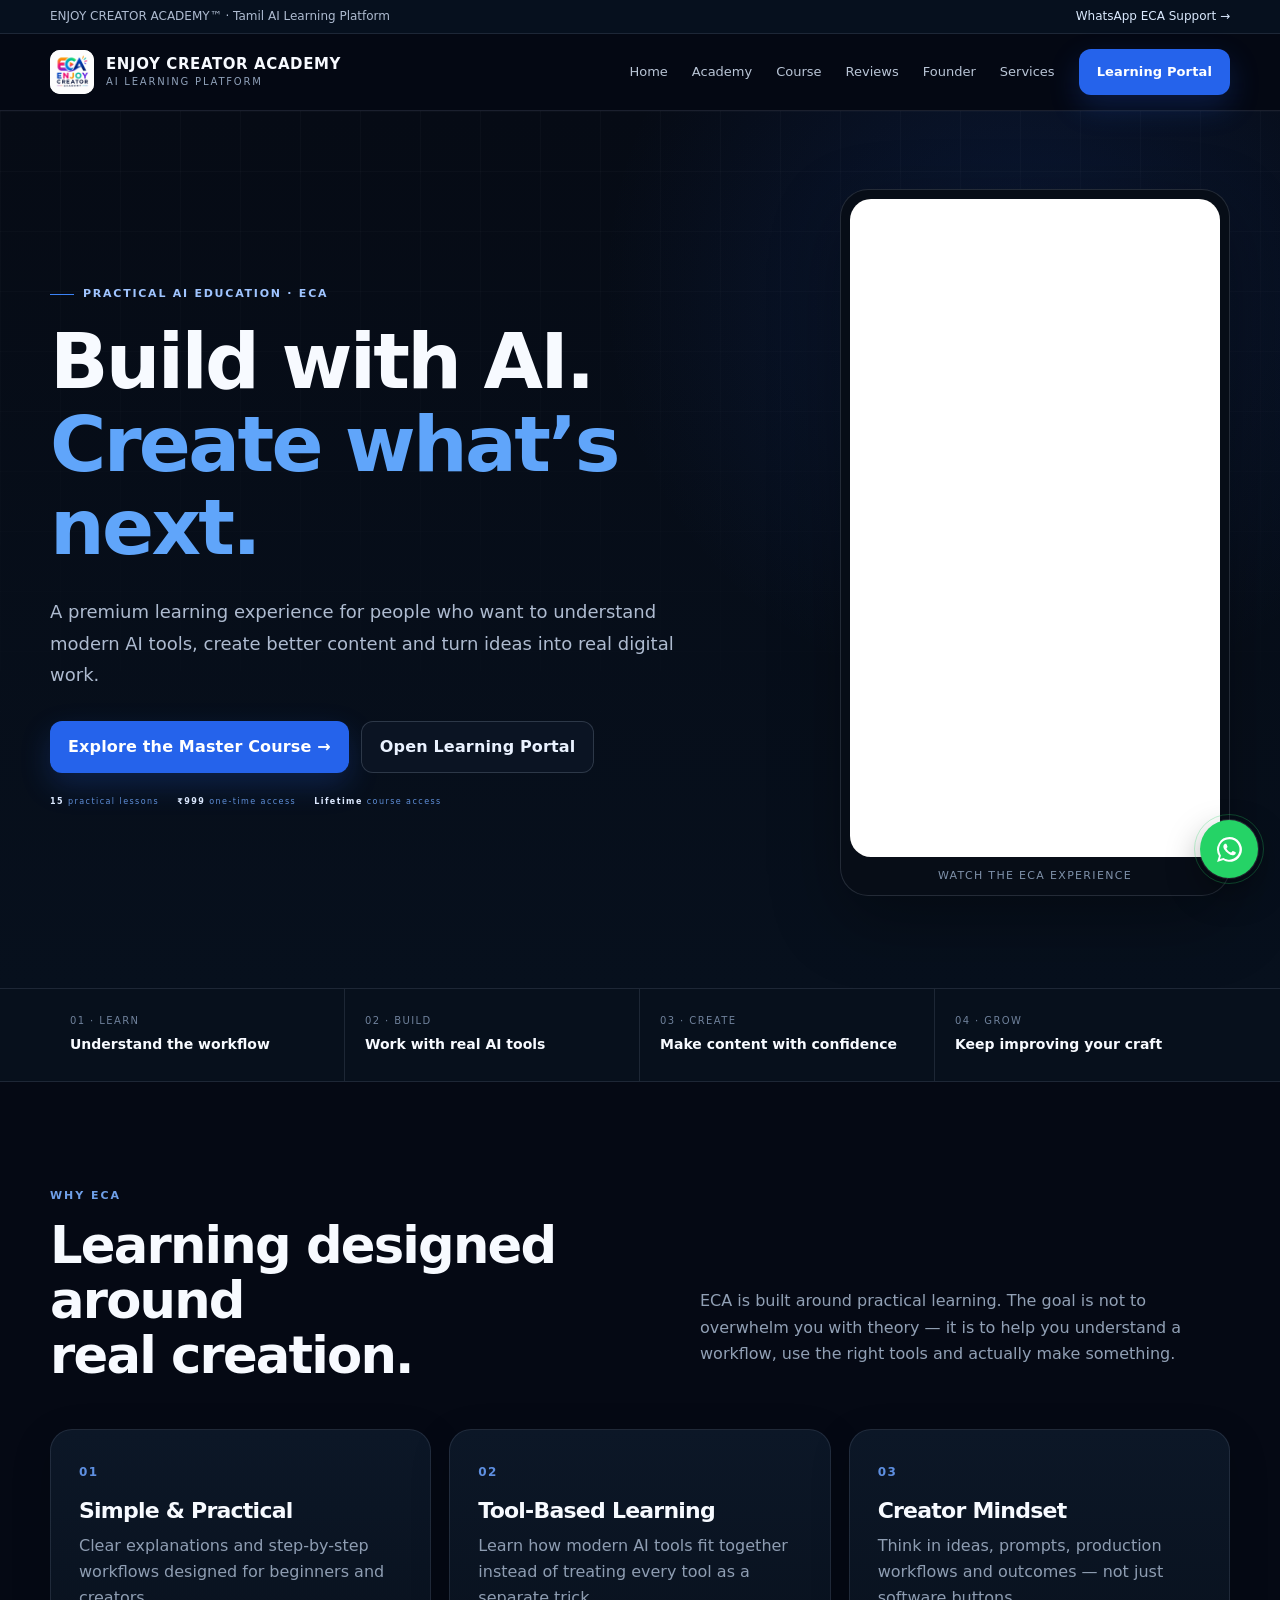
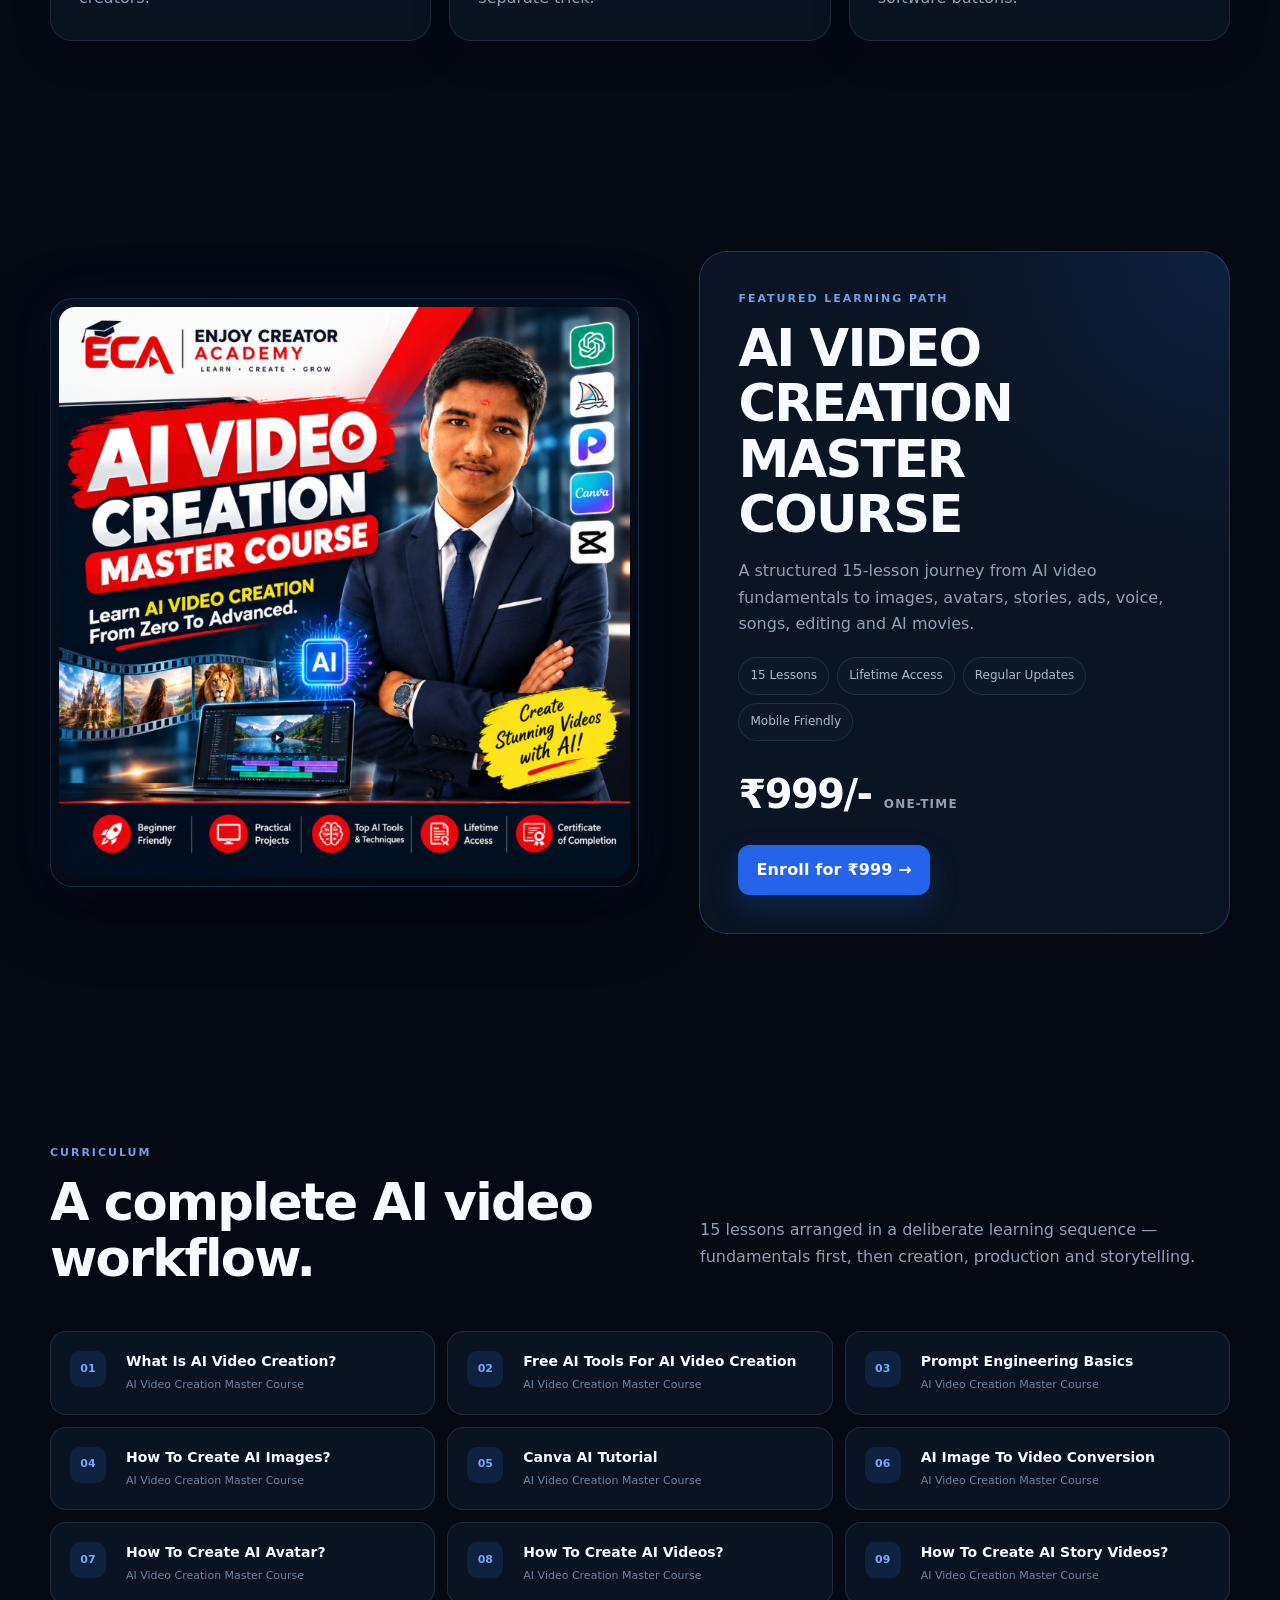
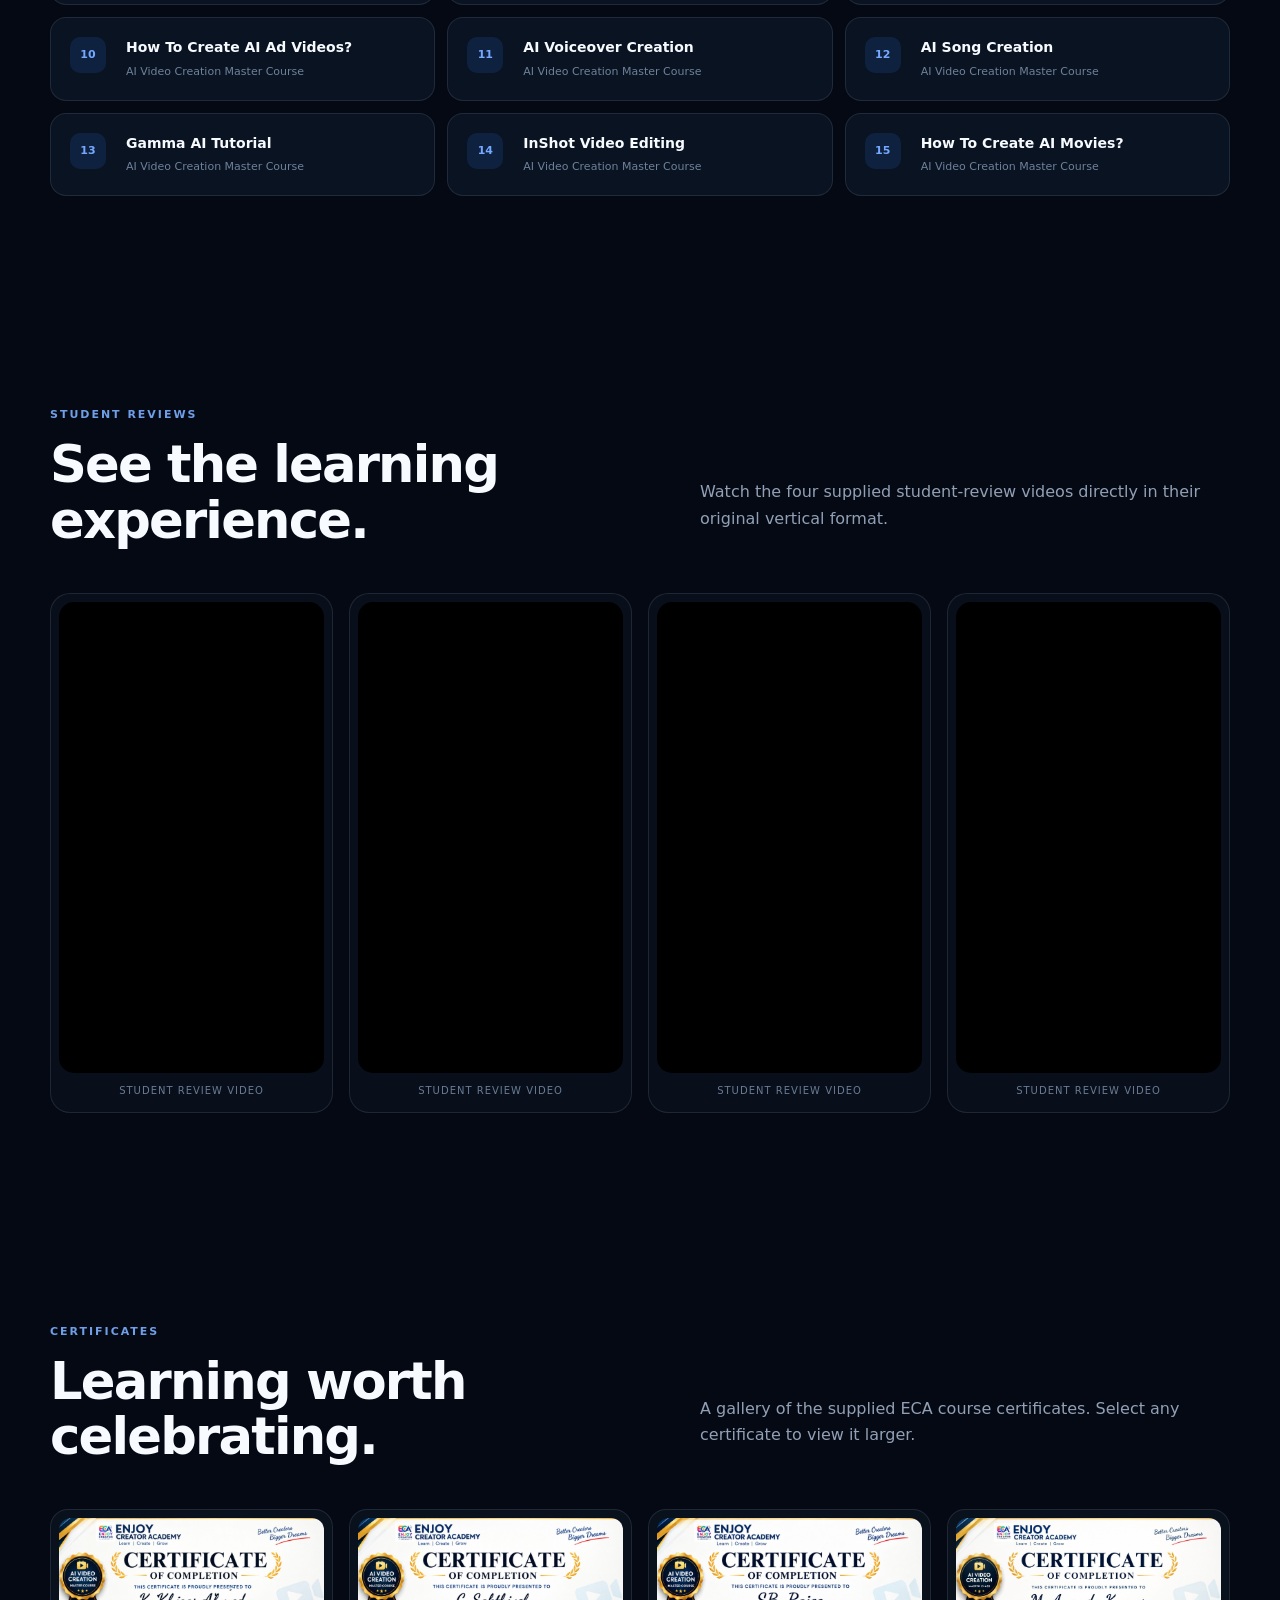
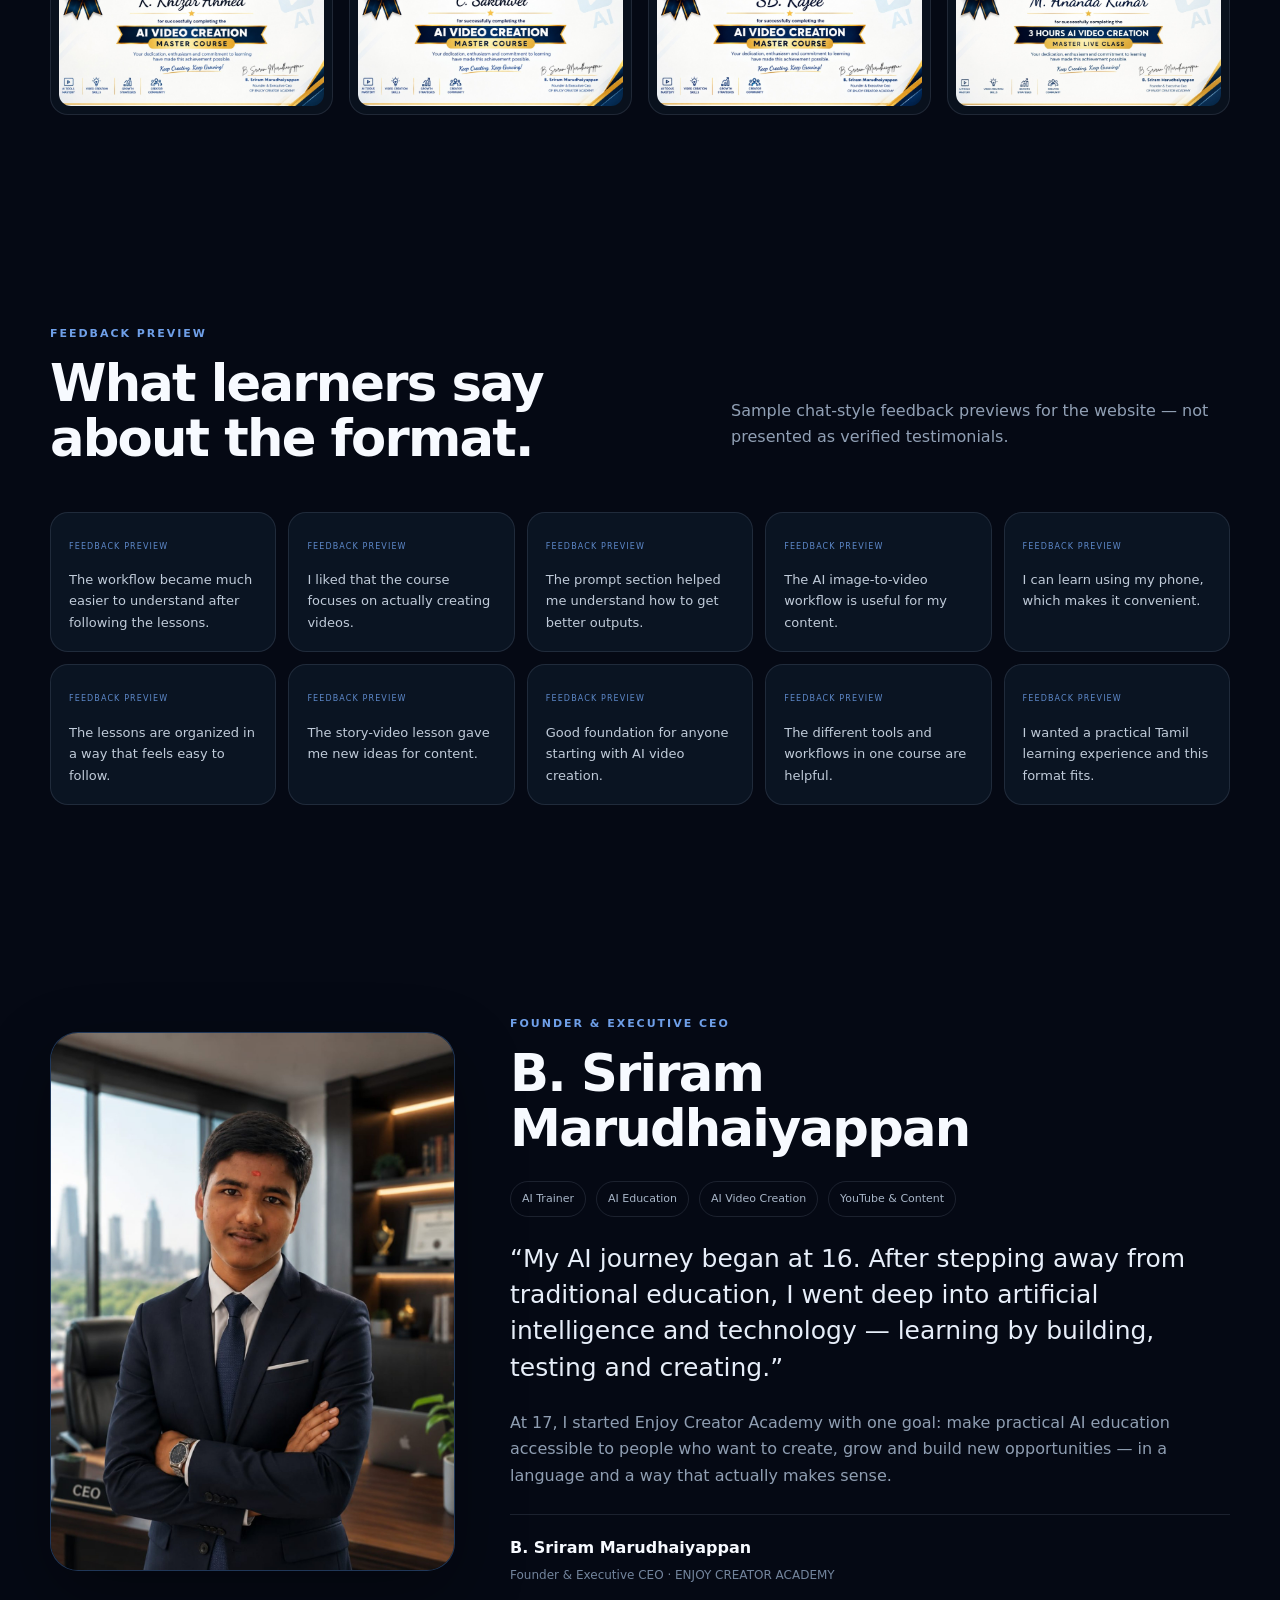
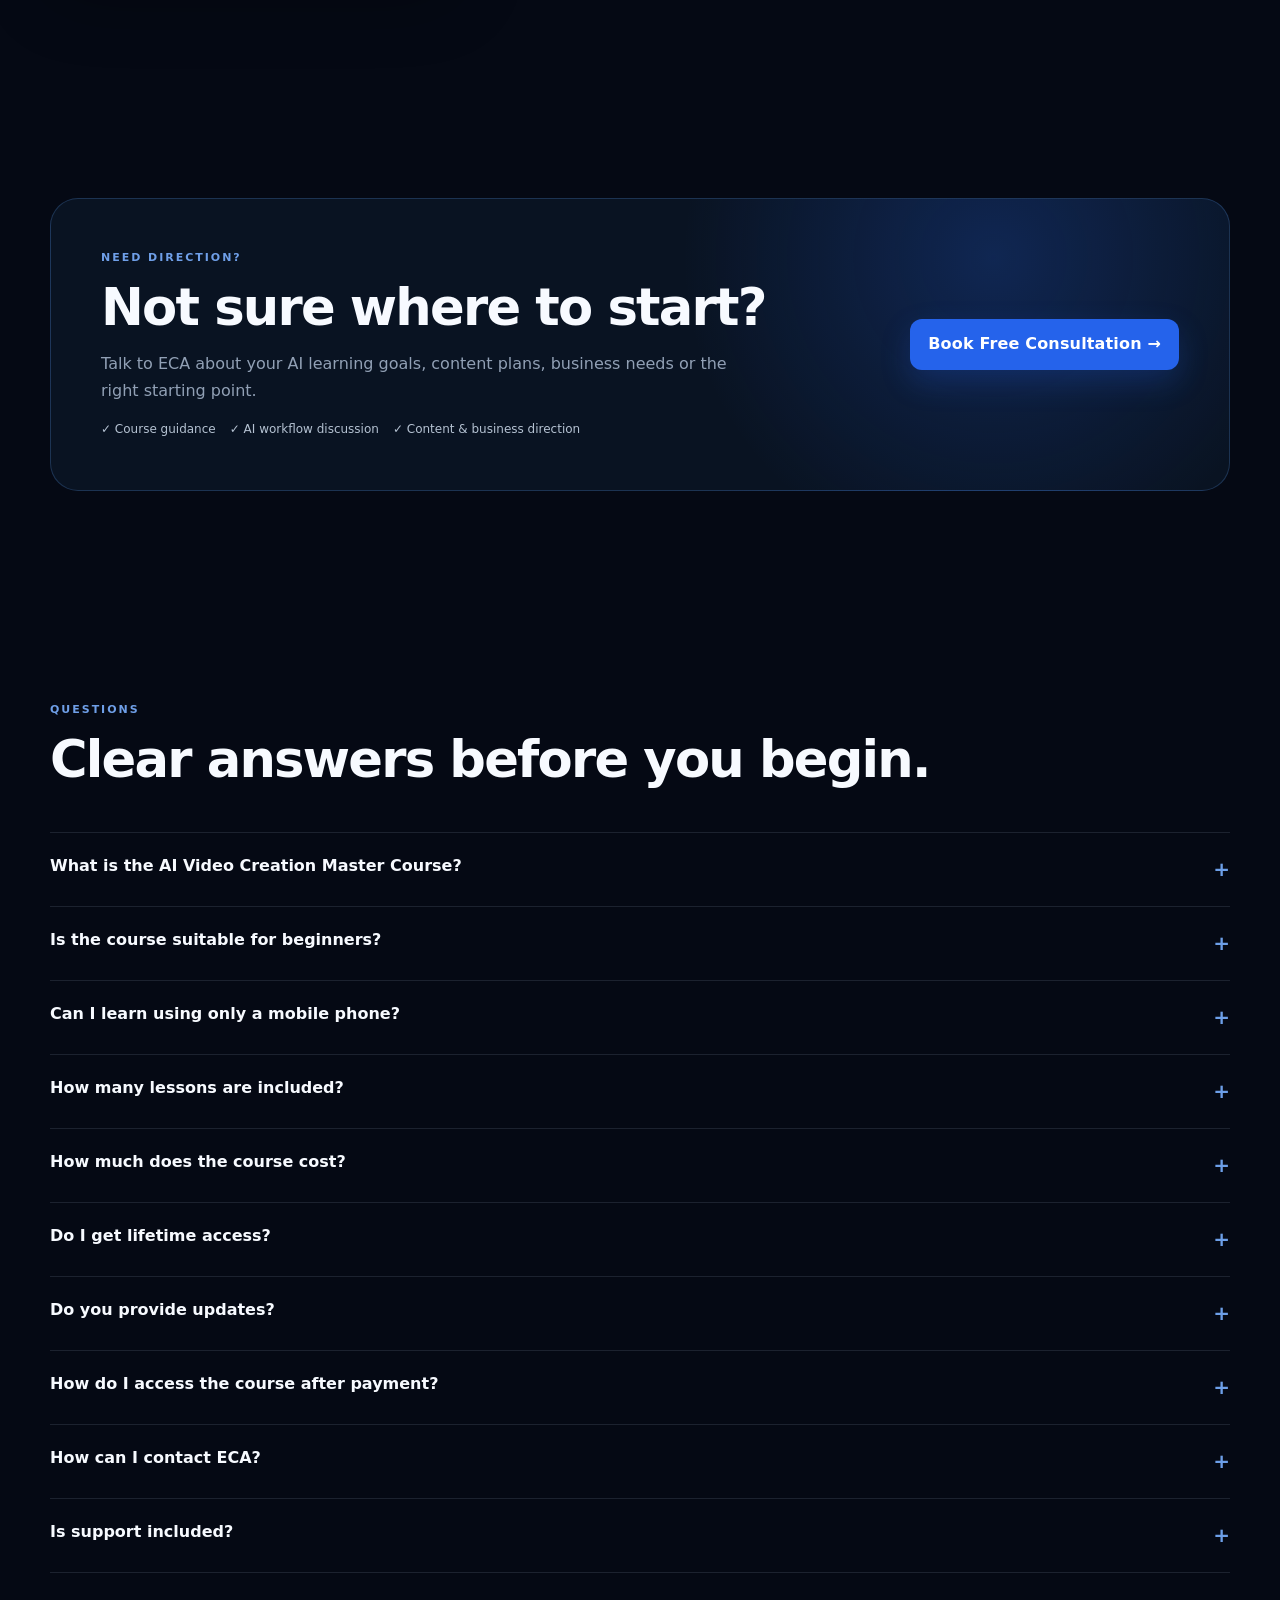
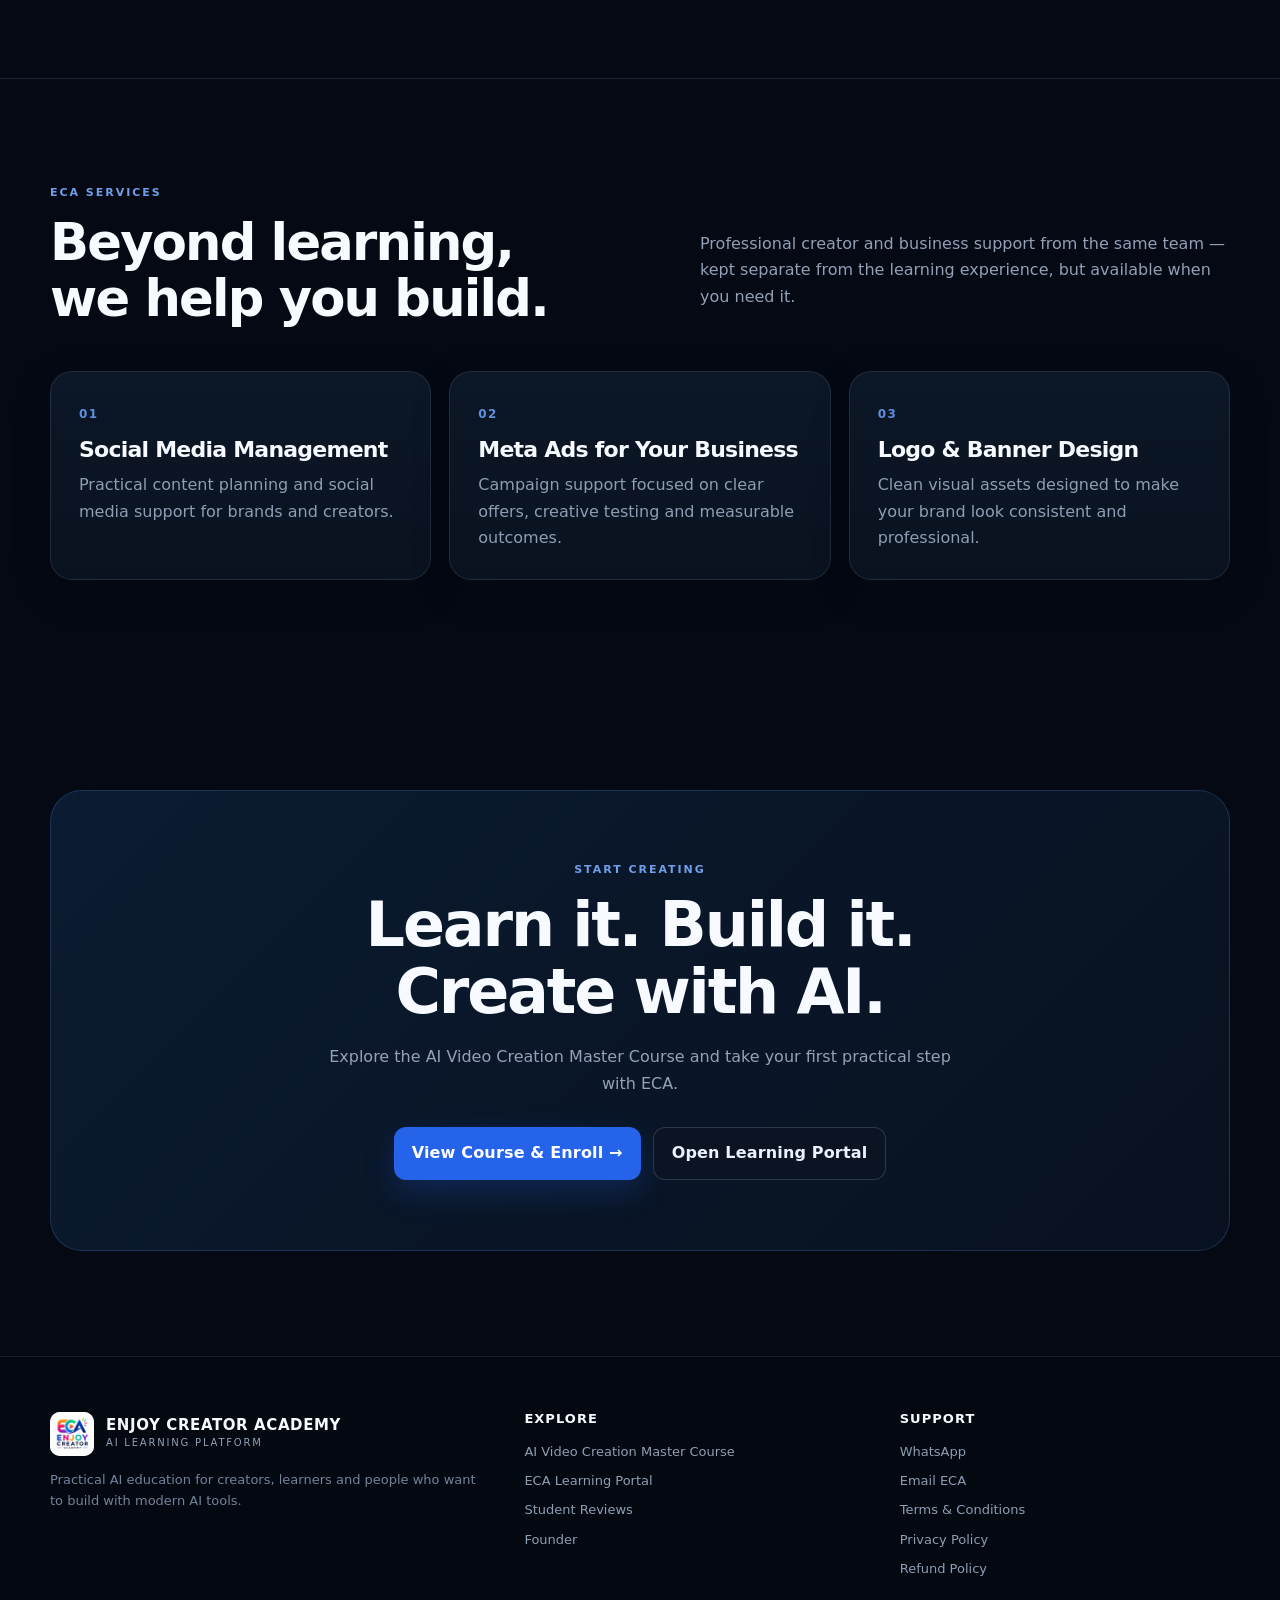
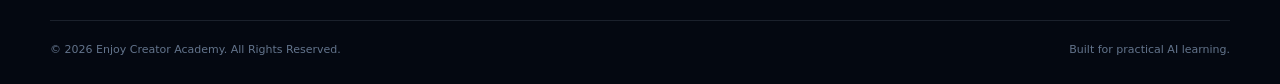
==== index.html @ b603df08 "Add files via upload" ====
<!doctype html><html lang="en"><head><meta charset="utf-8"><meta name="viewport" content="width=device-width,initial-scale=1,viewport-fit=cover"><meta name="theme-color" content="#050914"><meta name="color-scheme" content="dark"><meta name="referrer" content="strict-origin-when-cross-origin"><link rel="icon" href="assets/eca-logo.jpg"><link rel="stylesheet" href="style.css"><script defer src="script.js"></script><title>ENJOY CREATOR ACADEMY™ | Practical AI Learning Platform</title><meta name="description" content="ENJOY CREATOR ACADEMY™ is a practical AI learning platform founded by B. Sriram Marudhaiyappan. Learn AI video creation, prompting and creator workflows through practical lessons."><meta name="keywords" content="Tamil AI Learning Platform, AI Video Creation Course Tamil, AI Video Creation Master Course, AI Course Tamil, Learn AI Video Creation, ENJOY CREATOR ACADEMY"><link rel="canonical" href="https://www.enjoycreatoracademy.in/"><meta property="og:type" content="website"><meta property="og:title" content="ENJOY CREATOR ACADEMY™ | Practical AI Learning Platform"><meta property="og:description" content="Practical AI education for creators and learners. Explore the AI Video Creation Master Course and the ECA Learning Portal."><meta property="og:image" content="https://www.enjoycreatoracademy.in/assets/eca-logo.jpg"><meta property="og:url" content="https://www.enjoycreatoracademy.in/"><meta name="twitter:card" content="summary_large_image"><script type="application/ld+json">{"@context":"https://schema.org","@graph":[{"@type":"Organization","@id":"https://www.enjoycreatoracademy.in/#organization","name":"ENJOY CREATOR ACADEMY","alternateName":"ECA","url":"https://www.enjoycreatoracademy.in/","logo":"https://www.enjoycreatoracademy.in/assets/eca-logo.jpg","email":"business.enjoycreatoracademy@gmail.com","telephone":"+91 63810 46840"},{"@type":"Person","@id":"https://www.enjoycreatoracademy.in/#founder","name":"B. Sriram Marudhaiyappan","jobTitle":"Founder & Executive CEO","worksFor":{"@id":"https://www.enjoycreatoracademy.in/#organization"},"image":"https://www.enjoycreatoracademy.in/assets/founder.jpg","knowsAbout":["Artificial Intelligence","AI Education","AI Video Creation","Prompt Engineering","YouTube Content Creation"]}]} </script><script type="application/ld+json">{"@context":"https://schema.org","@type":"WebSite","name":"ENJOY CREATOR ACADEMY","url":"https://www.enjoycreatoracademy.in/"}</script></head><body><a class="skip" href="#main">Skip to content</a><div class="topbar"><div class="container"><span>ENJOY CREATOR ACADEMY™ · Tamil AI Learning Platform</span><a href="https://wa.me/916381046840" target="_blank" rel="noopener noreferrer">WhatsApp ECA Support →</a></div></div>
<header class="site-header"><div class="container nav"><a class="brand" href="index.html" aria-label="Enjoy Creator Academy home"><img src="assets/eca-logo.jpg" alt="Enjoy Creator Academy logo"><span class="brand-copy"><strong>ENJOY CREATOR ACADEMY</strong><span>AI LEARNING PLATFORM</span></span></a><nav class="navlinks" aria-label="Primary"><a href="index.html">Home</a><a href="index.html#academy">Academy</a><a href="course.html">Course</a><a href="index.html#reviews">Reviews</a><a href="founder.html">Founder</a><a href="index.html#services">Services</a><a class="nav-cta" href="portal.html">Learning Portal</a></nav><button class="menu-toggle" data-menu aria-expanded="false" aria-label="Open navigation"><span></span><span></span><span></span></button></div><nav class="mobile-nav" data-mobile-nav aria-label="Mobile navigation"><a href="index.html">Home</a><a href="index.html#academy">Academy</a><a href="course.html">Course</a><a href="index.html#reviews">Reviews</a><a href="founder.html">Founder</a><a href="index.html#services">Services</a><a href="portal.html">Learning Portal →</a></nav></header><main id="main">
<section class="hero"><div class="container hero-grid"><div data-reveal><span class="eyebrow">Practical AI Education · ECA</span><h1>Build with AI.<br><span>Create what’s next.</span></h1><p class="lead">A premium learning experience for people who want to understand modern AI tools, create better content and turn ideas into real digital work.</p><div class="actions"><a class="btn btn-primary" href="course.html">Explore the Master Course →</a><a class="btn btn-secondary" href="portal.html">Open Learning Portal</a></div><div class="micro"><span><b>15</b> practical lessons</span><span><b>₹999</b> one-time access</span><span><b>Lifetime</b> course access</span></div></div><div class="video-shell" data-reveal><div class="video-frame"><iframe src="https://www.youtube.com/embed/HShX9aupzCo" title="ECA AI Video Creation introduction" loading="eager" allow="accelerometer; autoplay; clipboard-write; encrypted-media; gyroscope; picture-in-picture; web-share" allowfullscreen referrerpolicy="strict-origin-when-cross-origin"></iframe></div><div class="hero-video-label">Watch the ECA experience</div></div></div></section>
<div class="strip"><div class="container strip-grid"><div class="strip-item"><small>01 · Learn</small><strong>Understand the workflow</strong></div><div class="strip-item"><small>02 · Build</small><strong>Work with real AI tools</strong></div><div class="strip-item"><small>03 · Create</small><strong>Make content with confidence</strong></div><div class="strip-item"><small>04 · Grow</small><strong>Keep improving your craft</strong></div></div></div>
<section class="section" id="academy"><div class="container"><div class="section-head"><div><div class="kicker">Why ECA</div><h2>Learning designed around<br>real creation.</h2></div><p class="section-intro">ECA is built around practical learning. The goal is not to overwhelm you with theory — it is to help you understand a workflow, use the right tools and actually make something.</p></div><div class="grid-3"><article class="card" data-reveal><span class="number">01</span><h3>Simple & Practical</h3><p>Clear explanations and step-by-step workflows designed for beginners and creators.</p></article><article class="card" data-reveal><span class="number">02</span><h3>Tool-Based Learning</h3><p>Learn how modern AI tools fit together instead of treating every tool as a separate trick.</p></article><article class="card" data-reveal><span class="number">03</span><h3>Creator Mindset</h3><p>Think in ideas, prompts, production workflows and outcomes — not just software buttons.</p></article></div></div></section>
<section class="section" id="course"><div class="container"><div class="feature"><div class="feature-media course-visual" data-reveal><img src="assets/ai-video-creation-master-course.png" alt="AI Video Creation Master Course — ENJOY CREATOR ACADEMY" loading="lazy"></div><div class="course-panel" data-reveal><div class="kicker">Featured learning path</div><h2>AI VIDEO CREATION<br>MASTER COURSE</h2><p class="section-intro">A structured 15-lesson journey from AI video fundamentals to images, avatars, stories, ads, voice, songs, editing and AI movies.</p><div class="pill-row"><span class="pill">15 Lessons</span><span class="pill">Lifetime Access</span><span class="pill">Regular Updates</span><span class="pill">Mobile Friendly</span></div><div class="price">₹999/- <small>one-time</small></div><a class="btn btn-primary" href="https://rzp.io/rzp/eca-ai" target="_blank" rel="noopener noreferrer">Enroll for ₹999 →</a></div></div></div></section>
<section class="section"><div class="container"><div class="section-head"><div><div class="kicker">Curriculum</div><h2>A complete AI video workflow.</h2></div><p class="section-intro">15 lessons arranged in a deliberate learning sequence — fundamentals first, then creation, production and storytelling.</p></div><div class="lesson-grid"><article class="lesson" data-reveal><div class="lesson-num">01</div><div><strong>What Is AI Video Creation?</strong><small>AI Video Creation Master Course</small></div></article><article class="lesson" data-reveal><div class="lesson-num">02</div><div><strong>Free AI Tools For AI Video Creation</strong><small>AI Video Creation Master Course</small></div></article><article class="lesson" data-reveal><div class="lesson-num">03</div><div><strong>Prompt Engineering Basics</strong><small>AI Video Creation Master Course</small></div></article><article class="lesson" data-reveal><div class="lesson-num">04</div><div><strong>How To Create AI Images?</strong><small>AI Video Creation Master Course</small></div></article><article class="lesson" data-reveal><div class="lesson-num">05</div><div><strong>Canva AI Tutorial</strong><small>AI Video Creation Master Course</small></div></article><article class="lesson" data-reveal><div class="lesson-num">06</div><div><strong>AI Image To Video Conversion</strong><small>AI Video Creation Master Course</small></div></article><article class="lesson" data-reveal><div class="lesson-num">07</div><div><strong>How To Create AI Avatar?</strong><small>AI Video Creation Master Course</small></div></article><article class="lesson" data-reveal><div class="lesson-num">08</div><div><strong>How To Create AI Videos?</strong><small>AI Video Creation Master Course</small></div></article><article class="lesson" data-reveal><div class="lesson-num">09</div><div><strong>How To Create AI Story Videos?</strong><small>AI Video Creation Master Course</small></div></article><article class="lesson" data-reveal><div class="lesson-num">10</div><div><strong>How To Create AI Ad Videos?</strong><small>AI Video Creation Master Course</small></div></article><article class="lesson" data-reveal><div class="lesson-num">11</div><div><strong>AI Voiceover Creation</strong><small>AI Video Creation Master Course</small></div></article><article class="lesson" data-reveal><div class="lesson-num">12</div><div><strong>AI Song Creation</strong><small>AI Video Creation Master Course</small></div></article><article class="lesson" data-reveal><div class="lesson-num">13</div><div><strong>Gamma AI Tutorial</strong><small>AI Video Creation Master Course</small></div></article><article class="lesson" data-reveal><div class="lesson-num">14</div><div><strong>InShot Video Editing</strong><small>AI Video Creation Master Course</small></div></article><article class="lesson" data-reveal><div class="lesson-num">15</div><div><strong>How To Create AI Movies?</strong><small>AI Video Creation Master Course</small></div></article></div></div></section>
<section class="section" id="reviews"><div class="container"><div class="section-head"><div><div class="kicker">Student reviews</div><h2>See the learning experience.</h2></div><p class="section-intro">Watch the four supplied student-review videos directly in their original vertical format.</p></div><div class="review-grid"><article class="review" data-reveal><div class="video-frame"><iframe src="https://www.youtube.com/embed/Iom0uEn4AiY" title="ECA student review 1" loading="lazy" allow="accelerometer; autoplay; clipboard-write; encrypted-media; gyroscope; picture-in-picture; web-share" allowfullscreen referrerpolicy="strict-origin-when-cross-origin"></iframe></div><div class="review-note">Student review video</div></article><article class="review" data-reveal><div class="video-frame"><iframe src="https://www.youtube.com/embed/JDRdID_DXOQ" title="ECA student review 2" loading="lazy" allow="accelerometer; autoplay; clipboard-write; encrypted-media; gyroscope; picture-in-picture; web-share" allowfullscreen referrerpolicy="strict-origin-when-cross-origin"></iframe></div><div class="review-note">Student review video</div></article><article class="review" data-reveal><div class="video-frame"><iframe src="https://www.youtube.com/embed/Ld6iSbZVHXE" title="ECA student review 3" loading="lazy" allow="accelerometer; autoplay; clipboard-write; encrypted-media; gyroscope; picture-in-picture; web-share" allowfullscreen referrerpolicy="strict-origin-when-cross-origin"></iframe></div><div class="review-note">Student review video</div></article><article class="review" data-reveal><div class="video-frame"><iframe src="https://www.youtube.com/embed/CZJgdfQBS98" title="ECA student review 4" loading="lazy" allow="accelerometer; autoplay; clipboard-write; encrypted-media; gyroscope; picture-in-picture; web-share" allowfullscreen referrerpolicy="strict-origin-when-cross-origin"></iframe></div><div class="review-note">Student review video</div></article></div></div></section>
<section class="section"><div class="container"><div class="section-head"><div><div class="kicker">Certificates</div><h2>Learning worth celebrating.</h2></div><p class="section-intro">A gallery of the supplied ECA course certificates. Select any certificate to view it larger.</p></div><div class="cert-grid"><button class="cert" type="button" data-cert="assets/certificate-1.png" aria-label="Open certificate 1" data-reveal><img src="assets/certificate-1.png" alt="ECA AI Video Creation Master Course certificate 1" loading="lazy"></button><button class="cert" type="button" data-cert="assets/certificate-2.png" aria-label="Open certificate 2" data-reveal><img src="assets/certificate-2.png" alt="ECA AI Video Creation Master Course certificate 2" loading="lazy"></button><button class="cert" type="button" data-cert="assets/certificate-3.png" aria-label="Open certificate 3" data-reveal><img src="assets/certificate-3.png" alt="ECA AI Video Creation Master Course certificate 3" loading="lazy"></button><button class="cert" type="button" data-cert="assets/certificate-4.png" aria-label="Open certificate 4" data-reveal><img src="assets/certificate-4.png" alt="ECA AI Video Creation Master Course certificate 4" loading="lazy"></button></div></div></section>
<section class="section"><div class="container"><div class="section-head"><div><div class="kicker">Feedback preview</div><h2>What learners say about the format.</h2></div><p class="section-intro">Sample chat-style feedback previews for the website — not presented as verified testimonials.</p></div><div class="chat-grid"><article class="chat" data-reveal><p>The workflow became much easier to understand after following the lessons.</p></article><article class="chat" data-reveal><p>I liked that the course focuses on actually creating videos.</p></article><article class="chat" data-reveal><p>The prompt section helped me understand how to get better outputs.</p></article><article class="chat" data-reveal><p>The AI image-to-video workflow is useful for my content.</p></article><article class="chat" data-reveal><p>I can learn using my phone, which makes it convenient.</p></article><article class="chat" data-reveal><p>The lessons are organized in a way that feels easy to follow.</p></article><article class="chat" data-reveal><p>The story-video lesson gave me new ideas for content.</p></article><article class="chat" data-reveal><p>Good foundation for anyone starting with AI video creation.</p></article><article class="chat" data-reveal><p>The different tools and workflows in one course are helpful.</p></article><article class="chat" data-reveal><p>I wanted a practical Tamil learning experience and this format fits.</p></article></div></div></section>
<section class="section" id="founder"><div class="container"><div class="founder"><div class="founder-photo" data-reveal><img src="assets/founder.jpg" alt="B. Sriram Marudhaiyappan, Founder and Executive CEO of Enjoy Creator Academy" loading="lazy"></div><div class="founder-copy" data-reveal><div class="kicker">Founder & Executive CEO</div><h2>B. Sriram<br>Marudhaiyappan</h2><div class="founder-meta"><span>AI Trainer</span><span>AI Education</span><span>AI Video Creation</span><span>YouTube & Content</span></div><p class="quote">“My AI journey began at 16. After stepping away from traditional education, I went deep into artificial intelligence and technology — learning by building, testing and creating.”</p><p>At 17, I started Enjoy Creator Academy with one goal: make practical AI education accessible to people who want to create, grow and build new opportunities — in a language and a way that actually makes sense.</p><div class="founder-sign"><strong>B. Sriram Marudhaiyappan</strong><span>Founder & Executive CEO · ENJOY CREATOR ACADEMY</span></div></div></div></div></section>
<section class="section"><div class="container"><div class="consult" data-reveal><div><div class="kicker">Need direction?</div><h2>Not sure where to start?</h2><p>Talk to ECA about your AI learning goals, content plans, business needs or the right starting point.</p><div class="consult-list"><span>✓ Course guidance</span><span>✓ AI workflow discussion</span><span>✓ Content & business direction</span></div></div><a class="btn btn-primary" href="https://wa.me/916381046840?text=Hi%20ENJOY%20CREATOR%20ACADEMY%2C%20I%20would%20like%20to%20book%20a%20FREE%20CONSULTATION%20CALL.%20Please%20let%20me%20know%20the%20available%20time." target="_blank" rel="noopener noreferrer">Book Free Consultation →</a></div></div></section>
<section class="section"><div class="container"><div class="section-head"><div><div class="kicker">Questions</div><h2>Clear answers before you begin.</h2></div></div><div class="faq"><details><summary>What is the AI Video Creation Master Course?</summary><p>A practical 15-lesson course covering AI video creation workflows from prompting and images through stories, ads, voice, songs, editing and AI movies.</p></details><details><summary>Is the course suitable for beginners?</summary><p>Yes. The lessons are structured for people who are starting with AI video creation and want a practical path.</p></details><details><summary>Can I learn using only a mobile phone?</summary><p>Yes. The course is designed to be accessible from a mobile phone, although a laptop can be useful for some workflows.</p></details><details><summary>How many lessons are included?</summary><p>The course includes 15 lessons.</p></details><details><summary>How much does the course cost?</summary><p>The current course price is ₹999/- as a one-time payment.</p></details><details><summary>Do I get lifetime access?</summary><p>Yes. The supplied course offer includes lifetime course access.</p></details><details><summary>Do you provide updates?</summary><p>Yes. The offer includes lifetime updates, with useful new lessons and updates added regularly.</p></details><details><summary>How do I access the course after payment?</summary><p>Use the ECA Learning Portal. Course materials are provided through the official ECA learning access flow.</p></details><details><summary>How can I contact ECA?</summary><p>You can contact ECA on WhatsApp at +91 63810 46840 or by email at business.enjoycreatoracademy@gmail.com.</p></details><details><summary>Is support included?</summary><p>Yes. The offer includes lifetime support.</p></details></div></div></section>
<section class="section services" id="services"><div class="container"><div class="section-head"><div><div class="kicker">ECA Services</div><h2>Beyond learning,<br>we help you build.</h2></div><p class="section-intro">Professional creator and business support from the same team — kept separate from the learning experience, but available when you need it.</p></div><div class="grid-3"><article class="card service-card" data-reveal><span class="number">01</span><h3>Social Media Management</h3><p>Practical content planning and social media support for brands and creators.</p></article><article class="card service-card" data-reveal><span class="number">02</span><h3>Meta Ads for Your Business</h3><p>Campaign support focused on clear offers, creative testing and measurable outcomes.</p></article><article class="card service-card" data-reveal><span class="number">03</span><h3>Logo & Banner Design</h3><p>Clean visual assets designed to make your brand look consistent and professional.</p></article></div></div></section>
<section class="final"><div class="container"><div class="final-box" data-reveal><div class="kicker">Start creating</div><h2>Learn it. Build it.<br>Create with AI.</h2><p>Explore the AI Video Creation Master Course and take your first practical step with ECA.</p><div class="actions" style="justify-content:center"><a class="btn btn-primary" href="course.html">View Course & Enroll →</a><a class="btn btn-secondary" href="portal.html">Open Learning Portal</a></div></div></div></section>
</main><footer class="footer"><div class="container"><div class="footer-grid"><div><a class="brand" href="index.html"><img src="assets/eca-logo.jpg" alt="ECA logo"><span class="brand-copy"><strong>ENJOY CREATOR ACADEMY</strong><span>AI LEARNING PLATFORM</span></span></a><p>Practical AI education for creators, learners and people who want to build with modern AI tools.</p></div><div><h3>Explore</h3><div class="footer-links"><a href="course.html">AI Video Creation Master Course</a><a href="portal.html">ECA Learning Portal</a><a href="index.html#reviews">Student Reviews</a><a href="founder.html">Founder</a></div></div><div><h3>Support</h3><div class="footer-links"><a href="https://wa.me/916381046840" target="_blank" rel="noopener noreferrer">WhatsApp</a><a href="mailto:business.enjoycreatoracademy@gmail.com">Email ECA</a><a href="terms.html">Terms & Conditions</a><a href="privacy.html">Privacy Policy</a><a href="refund.html">Refund Policy</a></div></div></div><div class="footer-bottom"><span>© <span data-year>2026</span> Enjoy Creator Academy. All Rights Reserved.</span><span>Built for practical AI learning.</span></div></div></footer><div class="lightbox" data-lightbox aria-modal="true" role="dialog"><button type="button" data-close aria-label="Close certificate">×</button><img src="" alt="Expanded certificate"></div><a class="whatsapp-float" href="https://wa.me/916381046840" target="_blank" rel="noopener noreferrer" aria-label="Chat with ENJOY CREATOR ACADEMY on WhatsApp" title="Chat with ECA on WhatsApp"><svg class="whatsapp-svg" viewBox="0 0 32 32" aria-hidden="true" focusable="false"><path fill="currentColor" d="M16.03 3.2a12.77 12.77 0 0 0-10.95 19.4L3.2 28.8l6.36-1.84A12.77 12.77 0 1 0 16.03 3.2Zm0 23.26c-2.03 0-4-.53-5.74-1.53l-.41-.24-3.78 1.1 1.1-3.68-.27-.42a10.55 10.55 0 1 1 9.1 4.77Zm5.79-7.91c-.32-.16-1.87-.92-2.16-1.02-.29-.11-.5-.16-.71.16-.21.32-.81 1.02-.99 1.23-.18.21-.36.24-.68.08-.32-.16-1.34-.49-2.55-1.57-.94-.84-1.57-1.88-1.75-2.2-.18-.32-.02-.49.14-.65.15-.15.32-.36.48-.55.16-.18.21-.31.32-.52.1-.21.05-.39-.03-.55-.08-.16-.71-1.71-.97-2.34-.25-.61-.51-.53-.71-.54h-.61c-.21 0-.55.08-.84.39-.29.32-1.1 1.08-1.1 2.64s1.13 3.06 1.29 3.27c.16.21 2.22 3.39 5.38 4.76.75.32 1.34.51 1.8.65.76.24 1.46.2 2.01.12.61-.09 1.87-.76 2.13-1.5.26-.74.26-1.37.18-1.5-.08-.13-.29-.21-.61-.37Z"/></svg></a>
</body></html>
---- style.css ----
:root{
  --bg:#050914;--bg2:#08111f;--panel:#0b1627;--panel2:#0e1c30;--text:#f7faff;--muted:#9aa9bd;
  --line:rgba(148,163,184,.16);--blue:#2563eb;--blue2:#3b82f6;--cyan:#60a5fa;--white:#fff;--shadow:0 24px 70px rgba(0,0,0,.32);
  --radius:22px;--max:1180px;
}
*{box-sizing:border-box}html{scroll-behavior:smooth}body{margin:0;background:var(--bg);color:var(--text);font-family:Inter,Manrope,ui-sans-serif,system-ui,-apple-system,BlinkMacSystemFont,"Segoe UI",sans-serif;line-height:1.65}body.menu-open{overflow:hidden}
a{color:inherit;text-decoration:none}button,a{font:inherit}img{max-width:100%;display:block}iframe{display:block}button{border:0}.container{width:min(var(--max),calc(100% - 40px));margin:auto}.skip{position:fixed;left:14px;top:-60px;z-index:9999;padding:10px 14px;background:#fff;color:#000;border-radius:10px}.skip:focus{top:14px}
.topbar{height:34px;background:#06101e;border-bottom:1px solid var(--line);font-size:12px;color:#aebbd0}.topbar .container{height:100%;display:flex;align-items:center;justify-content:space-between}.topbar a{color:#dbeafe}.site-header{position:sticky;top:0;z-index:1000;background:rgba(5,9,20,.88);backdrop-filter:blur(18px);border-bottom:1px solid var(--line)}.nav{height:76px;display:flex;align-items:center;justify-content:space-between;gap:28px}.brand{display:flex;align-items:center;gap:12px;min-width:0}.brand img{width:44px;height:44px;object-fit:contain;border-radius:10px;background:#fff}.brand-copy{display:flex;flex-direction:column;line-height:1.05}.brand-copy strong{font-size:15px;letter-spacing:.04em}.brand-copy span{font-size:10px;color:#8fa1b9;letter-spacing:.18em;margin-top:4px}.navlinks{display:flex;align-items:center;gap:24px;font-size:13px;color:#b9c5d6}.navlinks a{transition:.2s}.navlinks a:hover,.navlinks a:focus-visible{color:#fff}.nav-cta,.btn{display:inline-flex;align-items:center;justify-content:center;gap:9px;border-radius:12px;padding:12px 18px;font-weight:750;letter-spacing:.01em;transition:transform .2s,background .2s,border-color .2s,box-shadow .2s}.nav-cta,.btn-primary{background:var(--blue);color:#fff;box-shadow:0 12px 30px rgba(37,99,235,.22)}.nav-cta:hover,.btn-primary:hover{transform:translateY(-2px);background:#1d4ed8;box-shadow:0 16px 36px rgba(37,99,235,.3)}.btn-secondary{border:1px solid rgba(148,163,184,.25);background:#0b1423;color:#eaf2ff}.btn-secondary:hover{border-color:rgba(96,165,250,.55);transform:translateY(-2px)}.menu-toggle{display:none;background:#0c1727;border:1px solid var(--line);color:#fff;width:44px;height:44px;border-radius:12px;cursor:pointer}.menu-toggle span{display:block;width:19px;height:2px;background:#fff;margin:4px auto;border-radius:2px}
.hero{position:relative;overflow:hidden;padding:78px 0 92px;background:radial-gradient(circle at 80% 20%,rgba(37,99,235,.14),transparent 34%),linear-gradient(180deg,#060b15 0%,#07101d 100%)}.hero:before{content:"";position:absolute;inset:0;background-image:linear-gradient(rgba(255,255,255,.025) 1px,transparent 1px),linear-gradient(90deg,rgba(255,255,255,.025) 1px,transparent 1px);background-size:60px 60px;mask-image:linear-gradient(to bottom,black,transparent 85%);pointer-events:none}.hero-grid{position:relative;display:grid;grid-template-columns:1.02fr .78fr;gap:70px;align-items:center}.eyebrow{display:inline-flex;align-items:center;gap:9px;color:#9fc4ff;text-transform:uppercase;letter-spacing:.16em;font-size:11px;font-weight:800}.eyebrow:before{content:"";width:24px;height:1px;background:var(--blue2)}h1,h2,h3{margin:0;line-height:1.08;letter-spacing:-.035em}h1{font-size:clamp(46px,6vw,82px);max-width:850px;margin-top:18px}.hero h1 span{color:#60a5fa}.lead{font-size:18px;line-height:1.75;color:#aebbd0;max-width:650px;margin:26px 0 0}.actions{display:flex;flex-wrap:wrap;gap:12px;margin-top:30px}.micro{display:flex;flex-wrap:wrap;gap:18px;margin-top:22px;color:#7f91aa;font-size:12px}.micro b{color:#dce9ff}.video-shell{justify-self:end;width:min(100%,390px);padding:9px;border:1px solid rgba(148,163,184,.2);border-radius:28px;background:#070d17;box-shadow:var(--shadow)}.video-frame{aspect-ratio:9/16;border-radius:21px;overflow:hidden;background:#000}.video-frame iframe{width:100%;height:100%;border:0}.hero-video-label{padding:10px 6px 1px;text-align:center;color:#7f91aa;font-size:11px;letter-spacing:.12em;text-transform:uppercase}
.strip{border-top:1px solid var(--line);border-bottom:1px solid var(--line);background:#07101c}.strip-grid{display:grid;grid-template-columns:repeat(4,1fr)}.strip-item{padding:24px 20px;border-right:1px solid var(--line)}.strip-item:last-child{border-right:0}.strip-item small{display:block;color:#6f819b;font-size:10px;letter-spacing:.14em;text-transform:uppercase}.strip-item strong{display:block;margin-top:4px;font-size:14px}
.section{padding:105px 0}.section-head{display:flex;align-items:end;justify-content:space-between;gap:30px;margin-bottom:45px}.kicker{font-size:11px;text-transform:uppercase;letter-spacing:.18em;color:#6f9fe8;font-weight:800;margin-bottom:13px}.section h2{font-size:clamp(32px,4vw,52px)}.section-intro{max-width:530px;color:#91a0b5}.grid-3{display:grid;grid-template-columns:repeat(3,1fr);gap:18px}.grid-2{display:grid;grid-template-columns:repeat(2,1fr);gap:20px}.card{background:linear-gradient(180deg,#0c1727,#09121f);border:1px solid var(--line);border-radius:var(--radius);padding:28px;box-shadow:0 12px 40px rgba(0,0,0,.16)}.card:hover{border-color:rgba(96,165,250,.34);transform:translateY(-3px)}.card{transition:.25s}.number{font-size:12px;color:#5e8fe0;letter-spacing:.12em;font-weight:800}.card h3{font-size:22px;margin:15px 0 10px}.card p{color:#8e9db2;margin:0}.feature{display:grid;grid-template-columns:1fr .9fr;gap:60px;align-items:center}.feature-media{border:1px solid var(--line);border-radius:28px;padding:10px;background:#08111e}.feature-media img{border-radius:20px;width:100%;height:100%;object-fit:cover}.course-panel{padding:38px;border-radius:28px;border:1px solid rgba(96,165,250,.24);background:radial-gradient(circle at 100% 0,rgba(37,99,235,.14),transparent 35%),#0a1423}.price{font-size:40px;font-weight:850;letter-spacing:-.04em;margin:18px 0}.price small{font-size:12px;color:#8fa0b7;font-weight:650;letter-spacing:.1em;text-transform:uppercase}.pill-row{display:flex;flex-wrap:wrap;gap:8px;margin:20px 0}.pill{padding:8px 11px;border:1px solid var(--line);background:#0c1828;border-radius:999px;color:#a9b8cb;font-size:12px}
.lesson-grid{display:grid;grid-template-columns:repeat(3,1fr);gap:12px}.lesson{display:grid;grid-template-columns:42px 1fr;gap:14px;align-items:start;padding:19px;border:1px solid var(--line);border-radius:16px;background:#091321}.lesson-num{width:36px;height:36px;display:grid;place-items:center;border-radius:10px;background:#0e2240;color:#76a8ff;font-size:11px;font-weight:800}.lesson strong{display:block;font-size:14px;line-height:1.45}.lesson small{display:block;color:#6f819b;margin-top:5px;font-size:11px}
.review-grid{display:grid;grid-template-columns:repeat(4,1fr);gap:16px}.review{border:1px solid var(--line);border-radius:20px;padding:8px;background:#080f1a}.review .video-frame{border-radius:15px}.review-note{font-size:10px;color:#697b94;text-transform:uppercase;letter-spacing:.1em;padding:10px 5px 4px;text-align:center}.cert-grid{display:grid;grid-template-columns:repeat(4,1fr);gap:16px}.cert{border:1px solid var(--line);border-radius:18px;padding:8px;background:#09111d;cursor:zoom-in}.cert img{border-radius:12px;width:100%;height:auto}.founder{display:grid;grid-template-columns:.72fr 1.28fr;gap:55px;align-items:center}.founder-photo{border-radius:28px;overflow:hidden;border:1px solid rgba(96,165,250,.25);background:#0a1321;box-shadow:var(--shadow)}.founder-photo img{width:100%;aspect-ratio:3/4;object-fit:cover}.founder-copy .quote{font-size:25px;line-height:1.45;color:#e7eef9;margin:24px 0}.founder-copy p{color:#8f9eb2}.founder-meta{display:flex;flex-wrap:wrap;gap:10px;margin:24px 0}.founder-meta span{border:1px solid var(--line);padding:8px 11px;border-radius:999px;font-size:11px;color:#a8b6c8}.founder-sign{margin-top:25px;padding-top:20px;border-top:1px solid var(--line)}.founder-sign strong{display:block}.founder-sign span{font-size:12px;color:#73859d}
.chat-grid{display:grid;grid-template-columns:repeat(5,1fr);gap:12px}.chat{padding:18px;border:1px solid var(--line);border-radius:18px;background:#0a1422}.chat:before{content:"FEEDBACK PREVIEW";font-size:8px;letter-spacing:.14em;color:#5d88c9}.chat p{font-size:13px;color:#c0cbd9;margin:12px 0 0}.faq{border-top:1px solid var(--line)}details{border-bottom:1px solid var(--line);padding:20px 0}summary{cursor:pointer;list-style:none;font-weight:700;display:flex;justify-content:space-between;gap:20px}summary::-webkit-details-marker{display:none}summary:after{content:"+";color:#6d9fe8;font-size:20px}details[open] summary:after{content:"−"}details p{color:#8f9eb2;max-width:800px;margin:13px 0 0}.consult{padding:50px;border-radius:28px;background:radial-gradient(circle at 80% 20%,rgba(37,99,235,.24),transparent 32%),#091322;border:1px solid rgba(96,165,250,.22);display:flex;justify-content:space-between;align-items:center;gap:30px}.consult p{color:#91a0b5;max-width:650px}.consult-list{display:flex;flex-wrap:wrap;gap:14px;color:#b5c2d2;font-size:12px}.services{border-top:1px solid var(--line)}.service-card{min-height:190px}.service-card h3{margin-top:12px}
.final{padding:105px 0}.final-box{padding:70px 50px;border-radius:32px;background:linear-gradient(135deg,#0b1b31,#08111f);border:1px solid rgba(96,165,250,.2);text-align:center}.final-box h2{font-size:clamp(36px,5vw,62px)}.final-box p{color:#93a2b6;max-width:650px;margin:18px auto 0}.footer{border-top:1px solid var(--line);background:#040811;padding:55px 0 25px}.footer-grid{display:grid;grid-template-columns:1.3fr 1fr 1fr;gap:45px}.footer p{color:#73839b;font-size:13px}.footer h3{font-size:13px;letter-spacing:.08em;text-transform:uppercase;margin-bottom:15px}.footer-links{display:grid;gap:8px;color:#8e9eb3;font-size:13px}.footer-bottom{margin-top:40px;padding-top:20px;border-top:1px solid var(--line);color:#63748c;font-size:11px;display:flex;justify-content:space-between;gap:15px}.mobile-nav{display:none}
.page-hero{padding:80px 0 70px;background:radial-gradient(circle at 80% 0,rgba(37,99,235,.16),transparent 38%),#060b14}.page-hero h1{font-size:clamp(44px,6vw,72px);max-width:850px}.page-hero p{max-width:700px;color:#98a7ba;font-size:17px}.breadcrumbs{font-size:11px;color:#70839d;margin-bottom:20px}.breadcrumbs a{color:#9db8df}.pricing-card{max-width:720px;margin:auto;text-align:center;padding:42px;border:1px solid rgba(96,165,250,.25);border-radius:30px;background:#091423}.pricing-card .price{font-size:56px}.portal-shell{display:grid;grid-template-columns:250px 1fr;min-height:610px;border:1px solid var(--line);border-radius:28px;overflow:hidden;background:#08111e}.portal-side{padding:26px;border-right:1px solid var(--line);background:#070e18}.portal-side .mini-brand{display:flex;gap:10px;align-items:center;margin-bottom:30px}.mini-brand img{width:38px;height:38px;border-radius:9px;background:#fff}.portal-nav{display:grid;gap:7px}.portal-nav a{padding:11px 12px;border-radius:10px;color:#8092aa;font-size:12px}.portal-nav a.active,.portal-nav a:hover{background:#0d2039;color:#dbeafe}.portal-main{padding:38px}.portal-top{display:flex;justify-content:space-between;gap:20px;align-items:start}.status{font-size:10px;text-transform:uppercase;letter-spacing:.13em;color:#76a8ff;background:#0d2039;border:1px solid rgba(96,165,250,.2);padding:8px 10px;border-radius:999px}.portal-course{margin-top:35px;padding:28px;border:1px solid var(--line);border-radius:22px;background:linear-gradient(135deg,#0c1c31,#09121f)}.portal-course-grid{display:grid;grid-template-columns:1fr auto;gap:25px;align-items:center}.stats{display:grid;grid-template-columns:repeat(3,1fr);gap:10px;margin-top:20px}.stat{padding:14px;border:1px solid var(--line);border-radius:13px;background:#0a1524}.stat b{display:block;font-size:20px}.stat span{font-size:10px;color:#71839b}.portal-support{margin-top:20px;display:grid;grid-template-columns:1fr 1fr;gap:12px}.support-box{padding:20px;border:1px solid var(--line);border-radius:16px;background:#091422}.support-box strong{display:block}.support-box span{font-size:12px;color:#7e90a8}.lightbox{position:fixed;inset:0;background:rgba(0,0,0,.88);display:none;align-items:center;justify-content:center;padding:30px;z-index:2000}.lightbox.open{display:flex}.lightbox img{max-height:90vh;max-width:92vw;border-radius:12px}.lightbox button{position:absolute;top:18px;right:20px;width:42px;height:42px;border-radius:50%;background:#fff;color:#000;cursor:pointer;font-size:20px}.legal{max-width:860px}.legal h2{font-size:28px;margin:36px 0 10px}.legal p,.legal li{color:#93a1b4}.legal ul{padding-left:22px}
@media(max-width:1050px){.navlinks{gap:15px}.hero-grid{gap:45px}.lesson-grid{grid-template-columns:repeat(2,1fr)}.chat-grid{grid-template-columns:repeat(3,1fr)}.review-grid,.cert-grid{grid-template-columns:repeat(2,1fr)}}
@media(max-width:820px){.topbar{display:none}.nav{height:68px}.navlinks{display:none}.menu-toggle{display:block}.mobile-nav{position:fixed;top:68px;left:0;right:0;background:#060b14;border-bottom:1px solid var(--line);padding:18px 20px;display:none}.mobile-nav.open{display:grid;gap:5px}.mobile-nav a{padding:13px;border-radius:10px;color:#aebbd0}.mobile-nav a:hover{background:#0c1727;color:#fff}.hero{padding:55px 0 70px}.hero-grid,.feature,.founder{grid-template-columns:1fr}.video-shell{justify-self:center;width:min(100%,360px)}.strip-grid{grid-template-columns:repeat(2,1fr)}.strip-item:nth-child(2){border-right:0}.strip-item:nth-child(-n+2){border-bottom:1px solid var(--line)}.grid-3,.grid-2{grid-template-columns:1fr}.section-head{display:block}.section-intro{margin-top:15px}.chat-grid{grid-template-columns:repeat(2,1fr)}.footer-grid{grid-template-columns:1fr 1fr}.portal-shell{grid-template-columns:1fr}.portal-side{display:none}.portal-main{padding:25px}.portal-course-grid{grid-template-columns:1fr}.portal-support{grid-template-columns:1fr}.consult{display:block;padding:34px}.final-box{padding:50px 24px}}
@media(max-width:560px){.container{width:min(var(--max),calc(100% - 28px))}h1{font-size:44px}.lead{font-size:16px}.actions{display:grid}.actions .btn{width:100%}.strip-grid{grid-template-columns:1fr}.strip-item{border-right:0!important;border-bottom:1px solid var(--line)!important}.strip-item:last-child{border-bottom:0!important}.section{padding:75px 0}.lesson-grid,.cert-grid,.chat-grid{grid-template-columns:1fr}.review-grid{grid-template-columns:repeat(2,minmax(0,1fr));gap:10px;max-width:none}.review-grid{max-width:none;margin:0}.footer-grid{grid-template-columns:1fr}.footer-bottom{display:block}.footer-bottom span{display:block;margin-top:6px}.founder-copy .quote{font-size:21px}.course-panel{padding:26px}.pricing-card{padding:30px 20px}.pricing-card .price{font-size:48px}.stats{grid-template-columns:1fr}.page-hero{padding:60px 0 50px}}
@media(prefers-reduced-motion:reduce){html{scroll-behavior:auto}*,*:before,*:after{transition:none!important;animation:none!important}}

[data-reveal]{opacity:0;transform:translateY(18px);transition:opacity .65s ease,transform .65s ease}[data-reveal].visible{opacity:1;transform:none}

/* =========================================================
   WORLD-CLASS ECA PORTAL V9
   ========================================================= */
.eyebrow-dot{width:7px;height:7px;border-radius:50%;background:#60a5fa;box-shadow:0 0 18px rgba(96,165,250,.75)}
.portal-gateway{background:#05070c}.portal-header{background:rgba(5,7,12,.78)}
.portal-gateway-hero{position:relative;min-height:calc(100vh - 76px);display:flex;align-items:center;overflow:hidden;background:radial-gradient(circle at 72% 42%,rgba(37,99,235,.14),transparent 27%),radial-gradient(circle at 15% 20%,rgba(59,130,246,.07),transparent 24%),#05070c}
.portal-grid-bg{position:absolute;inset:0;opacity:.35;background-image:linear-gradient(rgba(148,163,184,.045) 1px,transparent 1px),linear-gradient(90deg,rgba(148,163,184,.045) 1px,transparent 1px);background-size:72px 72px;mask-image:radial-gradient(circle at center,black 20%,transparent 78%)}
.portal-gateway-inner{position:relative;display:grid;grid-template-columns:1.05fr .95fr;gap:90px;align-items:center;padding:85px 0 100px}.portal-gateway-copy h1{font-size:clamp(54px,7vw,92px);max-width:720px;margin:22px 0}.portal-gateway-copy h1 span{color:#60a5fa}.portal-gateway-copy>p{max-width:620px;color:#9aa8ba;font-size:18px;line-height:1.75}.portal-gateway-meta{display:flex;flex-wrap:wrap;gap:10px;margin:28px 0 32px}.portal-gateway-meta span{padding:9px 13px;border:1px solid rgba(148,163,184,.13);background:rgba(10,15,24,.65);border-radius:999px;color:#8998ac;font-size:11px}.portal-gateway-meta b{color:#60a5fa;margin-right:7px}.portal-login-btn{min-width:190px;padding:15px 22px}.portal-note{font-size:11px!important;color:#68788d!important;margin-top:14px!important}.portal-gateway-visual{position:relative;min-height:550px;display:grid;place-items:center}.portal-device{position:relative;width:min(100%,480px);min-height:430px;border:1px solid rgba(96,165,250,.25);border-radius:28px;background:linear-gradient(145deg,rgba(16,28,48,.94),rgba(6,11,19,.98));box-shadow:0 40px 100px rgba(0,0,0,.5),0 0 70px rgba(37,99,235,.08);overflow:hidden;transform:rotate(-2deg)}.portal-device:before{content:"";position:absolute;inset:0;background:linear-gradient(120deg,rgba(255,255,255,.06),transparent 30%);pointer-events:none}.device-top{height:66px;padding:0 22px;border-bottom:1px solid rgba(148,163,184,.12);display:flex;align-items:center;justify-content:space-between}.device-brand{display:flex;align-items:center;gap:10px;font-size:10px;letter-spacing:.15em;color:#9db1ca}.device-brand img{width:30px;height:30px;object-fit:contain;border-radius:7px;background:#fff}.device-dot{font-size:8px;letter-spacing:.13em;color:#75aaff}.device-body{padding:48px 38px}.device-kicker{font-size:9px;letter-spacing:.2em;color:#6097ec;font-weight:800}.device-body h2{font-size:42px;margin:17px 0 10px}.device-body p{color:#8797ac}.device-stats{display:grid;grid-template-columns:repeat(3,1fr);gap:9px;margin-top:34px}.device-stats div{padding:15px;border:1px solid rgba(148,163,184,.12);border-radius:13px;background:rgba(5,10,18,.5)}.device-stats strong{display:block;font-size:20px}.device-stats span{display:block;font-size:9px;color:#718298;margin-top:3px}.device-line{height:1px;background:rgba(148,163,184,.12);margin:34px 0 18px}.device-row{display:flex;justify-content:space-between;color:#8d9db1;font-size:10px;letter-spacing:.1em;text-transform:uppercase}.device-row span:last-child{color:#67a1ff}.portal-orbit{position:absolute;border:1px solid rgba(96,165,250,.1);border-radius:50%;pointer-events:none}.orbit-one{width:560px;height:560px}.orbit-two{width:680px;height:680px;border-color:rgba(96,165,250,.055)}.portal-gateway-bottom{border-top:1px solid rgba(148,163,184,.1);background:#04060a}.portal-trust-row{display:grid;grid-template-columns:repeat(3,1fr);padding:25px 0}.portal-trust-row>div{padding:5px 25px;border-right:1px solid rgba(148,163,184,.1)}.portal-trust-row>div:first-child{padding-left:0}.portal-trust-row>div:last-child{border-right:0}.portal-trust-row strong{display:block;font-size:13px;color:#dbe4ef;margin-top:4px}.micro{font-size:8px;color:#5f8fd8;letter-spacing:.18em}.portal-footer{padding:20px 0}.portal-footer .footer-bottom{margin-top:0;border-top:0;padding-top:0}

.learning-space{background:#05070c}.learning-hero{padding:58px 0 70px;border-bottom:1px solid rgba(148,163,184,.1);background:radial-gradient(circle at 75% 0,rgba(37,99,235,.12),transparent 32%),#06080d}.learning-breadcrumb{font-size:11px;color:#68788d;margin-bottom:46px}.learning-breadcrumb a{color:#80aef4}.learning-breadcrumb span{margin:0 8px;color:#465568}.learning-hero-grid{display:grid;grid-template-columns:1.05fr .95fr;gap:80px;align-items:center}.learning-hero h1{font-size:clamp(50px,6.5vw,84px);margin:18px 0}.learning-hero h1 span{color:#60a5fa}.learning-hero p{max-width:620px;color:#96a4b7;font-size:17px}.learning-profile{border:1px solid rgba(96,165,250,.2);border-radius:24px;padding:26px;background:linear-gradient(145deg,#0c1524,#070b12);box-shadow:0 30px 80px rgba(0,0,0,.28)}.profile-top{display:flex;align-items:center;gap:13px}.profile-mark{width:45px;height:45px;border-radius:12px;background:#fff;padding:5px}.profile-mark img{width:100%;height:100%;object-fit:contain;border-radius:7px}.profile-top>div:nth-child(2){display:grid}.profile-top span{font-size:8px;letter-spacing:.16em;color:#71829a}.profile-top strong{font-size:13px;margin-top:3px}.live-pill{margin-left:auto!important;color:#65a3ff!important}.profile-line{height:1px;background:rgba(148,163,184,.12);margin:25px 0}.profile-facts{display:grid;grid-template-columns:repeat(3,1fr);gap:10px}.profile-facts div{padding:17px 13px;border:1px solid rgba(148,163,184,.1);border-radius:13px;background:#080d15}.profile-facts b{display:block;font-size:22px}.profile-facts span{font-size:9px;color:#718198}.learning-section-head{display:grid;grid-template-columns:1fr .75fr;gap:60px;align-items:end;margin-bottom:45px}.learning-section-head h2{font-size:clamp(36px,4vw,58px);margin-top:14px}.learning-section-head>p{color:#8796aa;max-width:520px}.access-grid{display:grid;grid-template-columns:1fr 1fr;gap:18px}.access-card{position:relative;min-height:480px;border:1px solid rgba(148,163,184,.13);border-radius:24px;padding:34px;background:#080d15;overflow:hidden;display:flex;flex-direction:column}.access-card.paid-card{border-color:rgba(59,130,246,.3);background:linear-gradient(145deg,#0b1729,#070c14)}.access-glow{position:absolute;width:300px;height:300px;right:-120px;top:-130px;background:radial-gradient(circle,rgba(37,99,235,.2),transparent 70%);pointer-events:none}.access-index{font-size:10px;color:#5c8bd5;letter-spacing:.16em;font-weight:800}.access-icon{width:46px;height:46px;border-radius:13px;display:grid;place-items:center;margin:30px 0 24px;background:#111923;color:#b8c5d6;font-size:10px;font-weight:900;letter-spacing:.08em;border:1px solid rgba(148,163,184,.12)}.blue-icon{background:#0c2140;color:#72a9ff;border-color:rgba(96,165,250,.25)}.access-label{font-size:9px;letter-spacing:.18em;color:#6788b5;font-weight:800}.access-card h3{font-size:30px;margin:12px 0 14px}.access-card p{color:#8493a7;max-width:500px}.access-list{display:grid;gap:9px;margin:22px 0}.access-list span{font-size:11px;color:#aebbd0}.access-list span:before{content:"✓";color:#5d9af4;margin-right:9px}.access-actions{margin-top:auto;display:flex;align-items:center;gap:18px;flex-wrap:wrap}.text-link{font-size:11px;color:#7891b2}.text-link:hover{color:#a9c9f6}.learning-support{margin-top:18px;border:1px solid rgba(148,163,184,.12);border-radius:20px;padding:26px 30px;display:flex;align-items:center;justify-content:space-between;gap:25px;background:#070b12}.learning-support h3{font-size:20px;margin:7px 0}.learning-support p{font-size:12px;color:#78889d;margin:0}.learning-footer-note{margin-top:20px;text-align:center;color:#4f6075;font-size:9px;letter-spacing:.06em}.learning-space .section{padding:85px 0}.learning-space .footer{background:#04060a}

@media(max-width:900px){.portal-gateway-inner,.learning-hero-grid{grid-template-columns:1fr;gap:55px}.portal-gateway-visual{min-height:470px}.portal-gateway-copy{text-align:left}.portal-trust-row{grid-template-columns:1fr;gap:0}.portal-trust-row>div{border-right:0;border-bottom:1px solid rgba(148,163,184,.1);padding:15px 0}.portal-trust-row>div:last-child{border-bottom:0}.learning-section-head{grid-template-columns:1fr;gap:15px}.access-grid{grid-template-columns:1fr}}
@media(max-width:560px){.portal-gateway-inner{padding:55px 0 65px}.portal-gateway-copy h1{font-size:50px}.portal-gateway-copy>p{font-size:15px}.portal-gateway-meta{display:grid;grid-template-columns:1fr}.portal-gateway-visual{min-height:390px}.portal-device{min-height:360px;width:100%;border-radius:22px}.device-body{padding:30px 24px}.device-body h2{font-size:31px}.device-stats strong{font-size:17px}.orbit-one{width:420px;height:420px}.orbit-two{width:510px;height:510px}.learning-hero{padding:42px 0 50px}.learning-breadcrumb{margin-bottom:30px}.learning-hero h1{font-size:48px}.learning-hero p{font-size:15px}.profile-facts{grid-template-columns:1fr}.access-card{min-height:auto;padding:27px}.access-card h3{font-size:27px}.learning-support{display:block;padding:24px}.learning-support .btn{width:100%;margin-top:18px}.access-actions{align-items:stretch}.access-actions .btn{width:100%}}

/* =========================================================
   ECA LEARNING PORTAL V10 — DIRECT ACCESS EXPERIENCE
   Premium blue / black portal. No fake authentication UI.
   ========================================================= */
.portal-v10{background:#030509;color:#f6f9ff;overflow-x:hidden}
.portal-header-v10{background:rgba(3,5,9,.82)}
.portal-v10-hero{position:relative;min-height:calc(100svh - 76px);display:flex;align-items:center;overflow:hidden;background:radial-gradient(ellipse at 78% 46%,rgba(37,99,235,.17),transparent 29%),radial-gradient(ellipse at 18% 80%,rgba(30,64,175,.09),transparent 25%),#030509}
.portal-v10-noise{position:absolute;inset:0;opacity:.035;pointer-events:none;background-image:url("data:image/svg+xml,%3Csvg viewBox='0 0 180 180' xmlns='http://www.w3.org/2000/svg'%3E%3Cfilter id='n'%3E%3CfeTurbulence type='fractalNoise' baseFrequency='.9' numOctaves='3' stitchTiles='stitch'/%3E%3C/filter%3E%3Crect width='100%25' height='100%25' filter='url(%23n)' opacity='.55'/%3E%3C/svg%3E")}
.portal-v10-grid{position:absolute;inset:0;opacity:.26;background-image:linear-gradient(rgba(148,163,184,.045) 1px,transparent 1px),linear-gradient(90deg,rgba(148,163,184,.045) 1px,transparent 1px);background-size:78px 78px;mask-image:linear-gradient(to bottom,transparent 0%,black 28%,black 72%,transparent 100%)}
.portal-v10-orb{position:absolute;border-radius:50%;filter:blur(2px);pointer-events:none}.portal-v10-orb-a{width:520px;height:520px;right:-180px;top:18%;border:1px solid rgba(96,165,250,.07);box-shadow:inset 0 0 100px rgba(37,99,235,.04)}.portal-v10-orb-b{width:260px;height:260px;left:-130px;bottom:-100px;border:1px solid rgba(96,165,250,.06)}
.portal-v10-wrap{position:relative;display:grid;grid-template-columns:1.02fr .98fr;gap:70px;align-items:center;padding:95px 0 92px;z-index:2}
.portal-v10-copy{position:relative;z-index:3}.portal-v10-overline{display:flex;align-items:center;gap:10px;font-size:9px;font-weight:800;letter-spacing:.22em;color:#78aefb}.portal-v10-overline span{width:7px;height:7px;border-radius:50%;background:#4f8ff7;box-shadow:0 0 18px rgba(79,143,247,.8)}
.portal-v10-index{display:flex;align-items:center;gap:11px;margin-top:54px;color:#52647d;font-size:9px;font-weight:800;letter-spacing:.2em}.portal-v10-index i{width:42px;height:1px;background:rgba(96,165,250,.35)}
.portal-v10-copy h1{font-size:clamp(58px,7vw,102px);line-height:.96;letter-spacing:-.055em;margin:18px 0 27px;max-width:760px}.portal-v10-copy h1 em{font-style:normal;color:#63a0ff}.portal-v10-lead{max-width:590px;color:#8f9db1;font-size:16px;line-height:1.85;margin:0}
.portal-v10-actions{margin-top:34px}.portal-v10-login{display:flex;align-items:center;width:min(100%,430px);min-height:78px;padding:10px 14px;border:1px solid rgba(96,165,250,.35);border-radius:16px;background:linear-gradient(110deg,#0c2343,#0a1527 58%,#07101d);box-shadow:0 18px 55px rgba(0,0,0,.32),0 0 50px rgba(37,99,235,.08);transition:transform .25s ease,border-color .25s ease,box-shadow .25s ease}.portal-v10-login:hover{transform:translateY(-3px);border-color:rgba(96,165,250,.7);box-shadow:0 22px 65px rgba(0,0,0,.4),0 0 60px rgba(37,99,235,.15)}.portal-v10-login-icon{width:48px;height:48px;border-radius:12px;display:grid;place-items:center;background:#0f3260;color:#8fc0ff;font-size:22px;margin-right:13px}.portal-v10-login span:nth-child(2){display:grid;gap:2px}.portal-v10-login small{font-size:8px;letter-spacing:.18em;color:#6e92c1;font-weight:800}.portal-v10-login strong{font-size:16px;letter-spacing:.08em}.portal-v10-login>b{margin-left:auto;color:#77afff;font-size:20px;font-weight:500;padding:0 7px}.portal-v10-note{display:flex;align-items:center;gap:8px;margin-top:14px;color:#536277;font-size:10px}.portal-v10-lock{font-size:7px;color:#5f9af1}
.portal-v10-stage{position:relative;min-height:610px;display:grid;place-items:center}.portal-v10-ring{position:absolute;border:1px solid rgba(96,165,250,.075);border-radius:50%;pointer-events:none}.ring-1{width:520px;height:520px}.ring-2{width:640px;height:640px;border-color:rgba(96,165,250,.045)}.ring-3{width:760px;height:760px;border-color:rgba(96,165,250,.025)}
.portal-v10-card{position:relative;width:min(100%,470px);min-height:500px;padding:25px 27px 22px;border:1px solid rgba(96,165,250,.27);border-radius:28px;background:linear-gradient(145deg,rgba(14,30,52,.97),rgba(4,9,16,.99));box-shadow:0 45px 120px rgba(0,0,0,.62),0 0 90px rgba(37,99,235,.09);overflow:hidden;transform:rotate(-3deg);z-index:2}.portal-v10-card:before{content:"";position:absolute;inset:0;background:linear-gradient(125deg,rgba(255,255,255,.075),transparent 27%,transparent 72%,rgba(59,130,246,.035));pointer-events:none}.portal-v10-card:after{content:"";position:absolute;width:260px;height:260px;right:-120px;top:-120px;border-radius:50%;background:radial-gradient(circle,rgba(37,99,235,.18),transparent 70%);pointer-events:none}.portal-v10-card-top{display:flex;align-items:center;justify-content:space-between;padding-bottom:21px;border-bottom:1px solid rgba(148,163,184,.1);position:relative;z-index:1}.portal-v10-brand{display:flex;align-items:center;gap:10px}.portal-v10-logo{width:37px;height:37px;border-radius:10px;background:#fff;padding:4px}.portal-v10-logo img{width:100%;height:100%;object-fit:contain;border-radius:6px}.portal-v10-brand>span:last-child{display:grid}.portal-v10-brand b{font-size:11px;letter-spacing:.15em}.portal-v10-brand small{font-size:7px;letter-spacing:.16em;color:#6d829f;margin-top:2px}.portal-v10-status{font-size:7px;letter-spacing:.18em;color:#74aaff}.portal-v10-status i{display:inline-block;width:5px;height:5px;border-radius:50%;background:#5d9af4;box-shadow:0 0 10px rgba(93,154,244,.9);margin-right:6px}
.portal-v10-card-main{position:relative;z-index:1;padding:76px 15px 48px}.portal-v10-card-kicker{font-size:8px;letter-spacing:.22em;color:#6298e9;font-weight:800}.portal-v10-card h2{font-size:58px;line-height:.9;letter-spacing:-.055em;margin:16px 0 19px}.portal-v10-card h2 span{color:#71a9ff}.portal-v10-card p{max-width:300px;color:#77889f;font-size:11px;line-height:1.7}.portal-v10-progress{position:relative;z-index:1;border-top:1px solid rgba(148,163,184,.1);padding:19px 0 0}.portal-v10-progress>span{display:flex;justify-content:space-between;font-size:7px;letter-spacing:.17em;color:#5f718a}.portal-v10-progress>span b:last-child{color:#8ba2c1}.portal-v10-progress>i{display:block;height:3px;margin-top:10px;background:#101c2c;border-radius:99px;overflow:hidden}.portal-v10-progress>i em{display:block;width:63%;height:100%;background:linear-gradient(90deg,#2563eb,#71a9ff);border-radius:99px}.portal-v10-card-bottom{position:relative;z-index:1;display:flex;justify-content:space-between;margin-top:23px;font-size:7px;letter-spacing:.16em;color:#52667f}.portal-v10-card-bottom span:last-child{color:#7199cc}
.portal-v10-float{position:absolute;z-index:3;display:grid;place-items:center;min-width:90px;padding:13px 15px;border:1px solid rgba(96,165,250,.2);border-radius:14px;background:rgba(7,14,24,.84);box-shadow:0 20px 45px rgba(0,0,0,.35);backdrop-filter:blur(12px)}.portal-v10-float span{font-size:23px;font-weight:800;line-height:1}.portal-v10-float small{font-size:7px;letter-spacing:.16em;color:#607793;margin-top:5px}.float-a{left:0;top:18%;}.float-b{right:-2px;bottom:17%}.float-a span,.float-b span{color:#72aaff}
.portal-v10-strip{border-top:1px solid rgba(148,163,184,.1);border-bottom:1px solid rgba(148,163,184,.1);background:#04070c}.portal-v10-strip-inner{display:grid;grid-template-columns:repeat(4,1fr)}.portal-v10-strip-inner>div{min-height:90px;padding:18px 24px;display:grid;grid-template-columns:34px 1fr;grid-template-rows:1fr 1fr;column-gap:10px;border-right:1px solid rgba(148,163,184,.09)}.portal-v10-strip-inner>div:first-child{padding-left:0}.portal-v10-strip-inner>div:last-child{border-right:0}.portal-v10-strip span{grid-row:1/3;color:#5b8edc;font-size:9px;letter-spacing:.12em;padding-top:2px}.portal-v10-strip strong{font-size:10px;letter-spacing:.12em}.portal-v10-strip small{font-size:8px;color:#586a80}
.portal-v10-bottom{padding:105px 0 120px;background:radial-gradient(circle at 80% 50%,rgba(37,99,235,.07),transparent 30%),#030509}.portal-v10-bottom-grid{display:grid;grid-template-columns:1fr .72fr;gap:90px;align-items:end}.portal-v10-bottom h2{font-size:clamp(38px,5vw,66px);line-height:1.02;letter-spacing:-.04em;margin:14px 0 0}.portal-v10-bottom h2 span{color:#65a1ff}.portal-v10-bottom p{color:#78879b;font-size:14px;line-height:1.9;margin:0}.portal-v10-bottom p strong{color:#cbd9eb}.portal-v10-footer{padding:20px 0;background:#020408}.portal-v10-footer .footer-bottom{margin-top:0;border-top:0;padding-top:0}
@media(max-width:900px){.portal-v10-wrap{grid-template-columns:1fr;gap:30px;padding:75px 0 70px}.portal-v10-copy h1{font-size:clamp(56px,12vw,82px)}.portal-v10-stage{min-height:570px}.portal-v10-strip-inner{grid-template-columns:repeat(2,1fr)}.portal-v10-strip-inner>div:nth-child(2){border-right:0}.portal-v10-strip-inner>div:nth-child(-n+2){border-bottom:1px solid rgba(148,163,184,.09)}.portal-v10-bottom-grid{grid-template-columns:1fr;gap:25px}}
@media(max-width:560px){.portal-v10-wrap{padding:55px 0 55px}.portal-v10-index{margin-top:38px}.portal-v10-copy h1{font-size:51px;margin-bottom:22px}.portal-v10-lead{font-size:14px}.portal-v10-login{min-height:72px}.portal-v10-login-icon{width:43px;height:43px}.portal-v10-stage{min-height:440px}.portal-v10-card{min-height:395px;padding:19px 19px 17px;border-radius:22px}.portal-v10-card-main{padding:52px 8px 30px}.portal-v10-card h2{font-size:43px}.portal-v10-card p{font-size:10px}.ring-1{width:360px;height:360px}.ring-2{width:455px;height:455px}.ring-3{width:550px;height:550px}.portal-v10-float{min-width:70px;padding:10px 11px}.portal-v10-float span{font-size:18px}.float-a{left:-5px;top:12%}.float-b{right:-5px;bottom:10%}.portal-v10-strip-inner>div{min-height:82px;padding:16px 14px}.portal-v10-strip-inner>div:first-child{padding-left:14px}.portal-v10-bottom{padding:75px 0 85px}.portal-v10-bottom h2{font-size:39px}.portal-v10-bottom p{font-size:13px}.portal-v10-overline{font-size:8px}}

/* =========================================================
   FOUNDER PAGE V11 — PREMIUM BLUE / BLACK SYSTEM
   ========================================================= */
.founder-page{background:#04070d;color:#f5f8ff;overflow-x:hidden}.founder-page .site-header{background:rgba(3,6,12,.86)}.founder-page .navlinks .active,.founder-page .mobile-nav .active{color:#70a8ff}.founder-hero-v11{position:relative;min-height:calc(100svh - 76px);display:flex;align-items:center;overflow:hidden;background:radial-gradient(circle at 72% 40%,rgba(37,99,235,.16),transparent 31%),radial-gradient(circle at 8% 85%,rgba(59,130,246,.08),transparent 28%),#04070d}.founder-hero-grid{position:absolute;inset:0;opacity:.24;background-image:linear-gradient(rgba(148,163,184,.045) 1px,transparent 1px),linear-gradient(90deg,rgba(148,163,184,.045) 1px,transparent 1px);background-size:78px 78px;mask-image:linear-gradient(to bottom,transparent,black 25%,black 78%,transparent)}.founder-hero-glow{position:absolute;width:650px;height:650px;right:-180px;top:4%;border:1px solid rgba(96,165,250,.08);border-radius:50%;box-shadow:inset 0 0 120px rgba(37,99,235,.04)}.founder-hero-wrap{position:relative;z-index:2;display:grid;grid-template-columns:1.08fr .92fr;gap:90px;align-items:center;padding:100px 0 95px}.founder-eyebrow{display:flex;align-items:center;gap:10px;color:#71aaff;font-size:10px;font-weight:800;letter-spacing:.22em}.founder-eyebrow span{width:7px;height:7px;border-radius:50%;background:#4f91ff;box-shadow:0 0 18px rgba(79,145,255,.8)}.founder-hero-copy h1{font-size:clamp(58px,7.4vw,106px);line-height:.92;letter-spacing:-.06em;margin:20px 0 30px}.founder-hero-copy h1 em{font-style:normal;color:#63a0ff}.founder-hero-lead{max-width:650px;color:#8d9bb0;font-size:17px;line-height:1.85}.founder-hero-actions{display:flex;gap:12px;flex-wrap:wrap;margin-top:32px}.founder-portrait-card{justify-self:end;width:min(100%,450px);padding:14px;border:1px solid rgba(96,165,250,.24);border-radius:28px;background:linear-gradient(145deg,rgba(12,25,43,.95),rgba(3,8,15,.98));box-shadow:0 45px 100px rgba(0,0,0,.6),0 0 70px rgba(37,99,235,.08);transform:rotate(2deg)}.portrait-frame{aspect-ratio:4/5;border-radius:19px;overflow:hidden;background:#0a111c}.portrait-frame img{width:100%;height:100%;object-fit:cover;display:block}.portrait-meta{display:flex;justify-content:space-between;align-items:end;padding:18px 8px 5px}.portrait-meta div{display:grid;gap:5px}.portrait-meta small{font-size:8px;letter-spacing:.2em;color:#628bc1}.portrait-meta strong{font-size:14px}.portrait-meta>span{font-size:9px;letter-spacing:.18em;color:#5d8fd8}.founder-intro{border-top:1px solid rgba(148,163,184,.1)}.founder-intro-grid{display:grid;grid-template-columns:.9fr 1.1fr;gap:100px;align-items:start}.founder-intro h2,.founder-academy h2,.founder-values h2{font-size:clamp(38px,5vw,64px);line-height:1.02;letter-spacing:-.045em;margin:12px 0}.founder-prose{max-width:680px;color:#8b99ad;font-size:16px;line-height:1.9}.founder-prose p{margin:0 0 20px}.founder-prose strong{color:#e8eef8}.founder-story{background:#03060b;border-top:1px solid rgba(148,163,184,.08);border-bottom:1px solid rgba(148,163,184,.08)}.founder-story-grid{display:grid;grid-template-columns:.72fr 1.28fr;gap:90px}.story-index{display:flex;gap:20px;align-items:flex-start}.story-index>span{font-size:11px;color:#5d95e8;letter-spacing:.15em}.story-index div{display:grid;gap:8px}.story-index small{font-size:8px;letter-spacing:.2em;color:#5e718b}.story-index strong{font-size:17px}.story-content{max-width:760px;color:#8c9aae;font-size:17px;line-height:1.9}.story-content p{margin:0 0 20px}.founder-focus-grid{display:grid;grid-template-columns:repeat(3,1fr);gap:14px}.focus-card{min-height:190px;padding:26px;border:1px solid rgba(96,165,250,.12);border-radius:18px;background:linear-gradient(145deg,rgba(10,20,34,.88),rgba(4,9,16,.94));transition:transform .25s ease,border-color .25s ease}.focus-card:hover{transform:translateY(-4px);border-color:rgba(96,165,250,.34)}.focus-card>span{display:grid;place-items:center;width:39px;height:39px;border-radius:11px;background:#0b2140;color:#70a9ff;font-size:10px;font-weight:800;letter-spacing:.08em}.focus-card h3{font-size:17px;margin:22px 0 9px}.focus-card p{color:#75859a;font-size:13px;line-height:1.7;margin:0}.founder-vision{background:radial-gradient(circle at 15% 50%,rgba(37,99,235,.09),transparent 30%),#050912}.vision-panel{display:grid;grid-template-columns:100px 1fr;gap:30px;align-items:start;padding:70px;border:1px solid rgba(96,165,250,.16);border-radius:28px;background:linear-gradient(135deg,rgba(10,24,42,.9),rgba(4,9,16,.96));box-shadow:0 30px 80px rgba(0,0,0,.28)}.vision-mark{font-size:100px;line-height:.7;color:#3e7ed9;font-family:Georgia,serif}.vision-panel h2{font-size:clamp(36px,4.7vw,62px);line-height:1.04;letter-spacing:-.045em;margin:12px 0 22px;max-width:950px}.vision-panel p{max-width:900px;color:#8190a4;font-size:15px;line-height:1.9;margin:0 0 16px}.values-grid{display:grid;grid-template-columns:repeat(5,1fr);gap:12px}.values-grid article{padding:24px 20px;border-top:1px solid rgba(96,165,250,.25);background:rgba(8,15,26,.55)}.values-grid article>span{color:#5d98ee;font-size:9px;letter-spacing:.16em}.values-grid h3{font-size:15px;margin:18px 0 10px}.values-grid p{color:#738298;font-size:12px;line-height:1.7;margin:0}.founder-ai{background:#03060b}.founder-ai-panel{display:grid;grid-template-columns:.82fr 1.18fr;gap:70px;align-items:center;padding:70px 0}.ai-panel-copy h2{font-size:clamp(48px,6vw,82px);line-height:.95;letter-spacing:-.055em;margin:13px 0 25px}.ai-panel-copy h2 span{color:#65a1ff}.ai-panel-copy p{max-width:640px;color:#8492a6;font-size:14px;line-height:1.85;margin:0 0 15px}.ai-workflow{display:grid;grid-template-columns:1fr auto 1fr auto 1fr auto 1fr;align-items:center;gap:12px;padding:28px;border:1px solid rgba(96,165,250,.13);border-radius:22px;background:linear-gradient(145deg,rgba(10,22,38,.88),rgba(3,8,14,.96))}.ai-workflow>div{min-height:125px;padding:20px 15px;border:1px solid rgba(148,163,184,.08);border-radius:15px;background:#07101c;display:flex;flex-direction:column;justify-content:center}.ai-workflow span{font-size:8px;color:#5f9aee;letter-spacing:.18em}.ai-workflow strong{font-size:16px;margin:10px 0 5px}.ai-workflow small{font-size:10px;color:#66778d;line-height:1.5}.ai-workflow>i{font-style:normal;color:#609bf0;font-size:20px}.founder-signoff{border-top:1px solid rgba(148,163,184,.08)}.founder-signoff-grid{display:grid;grid-template-columns:330px 1fr;gap:70px;align-items:center}.founder-signoff-photo{aspect-ratio:1/1;border-radius:24px;overflow:hidden;border:1px solid rgba(96,165,250,.2);background:#09111d}.founder-signoff-photo img{width:100%;height:100%;object-fit:cover}.founder-signoff h2{font-size:clamp(42px,5vw,68px);line-height:.98;letter-spacing:-.05em;margin:12px 0 14px}.founder-signoff .role{color:#68a2fa;font-weight:800;letter-spacing:.08em;font-size:11px;text-transform:uppercase}.founder-signoff p:not(.role){max-width:720px;color:#8593a6;font-size:15px;line-height:1.85}.info-panel{display:grid;grid-template-columns:.75fr 1.25fr;gap:80px;padding:45px;border:1px solid rgba(96,165,250,.13);border-radius:24px;background:#050b14}.info-panel h2{font-size:clamp(32px,4vw,54px);line-height:1;letter-spacing:-.045em;margin:12px 0}.info-list{display:grid;gap:0}.info-list div{display:grid;grid-template-columns:150px 1fr;gap:20px;padding:16px 0;border-bottom:1px solid rgba(148,163,184,.08)}.info-list div:last-child{border-bottom:0}.info-list span{color:#5e7189;font-size:10px;letter-spacing:.15em;text-transform:uppercase}.info-list strong,.info-list a{font-size:14px;color:#dce5f2;text-decoration:none}.info-list a:hover{color:#6ba4ff}.founder-connect{padding-bottom:110px}.connect-panel{display:flex;justify-content:space-between;align-items:end;gap:40px;padding:58px;border-radius:26px;border:1px solid rgba(96,165,250,.18);background:radial-gradient(circle at 85% 35%,rgba(37,99,235,.14),transparent 35%),linear-gradient(135deg,#08172a,#040911)}.connect-panel h2{font-size:clamp(42px,5vw,70px);line-height:.98;letter-spacing:-.05em;margin:12px 0 18px}.connect-panel h2 span{color:#67a3ff}.connect-panel p{max-width:600px;color:#7f8ea2;line-height:1.8;margin:0}.connect-actions{display:flex;gap:10px;flex-wrap:wrap;justify-content:flex-end}@media(max-width:900px){.founder-hero-wrap{grid-template-columns:1fr;gap:55px}.founder-portrait-card{justify-self:start;width:min(100%,430px)}.founder-intro-grid,.founder-story-grid,.founder-ai-panel,.info-panel{grid-template-columns:1fr;gap:38px}.founder-focus-grid{grid-template-columns:repeat(2,1fr)}.values-grid{grid-template-columns:repeat(2,1fr)}.vision-panel{padding:45px;grid-template-columns:65px 1fr}.ai-workflow{grid-template-columns:repeat(2,1fr)}.ai-workflow>i{display:none}.founder-signoff-grid{grid-template-columns:260px 1fr}.connect-panel{display:grid;align-items:start}.connect-actions{justify-content:flex-start}}@media(max-width:560px){.founder-hero-wrap{padding:65px 0 70px}.founder-hero-copy h1{font-size:52px}.founder-hero-lead{font-size:14px}.founder-portrait-card{transform:none;border-radius:22px}.founder-intro h2,.founder-academy h2,.founder-values h2{font-size:40px}.founder-prose,.story-content{font-size:14px}.founder-focus-grid,.values-grid{grid-template-columns:1fr}.vision-panel{padding:30px;grid-template-columns:1fr;gap:5px}.vision-mark{font-size:70px}.vision-panel h2{font-size:37px}.ai-workflow{grid-template-columns:1fr;padding:16px}.ai-workflow>div{min-height:90px}.founder-signoff-grid{grid-template-columns:1fr}.founder-signoff-photo{width:min(100%,300px)}.info-panel{padding:28px}.info-list div{grid-template-columns:1fr;gap:7px}.connect-panel{padding:32px}.connect-panel h2{font-size:42px}.connect-actions .btn{width:100%;justify-content:center}}


/* Premium floating WhatsApp support */
.whatsapp-float{position:fixed;right:22px;bottom:22px;z-index:9999;width:58px;height:58px;border-radius:50%;display:grid;place-items:center;background:#25D366;color:#fff;text-decoration:none;box-shadow:0 14px 34px rgba(0,0,0,.38),0 0 0 1px rgba(255,255,255,.14);font-size:30px;transition:transform .22s ease,box-shadow .22s ease}
.whatsapp-float:hover{transform:translateY(-4px) scale(1.04);box-shadow:0 18px 40px rgba(0,0,0,.44),0 0 0 1px rgba(255,255,255,.2)}
.whatsapp-float:focus-visible{outline:3px solid rgba(96,165,250,.8);outline-offset:4px}
.whatsapp-float::after{content:"";position:absolute;inset:-6px;border:1px solid rgba(37,211,102,.28);border-radius:50%;animation:waPulse 2.4s ease-out infinite;pointer-events:none}
@keyframes waPulse{0%{transform:scale(.92);opacity:.65}70%,100%{transform:scale(1.28);opacity:0}}
.course-visual{padding:8px;overflow:hidden}
.course-visual img{display:block;aspect-ratio:1/1;object-fit:cover;object-position:center}
@media(max-width:560px){.whatsapp-float{right:15px;bottom:15px;width:54px;height:54px;font-size:27px}.course-visual{padding:6px}}
@media(prefers-reduced-motion:reduce){.whatsapp-float::after{animation:none}.whatsapp-float{transition:none}}

/* V13 — premium course visual + learning portal CTA */
.course-visual{background:linear-gradient(145deg,rgba(8,18,34,.96),rgba(3,8,17,.98));border:1px solid rgba(96,165,250,.18);border-radius:22px;box-shadow:0 24px 70px rgba(0,0,0,.34),0 0 45px rgba(37,99,235,.07)}
.course-visual img{width:100%;height:auto;aspect-ratio:1/1;object-fit:contain;object-position:center;border-radius:16px}
.portal-v10-login{position:relative;overflow:hidden;min-height:88px;width:min(100%,470px);padding:12px 16px;border:1px solid rgba(96,165,250,.48);background:linear-gradient(115deg,#0e2f59 0%,#0a1a31 52%,#07101d 100%);box-shadow:0 22px 70px rgba(0,0,0,.38),0 0 42px rgba(37,99,235,.13)}
.portal-v10-login::before{content:"";position:absolute;inset:0;background:linear-gradient(105deg,transparent 20%,rgba(255,255,255,.08) 45%,transparent 70%);transform:translateX(-110%);transition:transform .7s ease}
.portal-v10-login:hover::before{transform:translateX(110%)}
.portal-v10-login-icon{width:52px;height:52px;border-radius:14px;background:linear-gradient(145deg,#1c5db1,#10315c);color:#b9dcff;font-size:19px;box-shadow:inset 0 1px 0 rgba(255,255,255,.12),0 8px 24px rgba(0,0,0,.25)}
.portal-v10-login span:nth-child(2){gap:4px}
.portal-v10-login small{font-size:8px;letter-spacing:.2em;color:#83b9f5}
.portal-v10-login strong{font-size:19px;letter-spacing:.1em;color:#fff}
.portal-v10-login em{font-style:normal;font-size:9px;color:#7f91a9;letter-spacing:.02em}
.portal-v10-login>b{color:#9bcbff;font-size:22px}
@media(max-width:560px){.portal-v10-login{min-height:82px;padding:10px 12px}.portal-v10-login strong{font-size:16px}.portal-v10-login em{font-size:8px}}

/* V14 WhatsApp icon fix: use inline SVG so the logo renders without external icon fonts */
.whatsapp-float .whatsapp-svg{width:31px;height:31px;display:block;color:#fff;fill:currentColor;}
@media(max-width:560px){.whatsapp-float .whatsapp-svg{width:28px;height:28px}}


/* V15 — simple Learning Portal LOGIN NOW button */
.portal-simple-login{display:inline-flex;align-items:center;justify-content:center;min-width:180px;height:52px;padding:0 28px;border-radius:10px;background:#2563eb;color:#fff!important;font-size:14px;font-weight:800;letter-spacing:.08em;text-decoration:none;border:1px solid rgba(96,165,250,.45);box-shadow:0 12px 30px rgba(37,99,235,.22);transition:transform .2s ease,background .2s ease,box-shadow .2s ease}
.portal-simple-login:hover{background:#3b82f6;transform:translateY(-2px);box-shadow:0 16px 36px rgba(37,99,235,.3)}
@media(max-width:560px){.portal-simple-login{width:100%;min-width:0;height:50px}}
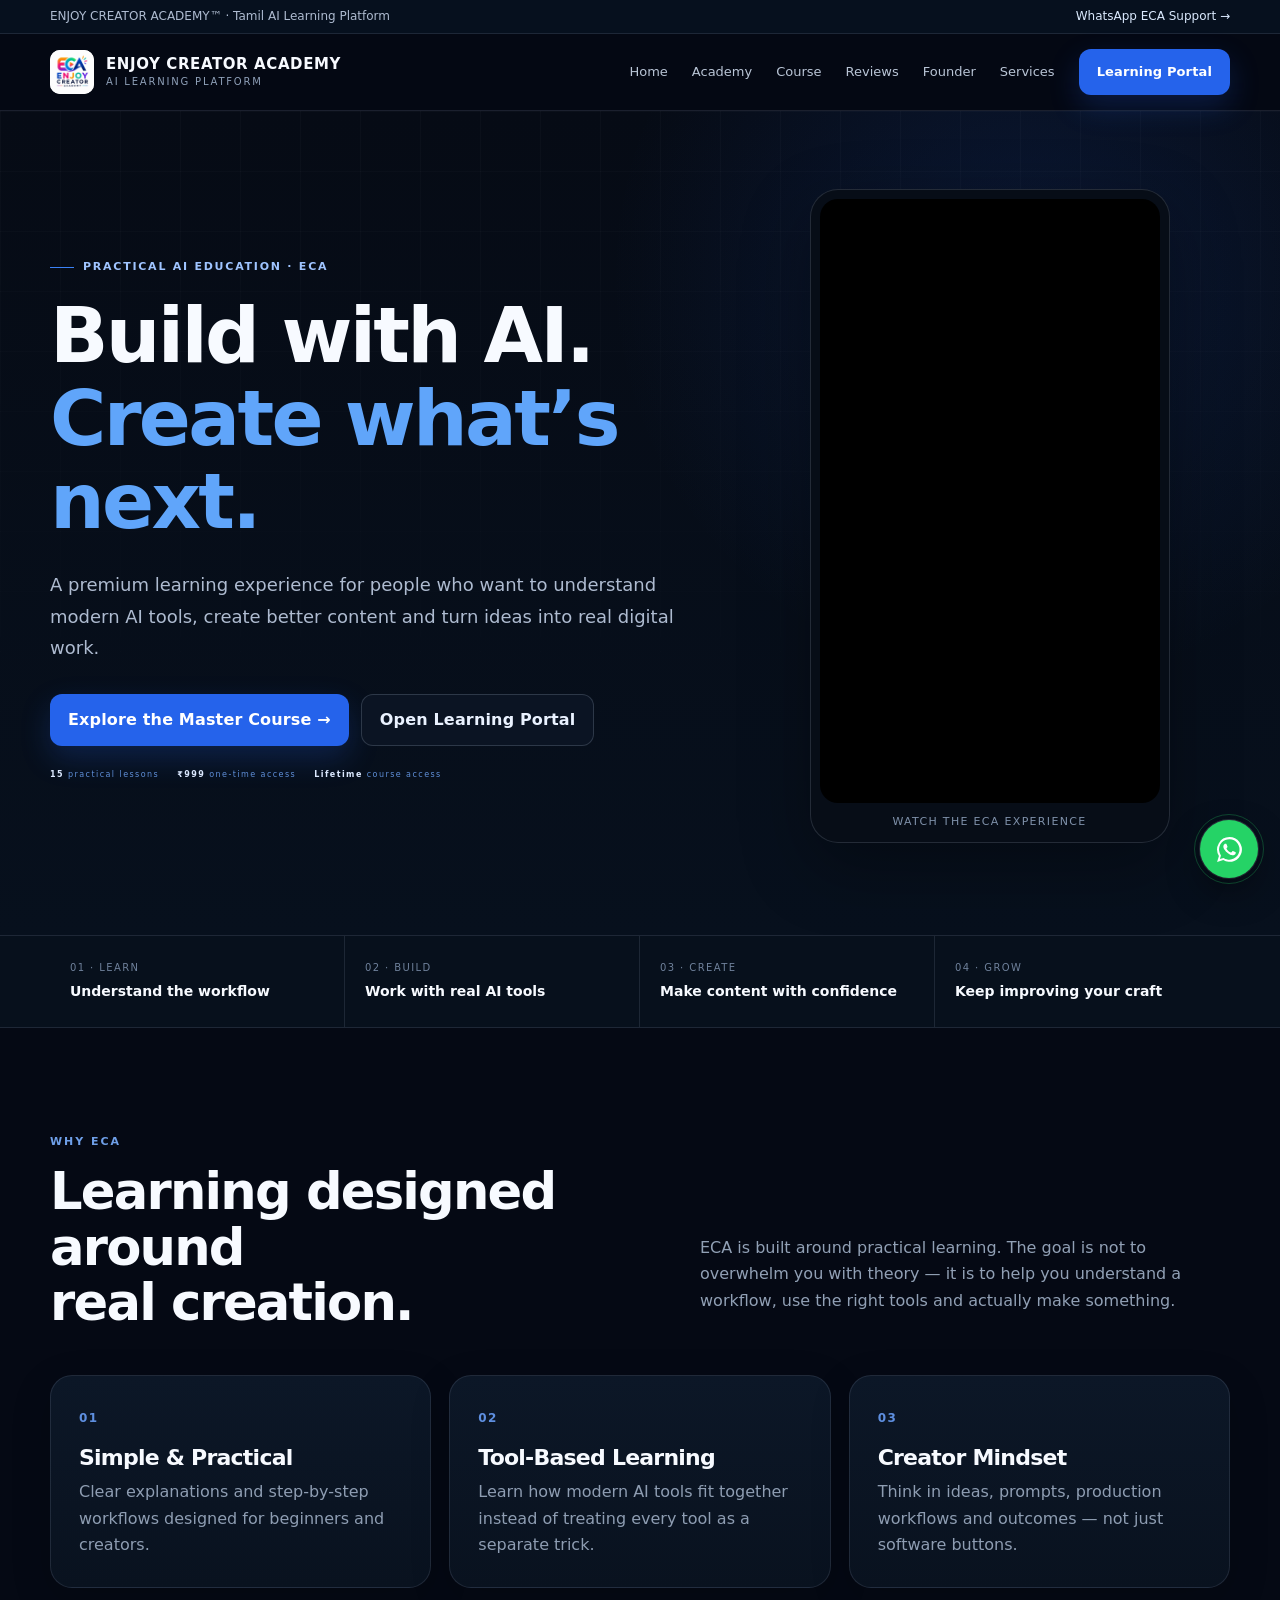
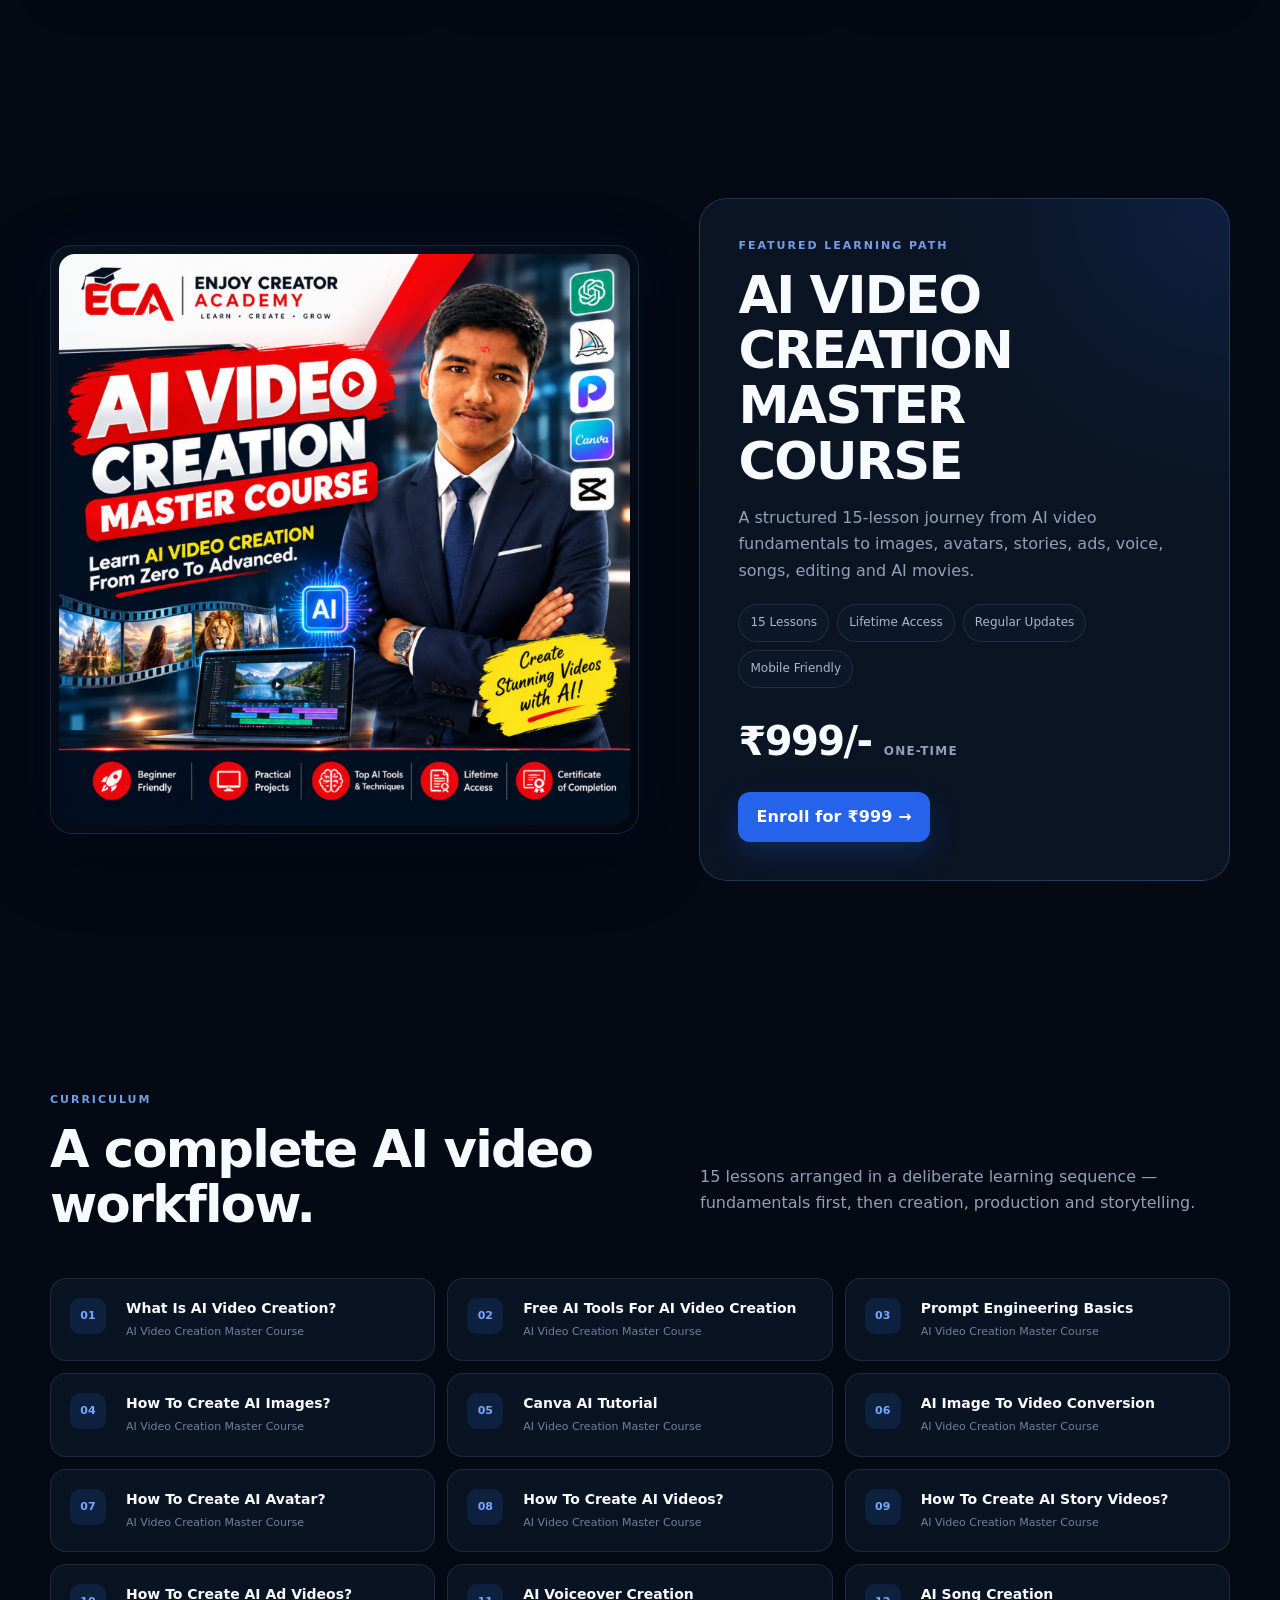
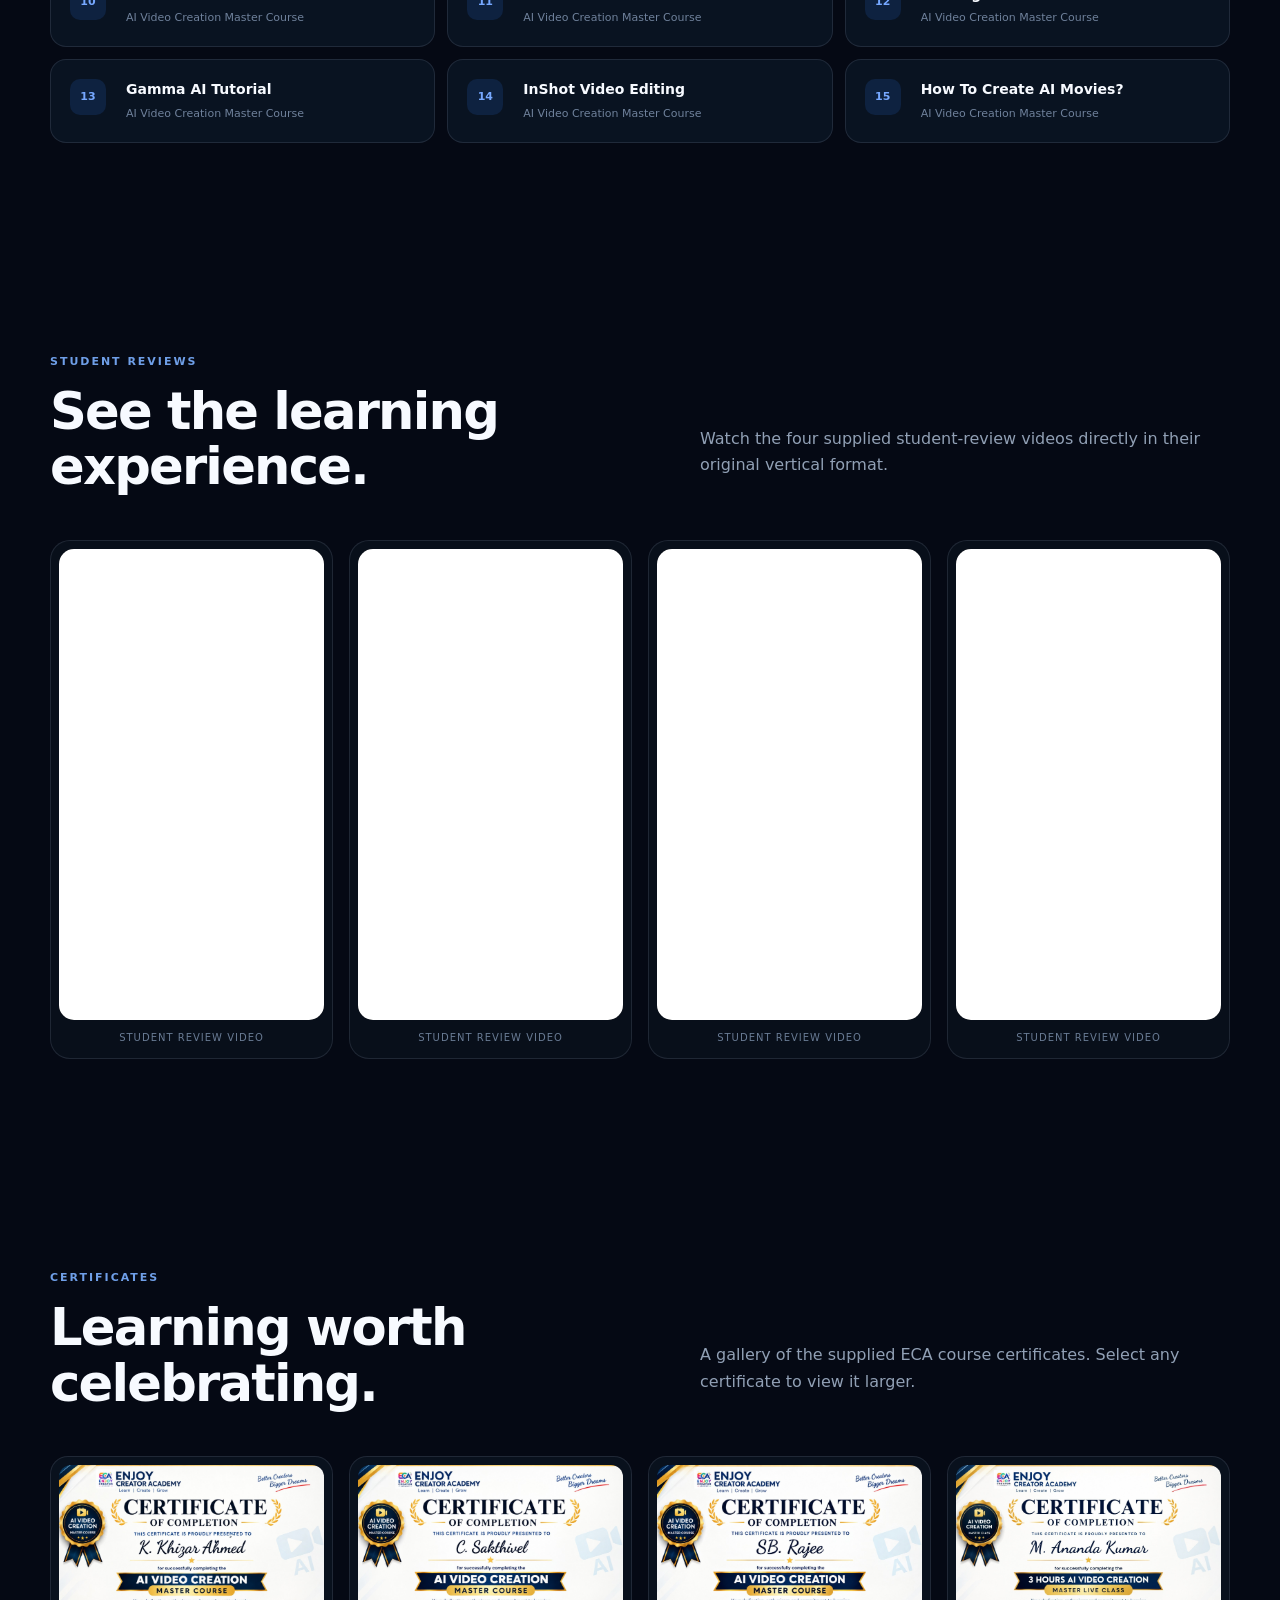
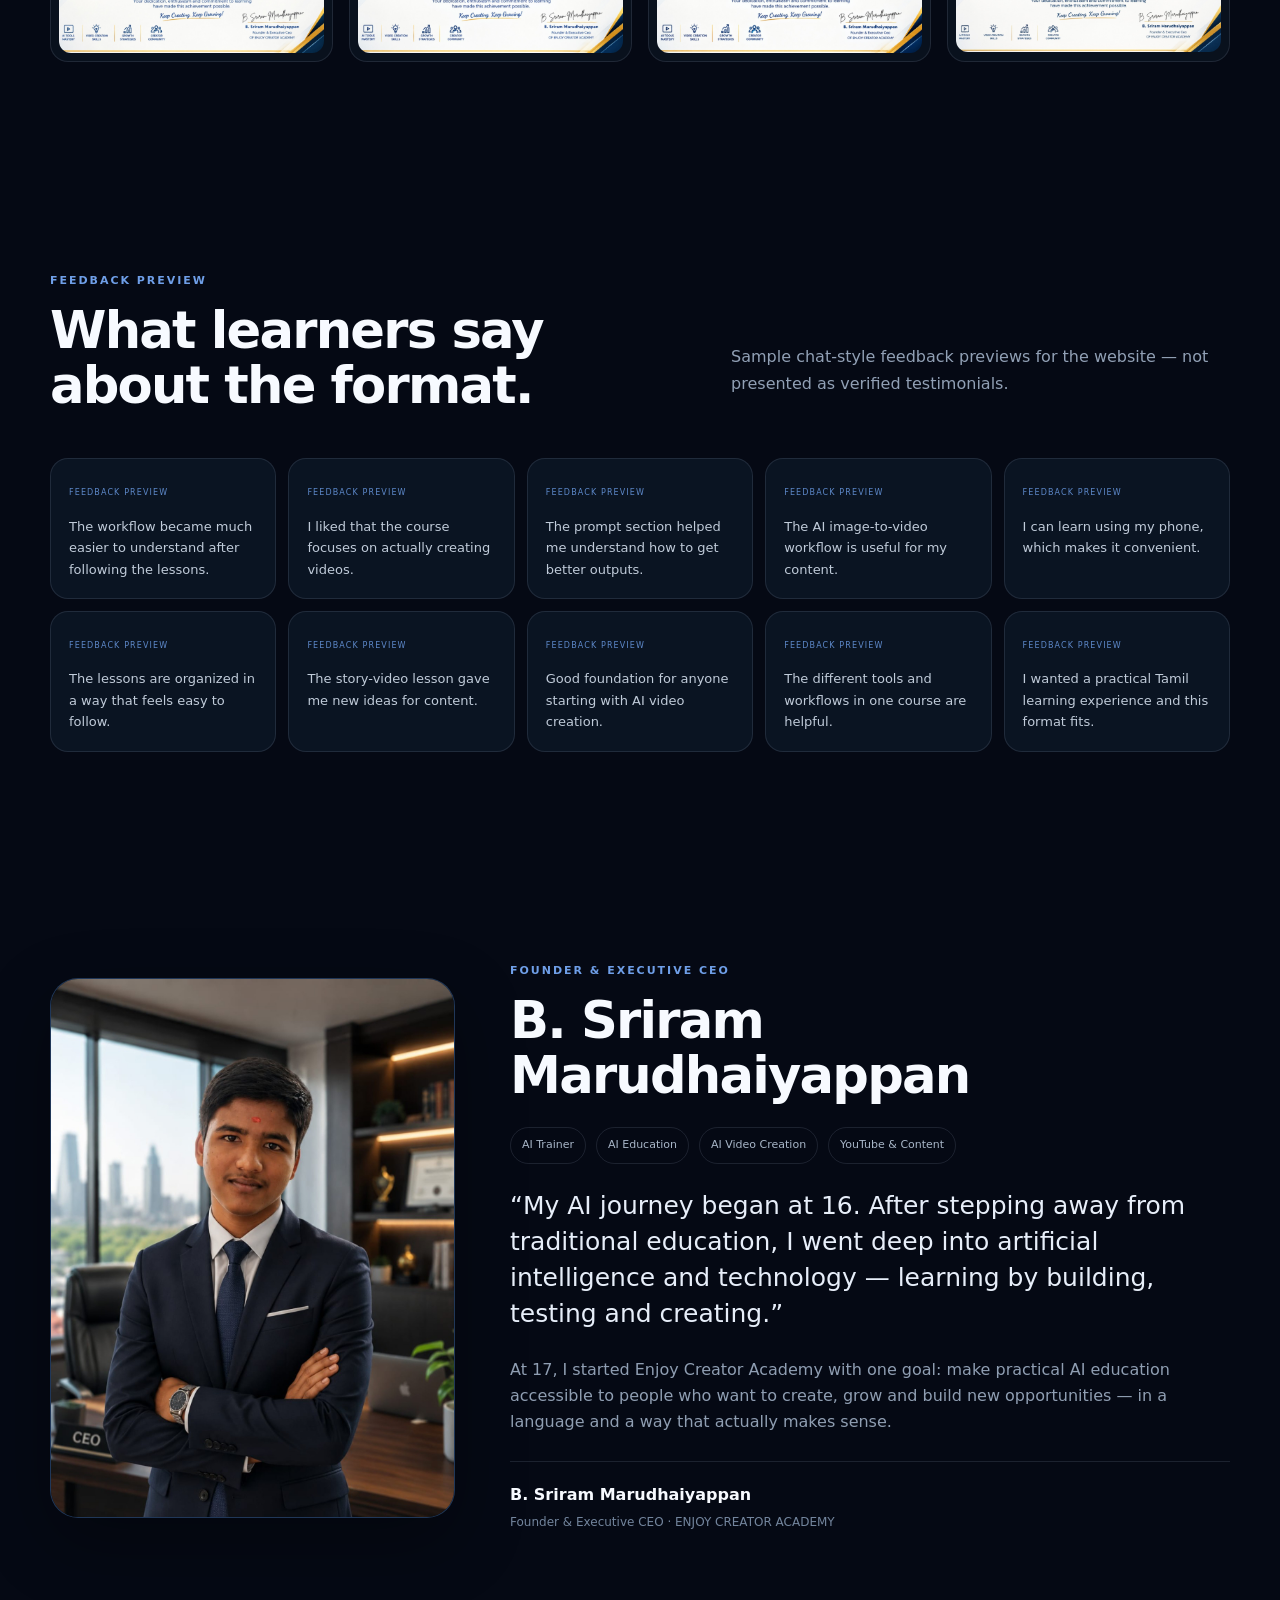
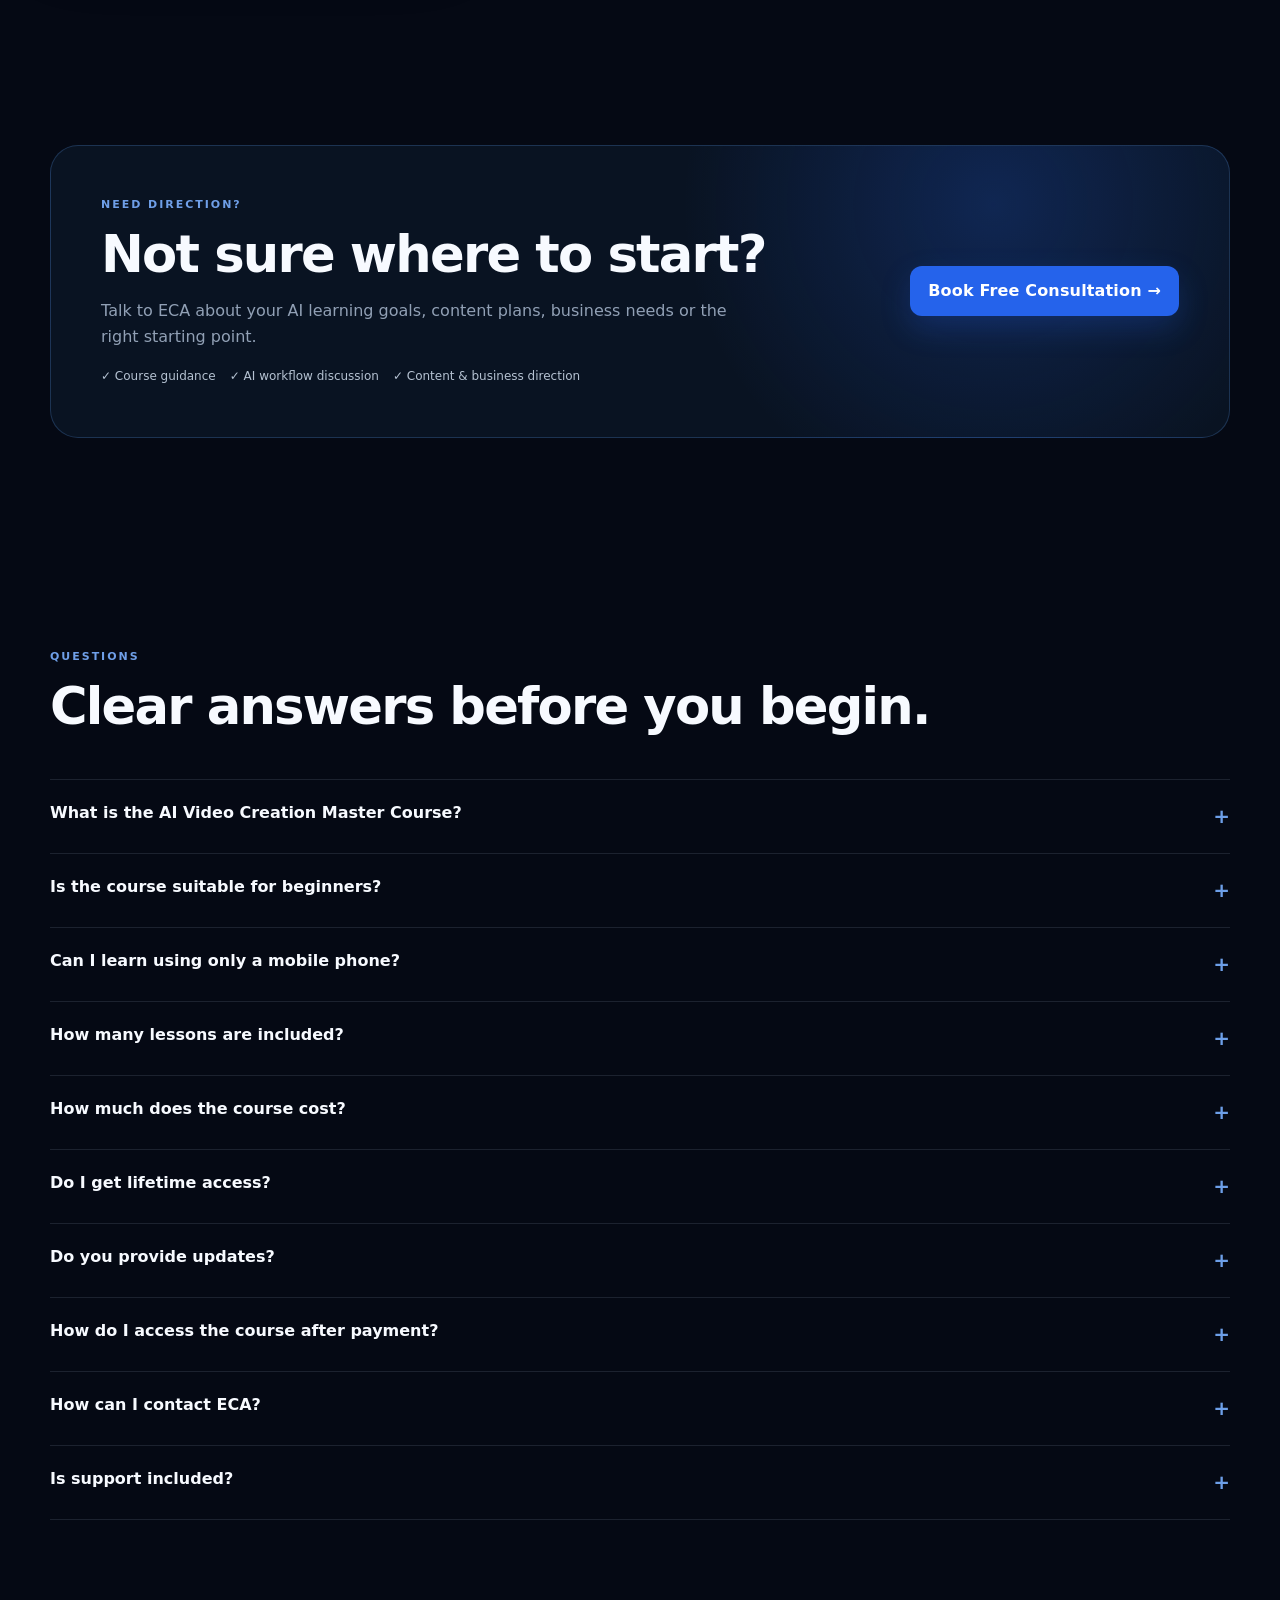
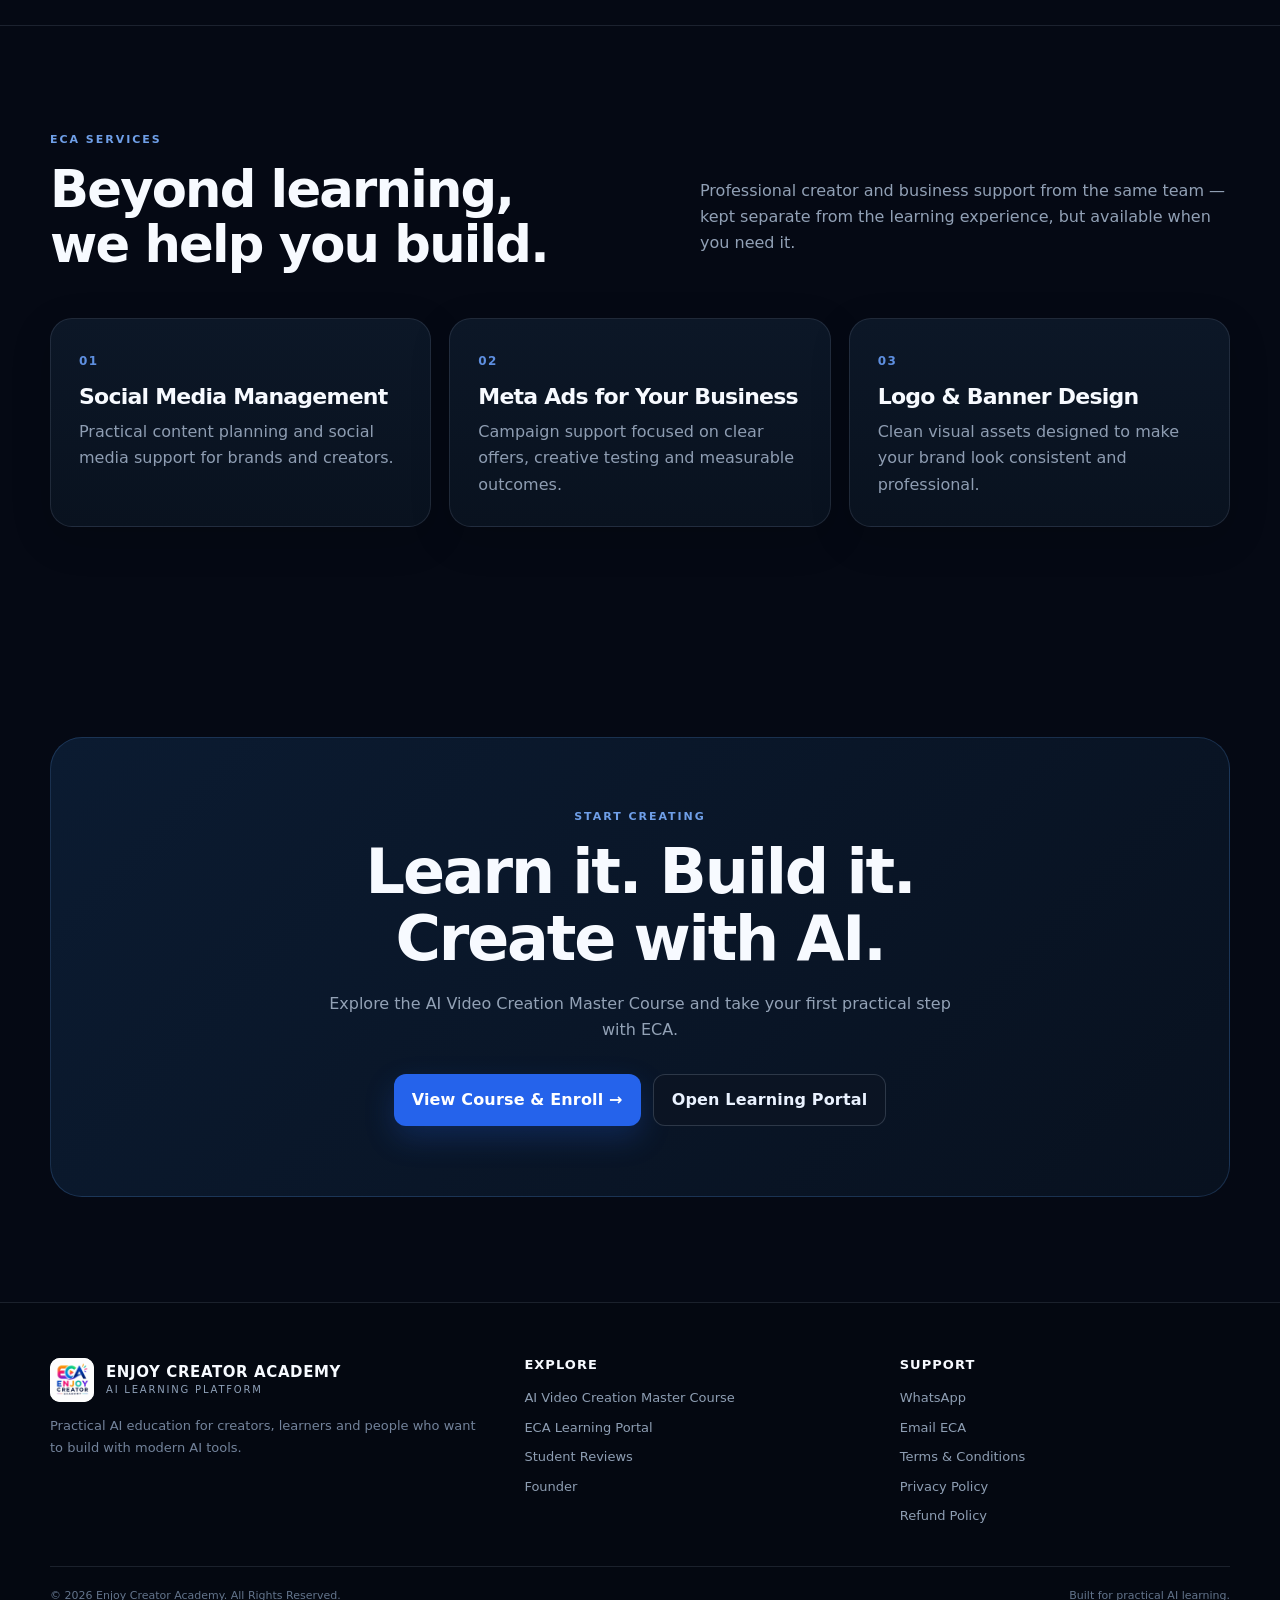
==== commit a975e577: "Update index.html" ====
--- a/index.html
+++ b/index.html
@@ -1,17 +1,606 @@
-<!doctype html><html lang="en"><head><meta charset="utf-8"><meta name="viewport" content="width=device-width,initial-scale=1,viewport-fit=cover"><meta name="theme-color" content="#050914"><meta name="color-scheme" content="dark"><meta name="referrer" content="strict-origin-when-cross-origin"><link rel="icon" href="assets/eca-logo.jpg"><link rel="stylesheet" href="style.css"><script defer src="script.js"></script><title>ENJOY CREATOR ACADEMY™ | Practical AI Learning Platform</title><meta name="description" content="ENJOY CREATOR ACADEMY™ is a practical AI learning platform founded by B. Sriram Marudhaiyappan. Learn AI video creation, prompting and creator workflows through practical lessons."><meta name="keywords" content="Tamil AI Learning Platform, AI Video Creation Course Tamil, AI Video Creation Master Course, AI Course Tamil, Learn AI Video Creation, ENJOY CREATOR ACADEMY"><link rel="canonical" href="https://www.enjoycreatoracademy.in/"><meta property="og:type" content="website"><meta property="og:title" content="ENJOY CREATOR ACADEMY™ | Practical AI Learning Platform"><meta property="og:description" content="Practical AI education for creators and learners. Explore the AI Video Creation Master Course and the ECA Learning Portal."><meta property="og:image" content="https://www.enjoycreatoracademy.in/assets/eca-logo.jpg"><meta property="og:url" content="https://www.enjoycreatoracademy.in/"><meta name="twitter:card" content="summary_large_image"><script type="application/ld+json">{"@context":"https://schema.org","@graph":[{"@type":"Organization","@id":"https://www.enjoycreatoracademy.in/#organization","name":"ENJOY CREATOR ACADEMY","alternateName":"ECA","url":"https://www.enjoycreatoracademy.in/","logo":"https://www.enjoycreatoracademy.in/assets/eca-logo.jpg","email":"business.enjoycreatoracademy@gmail.com","telephone":"+91 63810 46840"},{"@type":"Person","@id":"https://www.enjoycreatoracademy.in/#founder","name":"B. Sriram Marudhaiyappan","jobTitle":"Founder & Executive CEO","worksFor":{"@id":"https://www.enjoycreatoracademy.in/#organization"},"image":"https://www.enjoycreatoracademy.in/assets/founder.jpg","knowsAbout":["Artificial Intelligence","AI Education","AI Video Creation","Prompt Engineering","YouTube Content Creation"]}]} </script><script type="application/ld+json">{"@context":"https://schema.org","@type":"WebSite","name":"ENJOY CREATOR ACADEMY","url":"https://www.enjoycreatoracademy.in/"}</script></head><body><a class="skip" href="#main">Skip to content</a><div class="topbar"><div class="container"><span>ENJOY CREATOR ACADEMY™ · Tamil AI Learning Platform</span><a href="https://wa.me/916381046840" target="_blank" rel="noopener noreferrer">WhatsApp ECA Support →</a></div></div>
-<header class="site-header"><div class="container nav"><a class="brand" href="index.html" aria-label="Enjoy Creator Academy home"><img src="assets/eca-logo.jpg" alt="Enjoy Creator Academy logo"><span class="brand-copy"><strong>ENJOY CREATOR ACADEMY</strong><span>AI LEARNING PLATFORM</span></span></a><nav class="navlinks" aria-label="Primary"><a href="index.html">Home</a><a href="index.html#academy">Academy</a><a href="course.html">Course</a><a href="index.html#reviews">Reviews</a><a href="founder.html">Founder</a><a href="index.html#services">Services</a><a class="nav-cta" href="portal.html">Learning Portal</a></nav><button class="menu-toggle" data-menu aria-expanded="false" aria-label="Open navigation"><span></span><span></span><span></span></button></div><nav class="mobile-nav" data-mobile-nav aria-label="Mobile navigation"><a href="index.html">Home</a><a href="index.html#academy">Academy</a><a href="course.html">Course</a><a href="index.html#reviews">Reviews</a><a href="founder.html">Founder</a><a href="index.html#services">Services</a><a href="portal.html">Learning Portal →</a></nav></header><main id="main">
-<section class="hero"><div class="container hero-grid"><div data-reveal><span class="eyebrow">Practical AI Education · ECA</span><h1>Build with AI.<br><span>Create what’s next.</span></h1><p class="lead">A premium learning experience for people who want to understand modern AI tools, create better content and turn ideas into real digital work.</p><div class="actions"><a class="btn btn-primary" href="course.html">Explore the Master Course →</a><a class="btn btn-secondary" href="portal.html">Open Learning Portal</a></div><div class="micro"><span><b>15</b> practical lessons</span><span><b>₹999</b> one-time access</span><span><b>Lifetime</b> course access</span></div></div><div class="video-shell" data-reveal><div class="video-frame"><iframe src="https://www.youtube.com/embed/HShX9aupzCo" title="ECA AI Video Creation introduction" loading="eager" allow="accelerometer; autoplay; clipboard-write; encrypted-media; gyroscope; picture-in-picture; web-share" allowfullscreen referrerpolicy="strict-origin-when-cross-origin"></iframe></div><div class="hero-video-label">Watch the ECA experience</div></div></div></section>
-<div class="strip"><div class="container strip-grid"><div class="strip-item"><small>01 · Learn</small><strong>Understand the workflow</strong></div><div class="strip-item"><small>02 · Build</small><strong>Work with real AI tools</strong></div><div class="strip-item"><small>03 · Create</small><strong>Make content with confidence</strong></div><div class="strip-item"><small>04 · Grow</small><strong>Keep improving your craft</strong></div></div></div>
-<section class="section" id="academy"><div class="container"><div class="section-head"><div><div class="kicker">Why ECA</div><h2>Learning designed around<br>real creation.</h2></div><p class="section-intro">ECA is built around practical learning. The goal is not to overwhelm you with theory — it is to help you understand a workflow, use the right tools and actually make something.</p></div><div class="grid-3"><article class="card" data-reveal><span class="number">01</span><h3>Simple & Practical</h3><p>Clear explanations and step-by-step workflows designed for beginners and creators.</p></article><article class="card" data-reveal><span class="number">02</span><h3>Tool-Based Learning</h3><p>Learn how modern AI tools fit together instead of treating every tool as a separate trick.</p></article><article class="card" data-reveal><span class="number">03</span><h3>Creator Mindset</h3><p>Think in ideas, prompts, production workflows and outcomes — not just software buttons.</p></article></div></div></section>
-<section class="section" id="course"><div class="container"><div class="feature"><div class="feature-media course-visual" data-reveal><img src="assets/ai-video-creation-master-course.png" alt="AI Video Creation Master Course — ENJOY CREATOR ACADEMY" loading="lazy"></div><div class="course-panel" data-reveal><div class="kicker">Featured learning path</div><h2>AI VIDEO CREATION<br>MASTER COURSE</h2><p class="section-intro">A structured 15-lesson journey from AI video fundamentals to images, avatars, stories, ads, voice, songs, editing and AI movies.</p><div class="pill-row"><span class="pill">15 Lessons</span><span class="pill">Lifetime Access</span><span class="pill">Regular Updates</span><span class="pill">Mobile Friendly</span></div><div class="price">₹999/- <small>one-time</small></div><a class="btn btn-primary" href="https://rzp.io/rzp/eca-ai" target="_blank" rel="noopener noreferrer">Enroll for ₹999 →</a></div></div></div></section>
-<section class="section"><div class="container"><div class="section-head"><div><div class="kicker">Curriculum</div><h2>A complete AI video workflow.</h2></div><p class="section-intro">15 lessons arranged in a deliberate learning sequence — fundamentals first, then creation, production and storytelling.</p></div><div class="lesson-grid"><article class="lesson" data-reveal><div class="lesson-num">01</div><div><strong>What Is AI Video Creation?</strong><small>AI Video Creation Master Course</small></div></article><article class="lesson" data-reveal><div class="lesson-num">02</div><div><strong>Free AI Tools For AI Video Creation</strong><small>AI Video Creation Master Course</small></div></article><article class="lesson" data-reveal><div class="lesson-num">03</div><div><strong>Prompt Engineering Basics</strong><small>AI Video Creation Master Course</small></div></article><article class="lesson" data-reveal><div class="lesson-num">04</div><div><strong>How To Create AI Images?</strong><small>AI Video Creation Master Course</small></div></article><article class="lesson" data-reveal><div class="lesson-num">05</div><div><strong>Canva AI Tutorial</strong><small>AI Video Creation Master Course</small></div></article><article class="lesson" data-reveal><div class="lesson-num">06</div><div><strong>AI Image To Video Conversion</strong><small>AI Video Creation Master Course</small></div></article><article class="lesson" data-reveal><div class="lesson-num">07</div><div><strong>How To Create AI Avatar?</strong><small>AI Video Creation Master Course</small></div></article><article class="lesson" data-reveal><div class="lesson-num">08</div><div><strong>How To Create AI Videos?</strong><small>AI Video Creation Master Course</small></div></article><article class="lesson" data-reveal><div class="lesson-num">09</div><div><strong>How To Create AI Story Videos?</strong><small>AI Video Creation Master Course</small></div></article><article class="lesson" data-reveal><div class="lesson-num">10</div><div><strong>How To Create AI Ad Videos?</strong><small>AI Video Creation Master Course</small></div></article><article class="lesson" data-reveal><div class="lesson-num">11</div><div><strong>AI Voiceover Creation</strong><small>AI Video Creation Master Course</small></div></article><article class="lesson" data-reveal><div class="lesson-num">12</div><div><strong>AI Song Creation</strong><small>AI Video Creation Master Course</small></div></article><article class="lesson" data-reveal><div class="lesson-num">13</div><div><strong>Gamma AI Tutorial</strong><small>AI Video Creation Master Course</small></div></article><article class="lesson" data-reveal><div class="lesson-num">14</div><div><strong>InShot Video Editing</strong><small>AI Video Creation Master Course</small></div></article><article class="lesson" data-reveal><div class="lesson-num">15</div><div><strong>How To Create AI Movies?</strong><small>AI Video Creation Master Course</small></div></article></div></div></section>
-<section class="section" id="reviews"><div class="container"><div class="section-head"><div><div class="kicker">Student reviews</div><h2>See the learning experience.</h2></div><p class="section-intro">Watch the four supplied student-review videos directly in their original vertical format.</p></div><div class="review-grid"><article class="review" data-reveal><div class="video-frame"><iframe src="https://www.youtube.com/embed/Iom0uEn4AiY" title="ECA student review 1" loading="lazy" allow="accelerometer; autoplay; clipboard-write; encrypted-media; gyroscope; picture-in-picture; web-share" allowfullscreen referrerpolicy="strict-origin-when-cross-origin"></iframe></div><div class="review-note">Student review video</div></article><article class="review" data-reveal><div class="video-frame"><iframe src="https://www.youtube.com/embed/JDRdID_DXOQ" title="ECA student review 2" loading="lazy" allow="accelerometer; autoplay; clipboard-write; encrypted-media; gyroscope; picture-in-picture; web-share" allowfullscreen referrerpolicy="strict-origin-when-cross-origin"></iframe></div><div class="review-note">Student review video</div></article><article class="review" data-reveal><div class="video-frame"><iframe src="https://www.youtube.com/embed/Ld6iSbZVHXE" title="ECA student review 3" loading="lazy" allow="accelerometer; autoplay; clipboard-write; encrypted-media; gyroscope; picture-in-picture; web-share" allowfullscreen referrerpolicy="strict-origin-when-cross-origin"></iframe></div><div class="review-note">Student review video</div></article><article class="review" data-reveal><div class="video-frame"><iframe src="https://www.youtube.com/embed/CZJgdfQBS98" title="ECA student review 4" loading="lazy" allow="accelerometer; autoplay; clipboard-write; encrypted-media; gyroscope; picture-in-picture; web-share" allowfullscreen referrerpolicy="strict-origin-when-cross-origin"></iframe></div><div class="review-note">Student review video</div></article></div></div></section>
-<section class="section"><div class="container"><div class="section-head"><div><div class="kicker">Certificates</div><h2>Learning worth celebrating.</h2></div><p class="section-intro">A gallery of the supplied ECA course certificates. Select any certificate to view it larger.</p></div><div class="cert-grid"><button class="cert" type="button" data-cert="assets/certificate-1.png" aria-label="Open certificate 1" data-reveal><img src="assets/certificate-1.png" alt="ECA AI Video Creation Master Course certificate 1" loading="lazy"></button><button class="cert" type="button" data-cert="assets/certificate-2.png" aria-label="Open certificate 2" data-reveal><img src="assets/certificate-2.png" alt="ECA AI Video Creation Master Course certificate 2" loading="lazy"></button><button class="cert" type="button" data-cert="assets/certificate-3.png" aria-label="Open certificate 3" data-reveal><img src="assets/certificate-3.png" alt="ECA AI Video Creation Master Course certificate 3" loading="lazy"></button><button class="cert" type="button" data-cert="assets/certificate-4.png" aria-label="Open certificate 4" data-reveal><img src="assets/certificate-4.png" alt="ECA AI Video Creation Master Course certificate 4" loading="lazy"></button></div></div></section>
-<section class="section"><div class="container"><div class="section-head"><div><div class="kicker">Feedback preview</div><h2>What learners say about the format.</h2></div><p class="section-intro">Sample chat-style feedback previews for the website — not presented as verified testimonials.</p></div><div class="chat-grid"><article class="chat" data-reveal><p>The workflow became much easier to understand after following the lessons.</p></article><article class="chat" data-reveal><p>I liked that the course focuses on actually creating videos.</p></article><article class="chat" data-reveal><p>The prompt section helped me understand how to get better outputs.</p></article><article class="chat" data-reveal><p>The AI image-to-video workflow is useful for my content.</p></article><article class="chat" data-reveal><p>I can learn using my phone, which makes it convenient.</p></article><article class="chat" data-reveal><p>The lessons are organized in a way that feels easy to follow.</p></article><article class="chat" data-reveal><p>The story-video lesson gave me new ideas for content.</p></article><article class="chat" data-reveal><p>Good foundation for anyone starting with AI video creation.</p></article><article class="chat" data-reveal><p>The different tools and workflows in one course are helpful.</p></article><article class="chat" data-reveal><p>I wanted a practical Tamil learning experience and this format fits.</p></article></div></div></section>
-<section class="section" id="founder"><div class="container"><div class="founder"><div class="founder-photo" data-reveal><img src="assets/founder.jpg" alt="B. Sriram Marudhaiyappan, Founder and Executive CEO of Enjoy Creator Academy" loading="lazy"></div><div class="founder-copy" data-reveal><div class="kicker">Founder & Executive CEO</div><h2>B. Sriram<br>Marudhaiyappan</h2><div class="founder-meta"><span>AI Trainer</span><span>AI Education</span><span>AI Video Creation</span><span>YouTube & Content</span></div><p class="quote">“My AI journey began at 16. After stepping away from traditional education, I went deep into artificial intelligence and technology — learning by building, testing and creating.”</p><p>At 17, I started Enjoy Creator Academy with one goal: make practical AI education accessible to people who want to create, grow and build new opportunities — in a language and a way that actually makes sense.</p><div class="founder-sign"><strong>B. Sriram Marudhaiyappan</strong><span>Founder & Executive CEO · ENJOY CREATOR ACADEMY</span></div></div></div></div></section>
-<section class="section"><div class="container"><div class="consult" data-reveal><div><div class="kicker">Need direction?</div><h2>Not sure where to start?</h2><p>Talk to ECA about your AI learning goals, content plans, business needs or the right starting point.</p><div class="consult-list"><span>✓ Course guidance</span><span>✓ AI workflow discussion</span><span>✓ Content & business direction</span></div></div><a class="btn btn-primary" href="https://wa.me/916381046840?text=Hi%20ENJOY%20CREATOR%20ACADEMY%2C%20I%20would%20like%20to%20book%20a%20FREE%20CONSULTATION%20CALL.%20Please%20let%20me%20know%20the%20available%20time." target="_blank" rel="noopener noreferrer">Book Free Consultation →</a></div></div></section>
-<section class="section"><div class="container"><div class="section-head"><div><div class="kicker">Questions</div><h2>Clear answers before you begin.</h2></div></div><div class="faq"><details><summary>What is the AI Video Creation Master Course?</summary><p>A practical 15-lesson course covering AI video creation workflows from prompting and images through stories, ads, voice, songs, editing and AI movies.</p></details><details><summary>Is the course suitable for beginners?</summary><p>Yes. The lessons are structured for people who are starting with AI video creation and want a practical path.</p></details><details><summary>Can I learn using only a mobile phone?</summary><p>Yes. The course is designed to be accessible from a mobile phone, although a laptop can be useful for some workflows.</p></details><details><summary>How many lessons are included?</summary><p>The course includes 15 lessons.</p></details><details><summary>How much does the course cost?</summary><p>The current course price is ₹999/- as a one-time payment.</p></details><details><summary>Do I get lifetime access?</summary><p>Yes. The supplied course offer includes lifetime course access.</p></details><details><summary>Do you provide updates?</summary><p>Yes. The offer includes lifetime updates, with useful new lessons and updates added regularly.</p></details><details><summary>How do I access the course after payment?</summary><p>Use the ECA Learning Portal. Course materials are provided through the official ECA learning access flow.</p></details><details><summary>How can I contact ECA?</summary><p>You can contact ECA on WhatsApp at +91 63810 46840 or by email at business.enjoycreatoracademy@gmail.com.</p></details><details><summary>Is support included?</summary><p>Yes. The offer includes lifetime support.</p></details></div></div></section>
-<section class="section services" id="services"><div class="container"><div class="section-head"><div><div class="kicker">ECA Services</div><h2>Beyond learning,<br>we help you build.</h2></div><p class="section-intro">Professional creator and business support from the same team — kept separate from the learning experience, but available when you need it.</p></div><div class="grid-3"><article class="card service-card" data-reveal><span class="number">01</span><h3>Social Media Management</h3><p>Practical content planning and social media support for brands and creators.</p></article><article class="card service-card" data-reveal><span class="number">02</span><h3>Meta Ads for Your Business</h3><p>Campaign support focused on clear offers, creative testing and measurable outcomes.</p></article><article class="card service-card" data-reveal><span class="number">03</span><h3>Logo & Banner Design</h3><p>Clean visual assets designed to make your brand look consistent and professional.</p></article></div></div></section>
-<section class="final"><div class="container"><div class="final-box" data-reveal><div class="kicker">Start creating</div><h2>Learn it. Build it.<br>Create with AI.</h2><p>Explore the AI Video Creation Master Course and take your first practical step with ECA.</p><div class="actions" style="justify-content:center"><a class="btn btn-primary" href="course.html">View Course & Enroll →</a><a class="btn btn-secondary" href="portal.html">Open Learning Portal</a></div></div></div></section>
-</main><footer class="footer"><div class="container"><div class="footer-grid"><div><a class="brand" href="index.html"><img src="assets/eca-logo.jpg" alt="ECA logo"><span class="brand-copy"><strong>ENJOY CREATOR ACADEMY</strong><span>AI LEARNING PLATFORM</span></span></a><p>Practical AI education for creators, learners and people who want to build with modern AI tools.</p></div><div><h3>Explore</h3><div class="footer-links"><a href="course.html">AI Video Creation Master Course</a><a href="portal.html">ECA Learning Portal</a><a href="index.html#reviews">Student Reviews</a><a href="founder.html">Founder</a></div></div><div><h3>Support</h3><div class="footer-links"><a href="https://wa.me/916381046840" target="_blank" rel="noopener noreferrer">WhatsApp</a><a href="mailto:business.enjoycreatoracademy@gmail.com">Email ECA</a><a href="terms.html">Terms & Conditions</a><a href="privacy.html">Privacy Policy</a><a href="refund.html">Refund Policy</a></div></div></div><div class="footer-bottom"><span>© <span data-year>2026</span> Enjoy Creator Academy. All Rights Reserved.</span><span>Built for practical AI learning.</span></div></div></footer><div class="lightbox" data-lightbox aria-modal="true" role="dialog"><button type="button" data-close aria-label="Close certificate">×</button><img src="" alt="Expanded certificate"></div><a class="whatsapp-float" href="https://wa.me/916381046840" target="_blank" rel="noopener noreferrer" aria-label="Chat with ENJOY CREATOR ACADEMY on WhatsApp" title="Chat with ECA on WhatsApp"><svg class="whatsapp-svg" viewBox="0 0 32 32" aria-hidden="true" focusable="false"><path fill="currentColor" d="M16.03 3.2a12.77 12.77 0 0 0-10.95 19.4L3.2 28.8l6.36-1.84A12.77 12.77 0 1 0 16.03 3.2Zm0 23.26c-2.03 0-4-.53-5.74-1.53l-.41-.24-3.78 1.1 1.1-3.68-.27-.42a10.55 10.55 0 1 1 9.1 4.77Zm5.79-7.91c-.32-.16-1.87-.92-2.16-1.02-.29-.11-.5-.16-.71.16-.21.32-.81 1.02-.99 1.23-.18.21-.36.24-.68.08-.32-.16-1.34-.49-2.55-1.57-.94-.84-1.57-1.88-1.75-2.2-.18-.32-.02-.49.14-.65.15-.15.32-.36.48-.55.16-.18.21-.31.32-.52.1-.21.05-.39-.03-.55-.08-.16-.71-1.71-.97-2.34-.25-.61-.51-.53-.71-.54h-.61c-.21 0-.55.08-.84.39-.29.32-1.1 1.08-1.1 2.64s1.13 3.06 1.29 3.27c.16.21 2.22 3.39 5.38 4.76.75.32 1.34.51 1.8.65.76.24 1.46.2 2.01.12.61-.09 1.87-.76 2.13-1.5.26-.74.26-1.37.18-1.5-.08-.13-.29-.21-.61-.37Z"/></svg></a>
-</body></html>+<!doctype html>
+<html lang="en">
+<head>
+<meta charset="utf-8">
+<meta name="viewport" content="width=device-width,initial-scale=1,viewport-fit=cover">
+<meta name="theme-color" content="#050914">
+<meta name="color-scheme" content="dark">
+<meta name="referrer" content="strict-origin-when-cross-origin">
+
+<link rel="icon" href="assets/eca-logo.jpg">
+<link rel="stylesheet" href="style.css">
+<script defer src="script.js"></script>
+
+<title>ENJOY CREATOR ACADEMY™ | Practical AI Learning Platform</title>
+
+<meta name="description" content="ENJOY CREATOR ACADEMY™ is a practical AI learning platform founded by B. Sriram Marudhaiyappan. Learn AI video creation, prompting and creator workflows through practical lessons.">
+<meta name="keywords" content="Tamil AI Learning Platform, AI Video Creation Course Tamil, AI Video Creation Master Course, AI Course Tamil, Learn AI Video Creation, ENJOY CREATOR ACADEMY">
+
+<link rel="canonical" href="https://www.enjoycreatoracademy.in/">
+
+<meta property="og:type" content="website">
+<meta property="og:title" content="ENJOY CREATOR ACADEMY™ | Practical AI Learning Platform">
+<meta property="og:description" content="Practical AI education for creators and learners. Explore the AI Video Creation Master Course and the ECA Learning Portal.">
+<meta property="og:image" content="https://www.enjoycreatoracademy.in/assets/eca-logo.jpg">
+<meta property="og:url" content="https://www.enjoycreatoracademy.in/">
+<meta name="twitter:card" content="summary_large_image">
+
+<script type="application/ld+json">
+{
+  "@context": "https://schema.org",
+  "@graph": [
+    {
+      "@type": "Organization",
+      "@id": "https://www.enjoycreatoracademy.in/#organization",
+      "name": "ENJOY CREATOR ACADEMY",
+      "alternateName": "ECA",
+      "url": "https://www.enjoycreatoracademy.in/",
+      "logo": "https://www.enjoycreatoracademy.in/assets/eca-logo.jpg",
+      "email": "business.enjoycreatoracademy@gmail.com",
+      "telephone": "+91 63810 46840"
+    },
+    {
+      "@type": "Person",
+      "@id": "https://www.enjoycreatoracademy.in/#founder",
+      "name": "B. Sriram Marudhaiyappan",
+      "jobTitle": "Founder & Executive CEO",
+      "worksFor": {
+        "@id": "https://www.enjoycreatoracademy.in/#organization"
+      },
+      "image": "https://www.enjoycreatoracademy.in/assets/founder.jpg",
+      "knowsAbout": [
+        "Artificial Intelligence",
+        "AI Education",
+        "AI Video Creation",
+        "Prompt Engineering",
+        "YouTube Content Creation"
+      ]
+    }
+  ]
+}
+</script>
+
+<script type="application/ld+json">
+{
+  "@context": "https://schema.org",
+  "@type": "WebSite",
+  "name": "ENJOY CREATOR ACADEMY",
+  "url": "https://www.enjoycreatoracademy.in/"
+}
+</script>
+</head>
+
+<body>
+
+<a class="skip" href="#main">Skip to content</a>
+
+<div class="topbar">
+  <div class="container">
+    <span>ENJOY CREATOR ACADEMY™ · Tamil AI Learning Platform</span>
+    <a href="https://wa.me/916381046840" target="_blank" rel="noopener noreferrer">WhatsApp ECA Support →</a>
+  </div>
+</div>
+
+<header class="site-header">
+  <div class="container nav">
+
+    <a class="brand" href="index.html" aria-label="Enjoy Creator Academy home">
+      <img src="assets/eca-logo.jpg" alt="Enjoy Creator Academy logo">
+      <span class="brand-copy">
+        <strong>ENJOY CREATOR ACADEMY</strong>
+        <span>AI LEARNING PLATFORM</span>
+      </span>
+    </a>
+
+    <nav class="navlinks" aria-label="Primary">
+      <a href="index.html">Home</a>
+      <a href="index.html#academy">Academy</a>
+      <a href="course.html">Course</a>
+      <a href="index.html#reviews">Reviews</a>
+      <a href="founder.html">Founder</a>
+      <a href="index.html#services">Services</a>
+      <a class="nav-cta" href="portal.html">Learning Portal</a>
+    </nav>
+
+    <button class="menu-toggle" data-menu aria-expanded="false" aria-label="Open navigation">
+      <span></span>
+      <span></span>
+      <span></span>
+    </button>
+
+  </div>
+
+  <nav class="mobile-nav" data-mobile-nav aria-label="Mobile navigation">
+    <a href="index.html">Home</a>
+    <a href="index.html#academy">Academy</a>
+    <a href="course.html">Course</a>
+    <a href="index.html#reviews">Reviews</a>
+    <a href="founder.html">Founder</a>
+    <a href="index.html#services">Services</a>
+    <a href="portal.html">Learning Portal →</a>
+  </nav>
+</header>
+
+<main id="main">
+
+<!-- HERO SECTION: UPDATED YOUTUBE SHORTS VIDEO -->
+<section class="hero">
+  <div class="container hero-grid">
+
+    <div data-reveal>
+      <span class="eyebrow">Practical AI Education · ECA</span>
+
+      <h1>
+        Build with AI.<br>
+        <span>Create what’s next.</span>
+      </h1>
+
+      <p class="lead">
+        A premium learning experience for people who want to understand modern AI tools,
+        create better content and turn ideas into real digital work.
+      </p>
+
+      <div class="actions">
+        <a class="btn btn-primary" href="course.html">Explore the Master Course →</a>
+        <a class="btn btn-secondary" href="portal.html">Open Learning Portal</a>
+      </div>
+
+      <div class="micro">
+        <span><b>15</b> practical lessons</span>
+        <span><b>₹999</b> one-time access</span>
+        <span><b>Lifetime</b> course access</span>
+      </div>
+    </div>
+
+    <div class="video-shell hero-short-video" data-reveal>
+      <div class="video-frame">
+        <iframe
+          src="https://www.youtube.com/embed/vUAULFFZu-o"
+          title="ENJOY CREATOR ACADEMY - Hero Video"
+          loading="eager"
+          allow="accelerometer; autoplay; clipboard-write; encrypted-media; gyroscope; picture-in-picture; web-share"
+          allowfullscreen
+          referrerpolicy="strict-origin-when-cross-origin">
+        </iframe>
+      </div>
+
+      <div class="hero-video-label">Watch the ECA Experience</div>
+    </div>
+
+  </div>
+</section>
+
+<div class="strip">
+  <div class="container strip-grid">
+    <div class="strip-item">
+      <small>01 · Learn</small>
+      <strong>Understand the workflow</strong>
+    </div>
+    <div class="strip-item">
+      <small>02 · Build</small>
+      <strong>Work with real AI tools</strong>
+    </div>
+    <div class="strip-item">
+      <small>03 · Create</small>
+      <strong>Make content with confidence</strong>
+    </div>
+    <div class="strip-item">
+      <small>04 · Grow</small>
+      <strong>Keep improving your craft</strong>
+    </div>
+  </div>
+</div>
+
+<section class="section" id="academy">
+  <div class="container">
+    <div class="section-head">
+      <div>
+        <div class="kicker">Why ECA</div>
+        <h2>Learning designed around<br>real creation.</h2>
+      </div>
+      <p class="section-intro">
+        ECA is built around practical learning. The goal is not to overwhelm you with theory —
+        it is to help you understand a workflow, use the right tools and actually make something.
+      </p>
+    </div>
+
+    <div class="grid-3">
+      <article class="card" data-reveal>
+        <span class="number">01</span>
+        <h3>Simple & Practical</h3>
+        <p>Clear explanations and step-by-step workflows designed for beginners and creators.</p>
+      </article>
+
+      <article class="card" data-reveal>
+        <span class="number">02</span>
+        <h3>Tool-Based Learning</h3>
+        <p>Learn how modern AI tools fit together instead of treating every tool as a separate trick.</p>
+      </article>
+
+      <article class="card" data-reveal>
+        <span class="number">03</span>
+        <h3>Creator Mindset</h3>
+        <p>Think in ideas, prompts, production workflows and outcomes — not just software buttons.</p>
+      </article>
+    </div>
+  </div>
+</section>
+
+<section class="section" id="course">
+  <div class="container">
+    <div class="feature">
+
+      <div class="feature-media course-visual" data-reveal>
+        <img
+          src="assets/ai-video-creation-master-course.png"
+          alt="AI Video Creation Master Course — ENJOY CREATOR ACADEMY"
+          loading="lazy">
+      </div>
+
+      <div class="course-panel" data-reveal>
+        <div class="kicker">Featured learning path</div>
+        <h2>AI VIDEO CREATION<br>MASTER COURSE</h2>
+
+        <p class="section-intro">
+          A structured 15-lesson journey from AI video fundamentals to images, avatars,
+          stories, ads, voice, songs, editing and AI movies.
+        </p>
+
+        <div class="pill-row">
+          <span class="pill">15 Lessons</span>
+          <span class="pill">Lifetime Access</span>
+          <span class="pill">Regular Updates</span>
+          <span class="pill">Mobile Friendly</span>
+        </div>
+
+        <div class="price">₹999/- <small>one-time</small></div>
+
+        <a class="btn btn-primary" href="https://rzp.io/rzp/eca-ai" target="_blank" rel="noopener noreferrer">
+          Enroll for ₹999 →
+        </a>
+      </div>
+
+    </div>
+  </div>
+</section>
+
+<section class="section">
+  <div class="container">
+    <div class="section-head">
+      <div>
+        <div class="kicker">Curriculum</div>
+        <h2>A complete AI video workflow.</h2>
+      </div>
+      <p class="section-intro">
+        15 lessons arranged in a deliberate learning sequence — fundamentals first,
+        then creation, production and storytelling.
+      </p>
+    </div>
+
+    <div class="lesson-grid">
+      <article class="lesson" data-reveal><div class="lesson-num">01</div><div><strong>What Is AI Video Creation?</strong><small>AI Video Creation Master Course</small></div></article>
+      <article class="lesson" data-reveal><div class="lesson-num">02</div><div><strong>Free AI Tools For AI Video Creation</strong><small>AI Video Creation Master Course</small></div></article>
+      <article class="lesson" data-reveal><div class="lesson-num">03</div><div><strong>Prompt Engineering Basics</strong><small>AI Video Creation Master Course</small></div></article>
+      <article class="lesson" data-reveal><div class="lesson-num">04</div><div><strong>How To Create AI Images?</strong><small>AI Video Creation Master Course</small></div></article>
+      <article class="lesson" data-reveal><div class="lesson-num">05</div><div><strong>Canva AI Tutorial</strong><small>AI Video Creation Master Course</small></div></article>
+      <article class="lesson" data-reveal><div class="lesson-num">06</div><div><strong>AI Image To Video Conversion</strong><small>AI Video Creation Master Course</small></div></article>
+      <article class="lesson" data-reveal><div class="lesson-num">07</div><div><strong>How To Create AI Avatar?</strong><small>AI Video Creation Master Course</small></div></article>
+      <article class="lesson" data-reveal><div class="lesson-num">08</div><div><strong>How To Create AI Videos?</strong><small>AI Video Creation Master Course</small></div></article>
+      <article class="lesson" data-reveal><div class="lesson-num">09</div><div><strong>How To Create AI Story Videos?</strong><small>AI Video Creation Master Course</small></div></article>
+      <article class="lesson" data-reveal><div class="lesson-num">10</div><div><strong>How To Create AI Ad Videos?</strong><small>AI Video Creation Master Course</small></div></article>
+      <article class="lesson" data-reveal><div class="lesson-num">11</div><div><strong>AI Voiceover Creation</strong><small>AI Video Creation Master Course</small></div></article>
+      <article class="lesson" data-reveal><div class="lesson-num">12</div><div><strong>AI Song Creation</strong><small>AI Video Creation Master Course</small></div></article>
+      <article class="lesson" data-reveal><div class="lesson-num">13</div><div><strong>Gamma AI Tutorial</strong><small>AI Video Creation Master Course</small></div></article>
+      <article class="lesson" data-reveal><div class="lesson-num">14</div><div><strong>InShot Video Editing</strong><small>AI Video Creation Master Course</small></div></article>
+      <article class="lesson" data-reveal><div class="lesson-num">15</div><div><strong>How To Create AI Movies?</strong><small>AI Video Creation Master Course</small></div></article>
+    </div>
+  </div>
+</section>
+
+<section class="section" id="reviews">
+  <div class="container">
+    <div class="section-head">
+      <div>
+        <div class="kicker">Student reviews</div>
+        <h2>See the learning experience.</h2>
+      </div>
+      <p class="section-intro">
+        Watch the four supplied student-review videos directly in their original vertical format.
+      </p>
+    </div>
+
+    <div class="review-grid">
+      <article class="review" data-reveal><div class="video-frame"><iframe src="https://www.youtube.com/embed/Iom0uEn4AiY" title="ECA student review 1" loading="lazy" allow="accelerometer; autoplay; clipboard-write; encrypted-media; gyroscope; picture-in-picture; web-share" allowfullscreen referrerpolicy="strict-origin-when-cross-origin"></iframe></div><div class="review-note">Student review video</div></article>
+      <article class="review" data-reveal><div class="video-frame"><iframe src="https://www.youtube.com/embed/JDRdID_DXOQ" title="ECA student review 2" loading="lazy" allow="accelerometer; autoplay; clipboard-write; encrypted-media; gyroscope; picture-in-picture; web-share" allowfullscreen referrerpolicy="strict-origin-when-cross-origin"></iframe></div><div class="review-note">Student review video</div></article>
+      <article class="review" data-reveal><div class="video-frame"><iframe src="https://www.youtube.com/embed/Ld6iSbZVHXE" title="ECA student review 3" loading="lazy" allow="accelerometer; autoplay; clipboard-write; encrypted-media; gyroscope; picture-in-picture; web-share" allowfullscreen referrerpolicy="strict-origin-when-cross-origin"></iframe></div><div class="review-note">Student review video</div></article>
+      <article class="review" data-reveal><div class="video-frame"><iframe src="https://www.youtube.com/embed/CZJgdfQBS98" title="ECA student review 4" loading="lazy" allow="accelerometer; autoplay; clipboard-write; encrypted-media; gyroscope; picture-in-picture; web-share" allowfullscreen referrerpolicy="strict-origin-when-cross-origin"></iframe></div><div class="review-note">Student review video</div></article>
+    </div>
+  </div>
+</section>
+
+<section class="section">
+  <div class="container">
+    <div class="section-head">
+      <div>
+        <div class="kicker">Certificates</div>
+        <h2>Learning worth celebrating.</h2>
+      </div>
+      <p class="section-intro">
+        A gallery of the supplied ECA course certificates. Select any certificate to view it larger.
+      </p>
+    </div>
+
+    <div class="cert-grid">
+      <button class="cert" type="button" data-cert="assets/certificate-1.png" aria-label="Open certificate 1" data-reveal><img src="assets/certificate-1.png" alt="ECA AI Video Creation Master Course certificate 1" loading="lazy"></button>
+      <button class="cert" type="button" data-cert="assets/certificate-2.png" aria-label="Open certificate 2" data-reveal><img src="assets/certificate-2.png" alt="ECA AI Video Creation Master Course certificate 2" loading="lazy"></button>
+      <button class="cert" type="button" data-cert="assets/certificate-3.png" aria-label="Open certificate 3" data-reveal><img src="assets/certificate-3.png" alt="ECA AI Video Creation Master Course certificate 3" loading="lazy"></button>
+      <button class="cert" type="button" data-cert="assets/certificate-4.png" aria-label="Open certificate 4" data-reveal><img src="assets/certificate-4.png" alt="ECA AI Video Creation Master Course certificate 4" loading="lazy"></button>
+    </div>
+  </div>
+</section>
+
+<section class="section">
+  <div class="container">
+    <div class="section-head">
+      <div>
+        <div class="kicker">Feedback preview</div>
+        <h2>What learners say about the format.</h2>
+      </div>
+      <p class="section-intro">
+        Sample chat-style feedback previews for the website — not presented as verified testimonials.
+      </p>
+    </div>
+
+    <div class="chat-grid">
+      <article class="chat" data-reveal><p>The workflow became much easier to understand after following the lessons.</p></article>
+      <article class="chat" data-reveal><p>I liked that the course focuses on actually creating videos.</p></article>
+      <article class="chat" data-reveal><p>The prompt section helped me understand how to get better outputs.</p></article>
+      <article class="chat" data-reveal><p>The AI image-to-video workflow is useful for my content.</p></article>
+      <article class="chat" data-reveal><p>I can learn using my phone, which makes it convenient.</p></article>
+      <article class="chat" data-reveal><p>The lessons are organized in a way that feels easy to follow.</p></article>
+      <article class="chat" data-reveal><p>The story-video lesson gave me new ideas for content.</p></article>
+      <article class="chat" data-reveal><p>Good foundation for anyone starting with AI video creation.</p></article>
+      <article class="chat" data-reveal><p>The different tools and workflows in one course are helpful.</p></article>
+      <article class="chat" data-reveal><p>I wanted a practical Tamil learning experience and this format fits.</p></article>
+    </div>
+  </div>
+</section>
+
+<section class="section" id="founder">
+  <div class="container">
+    <div class="founder">
+
+      <div class="founder-photo" data-reveal>
+        <img src="assets/founder.jpg" alt="B. Sriram Marudhaiyappan, Founder and Executive CEO of Enjoy Creator Academy" loading="lazy">
+      </div>
+
+      <div class="founder-copy" data-reveal>
+        <div class="kicker">Founder & Executive CEO</div>
+        <h2>B. Sriram<br>Marudhaiyappan</h2>
+
+        <div class="founder-meta">
+          <span>AI Trainer</span>
+          <span>AI Education</span>
+          <span>AI Video Creation</span>
+          <span>YouTube & Content</span>
+        </div>
+
+        <p class="quote">
+          “My AI journey began at 16. After stepping away from traditional education,
+          I went deep into artificial intelligence and technology — learning by building,
+          testing and creating.”
+        </p>
+
+        <p>
+          At 17, I started Enjoy Creator Academy with one goal: make practical AI education
+          accessible to people who want to create, grow and build new opportunities —
+          in a language and a way that actually makes sense.
+        </p>
+
+        <div class="founder-sign">
+          <strong>B. Sriram Marudhaiyappan</strong>
+          <span>Founder & Executive CEO · ENJOY CREATOR ACADEMY</span>
+        </div>
+      </div>
+
+    </div>
+  </div>
+</section>
+
+<section class="section">
+  <div class="container">
+    <div class="consult" data-reveal>
+      <div>
+        <div class="kicker">Need direction?</div>
+        <h2>Not sure where to start?</h2>
+        <p>
+          Talk to ECA about your AI learning goals, content plans, business needs or the right starting point.
+        </p>
+        <div class="consult-list">
+          <span>✓ Course guidance</span>
+          <span>✓ AI workflow discussion</span>
+          <span>✓ Content & business direction</span>
+        </div>
+      </div>
+
+      <a class="btn btn-primary"
+         href="https://wa.me/916381046840?text=Hi%20ENJOY%20CREATOR%20ACADEMY%2C%20I%20would%20like%20to%20book%20a%20FREE%20CONSULTATION%20CALL.%20Please%20let%20me%20know%20the%20available%20time."
+         target="_blank"
+         rel="noopener noreferrer">
+        Book Free Consultation →
+      </a>
+    </div>
+  </div>
+</section>
+
+<section class="section">
+  <div class="container">
+    <div class="section-head">
+      <div>
+        <div class="kicker">Questions</div>
+        <h2>Clear answers before you begin.</h2>
+      </div>
+    </div>
+
+    <div class="faq">
+      <details><summary>What is the AI Video Creation Master Course?</summary><p>A practical 15-lesson course covering AI video creation workflows from prompting and images through stories, ads, voice, songs, editing and AI movies.</p></details>
+      <details><summary>Is the course suitable for beginners?</summary><p>Yes. The lessons are structured for people who are starting with AI video creation and want a practical path.</p></details>
+      <details><summary>Can I learn using only a mobile phone?</summary><p>Yes. The course is designed to be accessible from a mobile phone, although a laptop can be useful for some workflows.</p></details>
+      <details><summary>How many lessons are included?</summary><p>The course includes 15 lessons.</p></details>
+      <details><summary>How much does the course cost?</summary><p>The current course price is ₹999/- as a one-time payment.</p></details>
+      <details><summary>Do I get lifetime access?</summary><p>Yes. The supplied course offer includes lifetime course access.</p></details>
+      <details><summary>Do you provide updates?</summary><p>Yes. The offer includes lifetime updates, with useful new lessons and updates added regularly.</p></details>
+      <details><summary>How do I access the course after payment?</summary><p>Use the ECA Learning Portal. Course materials are provided through the official ECA learning access flow.</p></details>
+      <details><summary>How can I contact ECA?</summary><p>You can contact ECA on WhatsApp at +91 63810 46840 or by email at business.enjoycreatoracademy@gmail.com.</p></details>
+      <details><summary>Is support included?</summary><p>Yes. The offer includes lifetime support.</p></details>
+    </div>
+  </div>
+</section>
+
+<section class="section services" id="services">
+  <div class="container">
+    <div class="section-head">
+      <div>
+        <div class="kicker">ECA Services</div>
+        <h2>Beyond learning,<br>we help you build.</h2>
+      </div>
+      <p class="section-intro">
+        Professional creator and business support from the same team — kept separate from the learning experience, but available when you need it.
+      </p>
+    </div>
+
+    <div class="grid-3">
+      <article class="card service-card" data-reveal>
+        <span class="number">01</span>
+        <h3>Social Media Management</h3>
+        <p>Practical content planning and social media support for brands and creators.</p>
+      </article>
+
+      <article class="card service-card" data-reveal>
+        <span class="number">02</span>
+        <h3>Meta Ads for Your Business</h3>
+        <p>Campaign support focused on clear offers, creative testing and measurable outcomes.</p>
+      </article>
+
+      <article class="card service-card" data-reveal>
+        <span class="number">03</span>
+        <h3>Logo & Banner Design</h3>
+        <p>Clean visual assets designed to make your brand look consistent and professional.</p>
+      </article>
+    </div>
+  </div>
+</section>
+
+<section class="final">
+  <div class="container">
+    <div class="final-box" data-reveal>
+      <div class="kicker">Start creating</div>
+      <h2>Learn it. Build it.<br>Create with AI.</h2>
+      <p>Explore the AI Video Creation Master Course and take your first practical step with ECA.</p>
+
+      <div class="actions" style="justify-content:center">
+        <a class="btn btn-primary" href="course.html">View Course & Enroll →</a>
+        <a class="btn btn-secondary" href="portal.html">Open Learning Portal</a>
+      </div>
+    </div>
+  </div>
+</section>
+
+</main>
+
+<footer class="footer">
+  <div class="container">
+
+    <div class="footer-grid">
+      <div>
+        <a class="brand" href="index.html">
+          <img src="assets/eca-logo.jpg" alt="ECA logo">
+          <span class="brand-copy">
+            <strong>ENJOY CREATOR ACADEMY</strong>
+            <span>AI LEARNING PLATFORM</span>
+          </span>
+        </a>
+        <p>Practical AI education for creators, learners and people who want to build with modern AI tools.</p>
+      </div>
+
+      <div>
+        <h3>Explore</h3>
+        <div class="footer-links">
+          <a href="course.html">AI Video Creation Master Course</a>
+          <a href="portal.html">ECA Learning Portal</a>
+          <a href="index.html#reviews">Student Reviews</a>
+          <a href="founder.html">Founder</a>
+        </div>
+      </div>
+
+      <div>
+        <h3>Support</h3>
+        <div class="footer-links">
+          <a href="https://wa.me/916381046840" target="_blank" rel="noopener noreferrer">WhatsApp</a>
+          <a href="mailto:business.enjoycreatoracademy@gmail.com">Email ECA</a>
+          <a href="terms.html">Terms & Conditions</a>
+          <a href="privacy.html">Privacy Policy</a>
+          <a href="refund.html">Refund Policy</a>
+        </div>
+      </div>
+    </div>
+
+    <div class="footer-bottom">
+      <span>© <span data-year>2026</span> Enjoy Creator Academy. All Rights Reserved.</span>
+      <span>Built for practical AI learning.</span>
+    </div>
+
+  </div>
+</footer>
+
+<div class="lightbox" data-lightbox aria-modal="true" role="dialog">
+  <button type="button" data-close aria-label="Close certificate">×</button>
+  <img src="" alt="Expanded certificate">
+</div>
+
+<a class="whatsapp-float"
+   href="https://wa.me/916381046840"
+   target="_blank"
+   rel="noopener noreferrer"
+   aria-label="Chat with ENJOY CREATOR ACADEMY on WhatsApp"
+   title="Chat with ECA on WhatsApp">
+  <svg class="whatsapp-svg" viewBox="0 0 32 32" aria-hidden="true" focusable="false">
+    <path fill="currentColor" d="M16.03 3.2a12.77 12.77 0 0 0-10.95 19.4L3.2 28.8l6.36-1.84A12.77 12.77 0 1 0 16.03 3.2Zm0 23.26c-2.03 0-4-.53-5.74-1.53l-.41-.24-3.78 1.1 1.1-3.68-.27-.42a10.55 10.55 0 1 1 9.1 4.77Zm5.79-7.91c-.32-.16-1.87-.92-2.16-1.02-.29-.11-.5-.16-.71.16-.21.32-.81 1.02-.99 1.23-.18.21-.36.24-.68.08-.32-.16-1.34-.49-2.55-1.57-.94-.84-1.57-1.88-1.75-2.2-.18-.32-.02-.49.14-.65.15-.15.32-.36.48-.55.16-.18.21-.31.32-.52.1-.21.05-.39-.03-.55-.08-.16-.71-1.71-.97-2.34-.25-.61-.51-.53-.71-.54h-.61c-.21 0-.55.08-.84.39-.29.32-1.1 1.08-1.1 2.64s1.13 3.06 1.29 3.27c.16.21 2.22 3.39 5.38 4.76.75.32 1.34.51 1.8.65.76.24 1.46.2 2.01.12.61-.09 1.87-.76 2.13-1.5.26-.74.26-1.37.18-1.5-.08-.13-.29-.21-.61-.37Z"/>
+  </svg>
+</a>
+
+<style>
+/* Updated hero video: vertical YouTube Shorts 9:16 */
+.hero-short-video {
+  width: 100%;
+  max-width: 360px;
+  margin-inline: auto;
+}
+
+.hero-short-video .video-frame {
+  position: relative;
+  width: 100%;
+  height: auto;
+  aspect-ratio: 9 / 16;
+  overflow: hidden;
+  border-radius: 18px;
+  background: #000;
+}
+
+.hero-short-video .video-frame iframe {
+  position: absolute;
+  inset: 0;
+  width: 100%;
+  height: 100%;
+  border: 0;
+}
+
+@media (max-width: 768px) {
+  .hero-short-video {
+    max-width: 280px;
+  }
+}
+</style>
+
+</body>
+        </html>
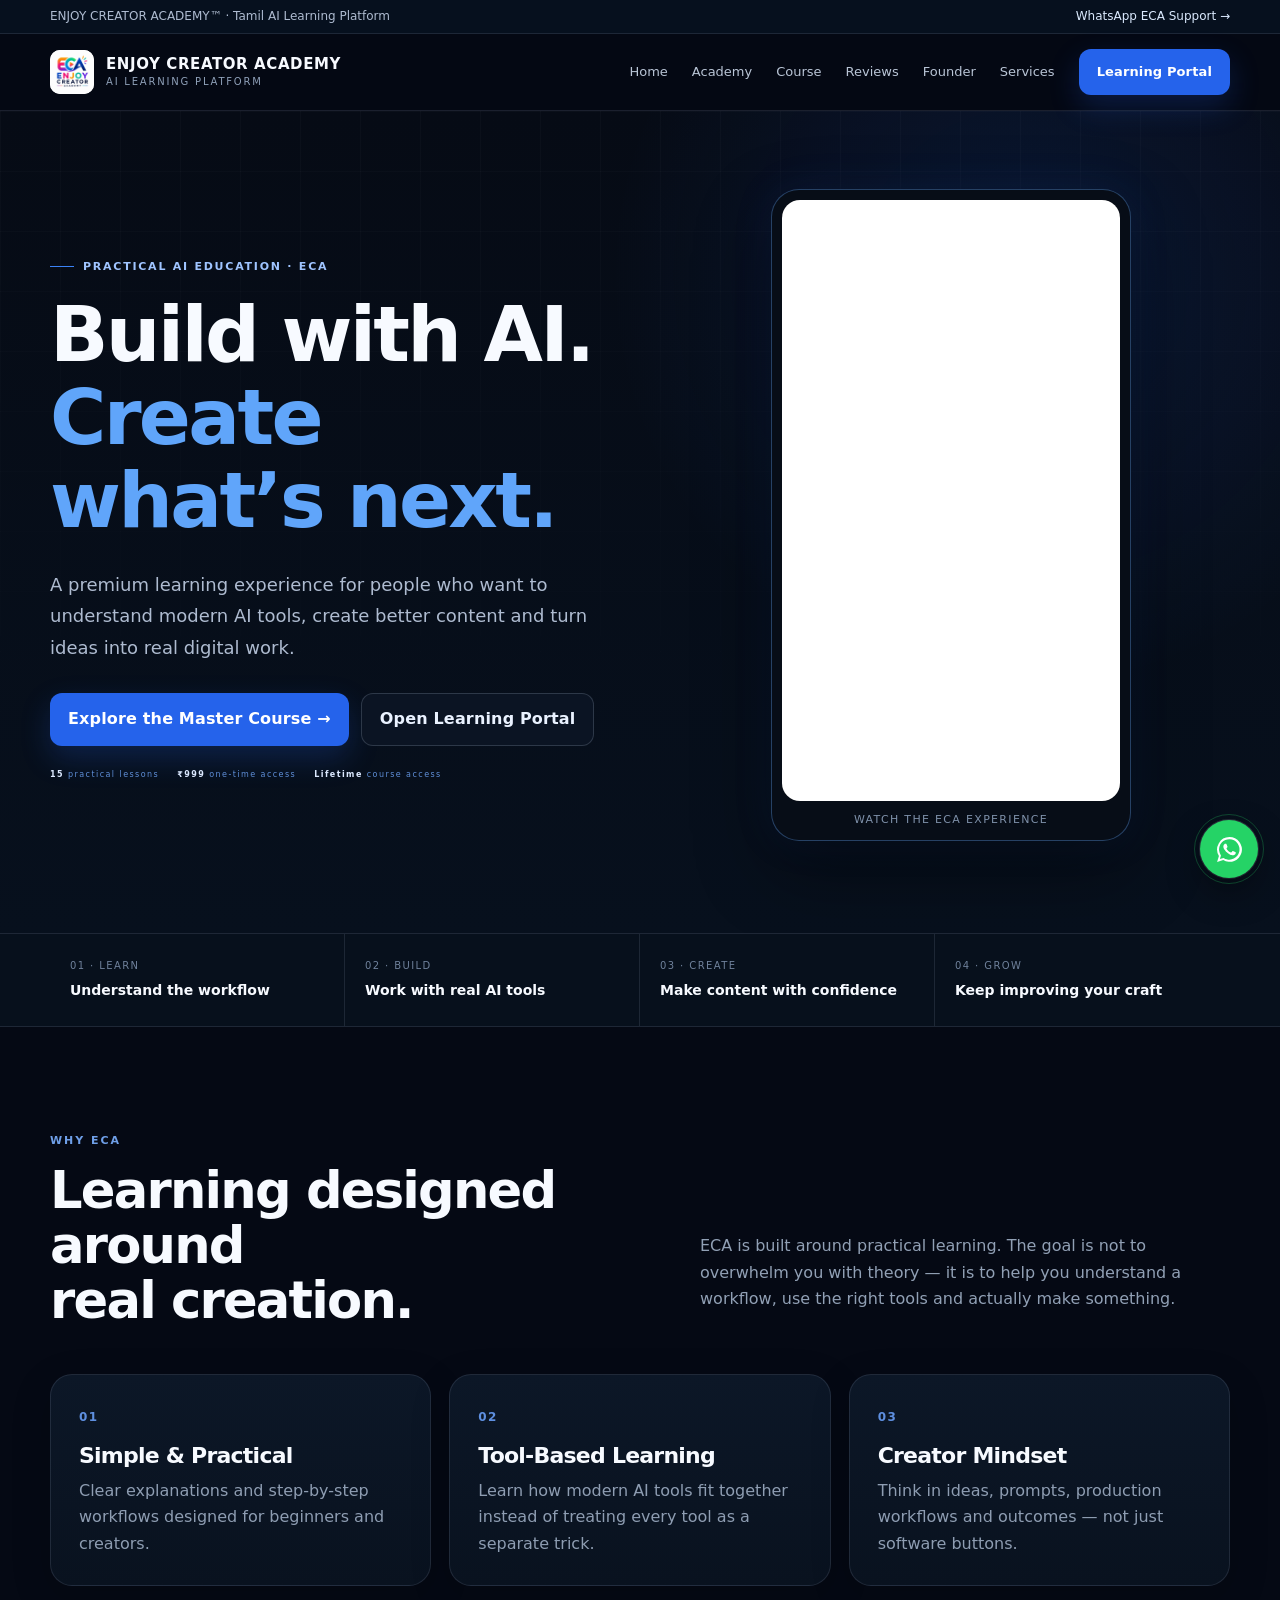
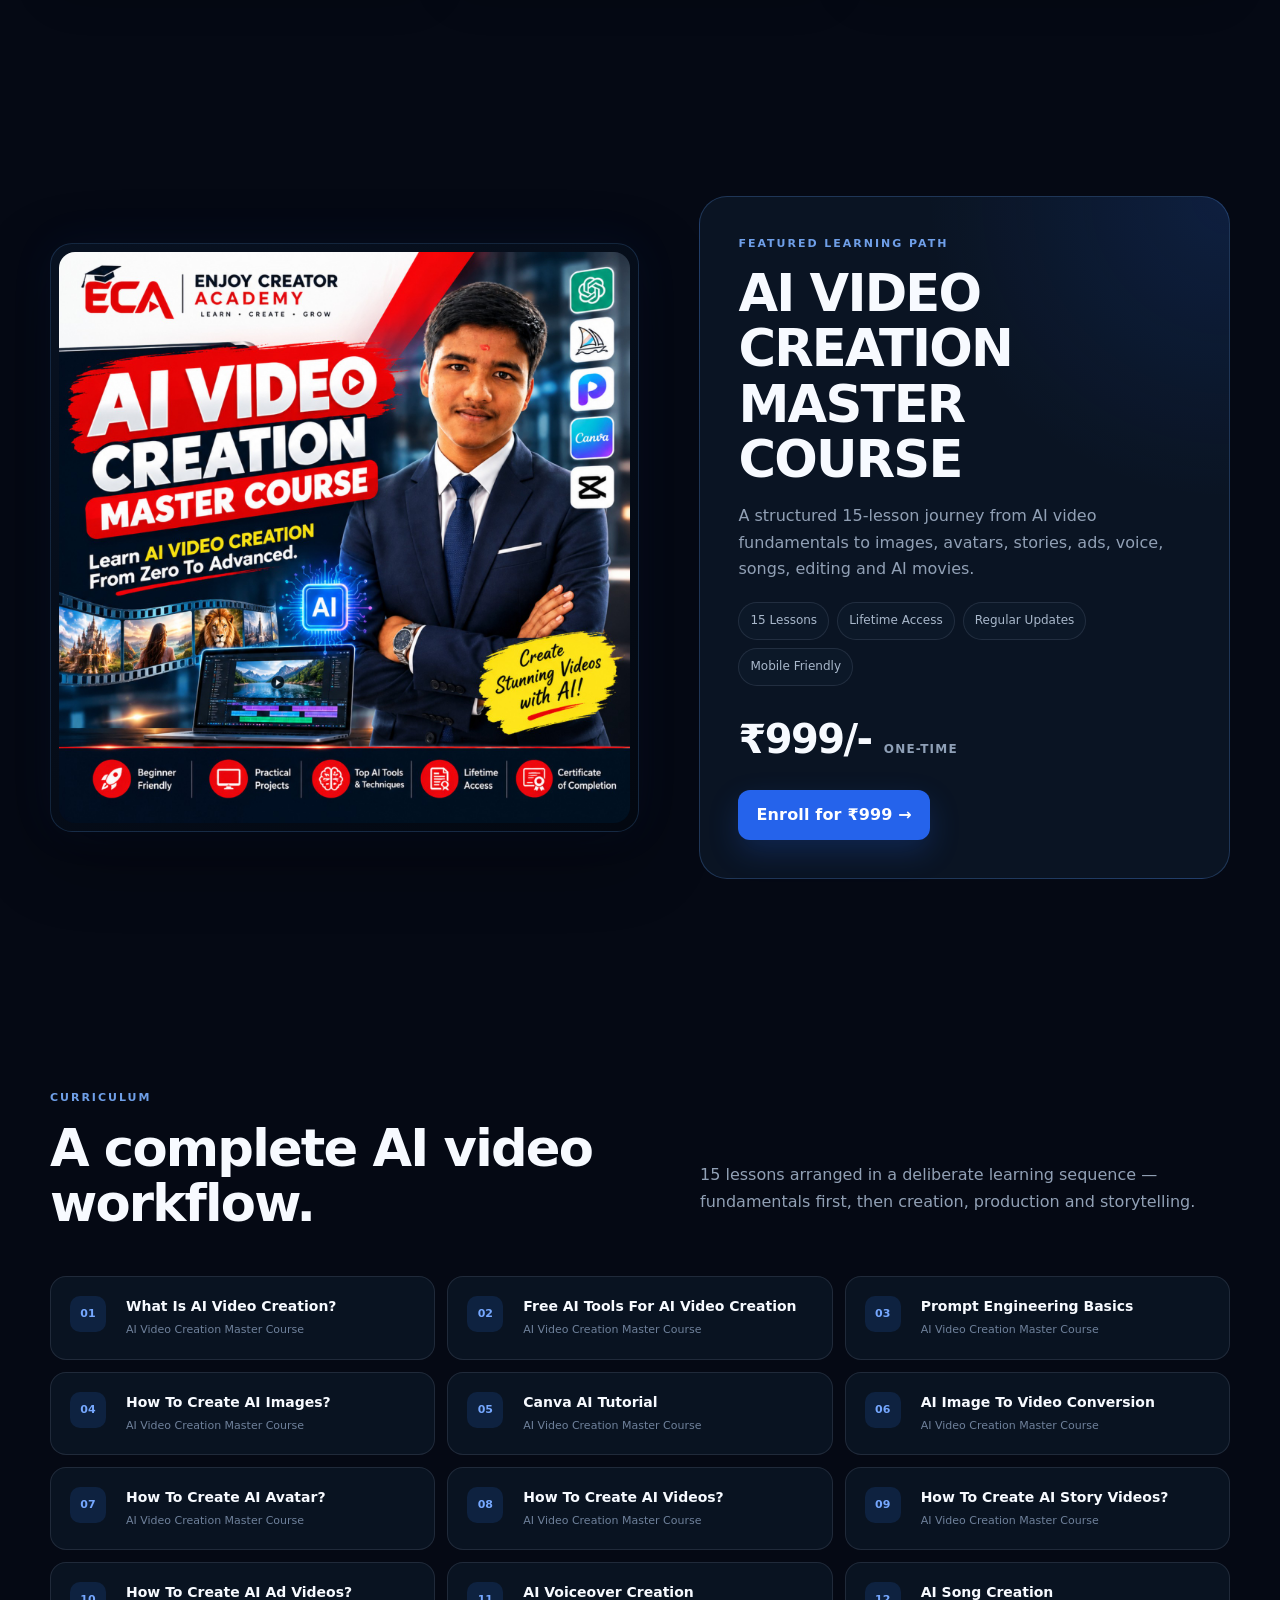
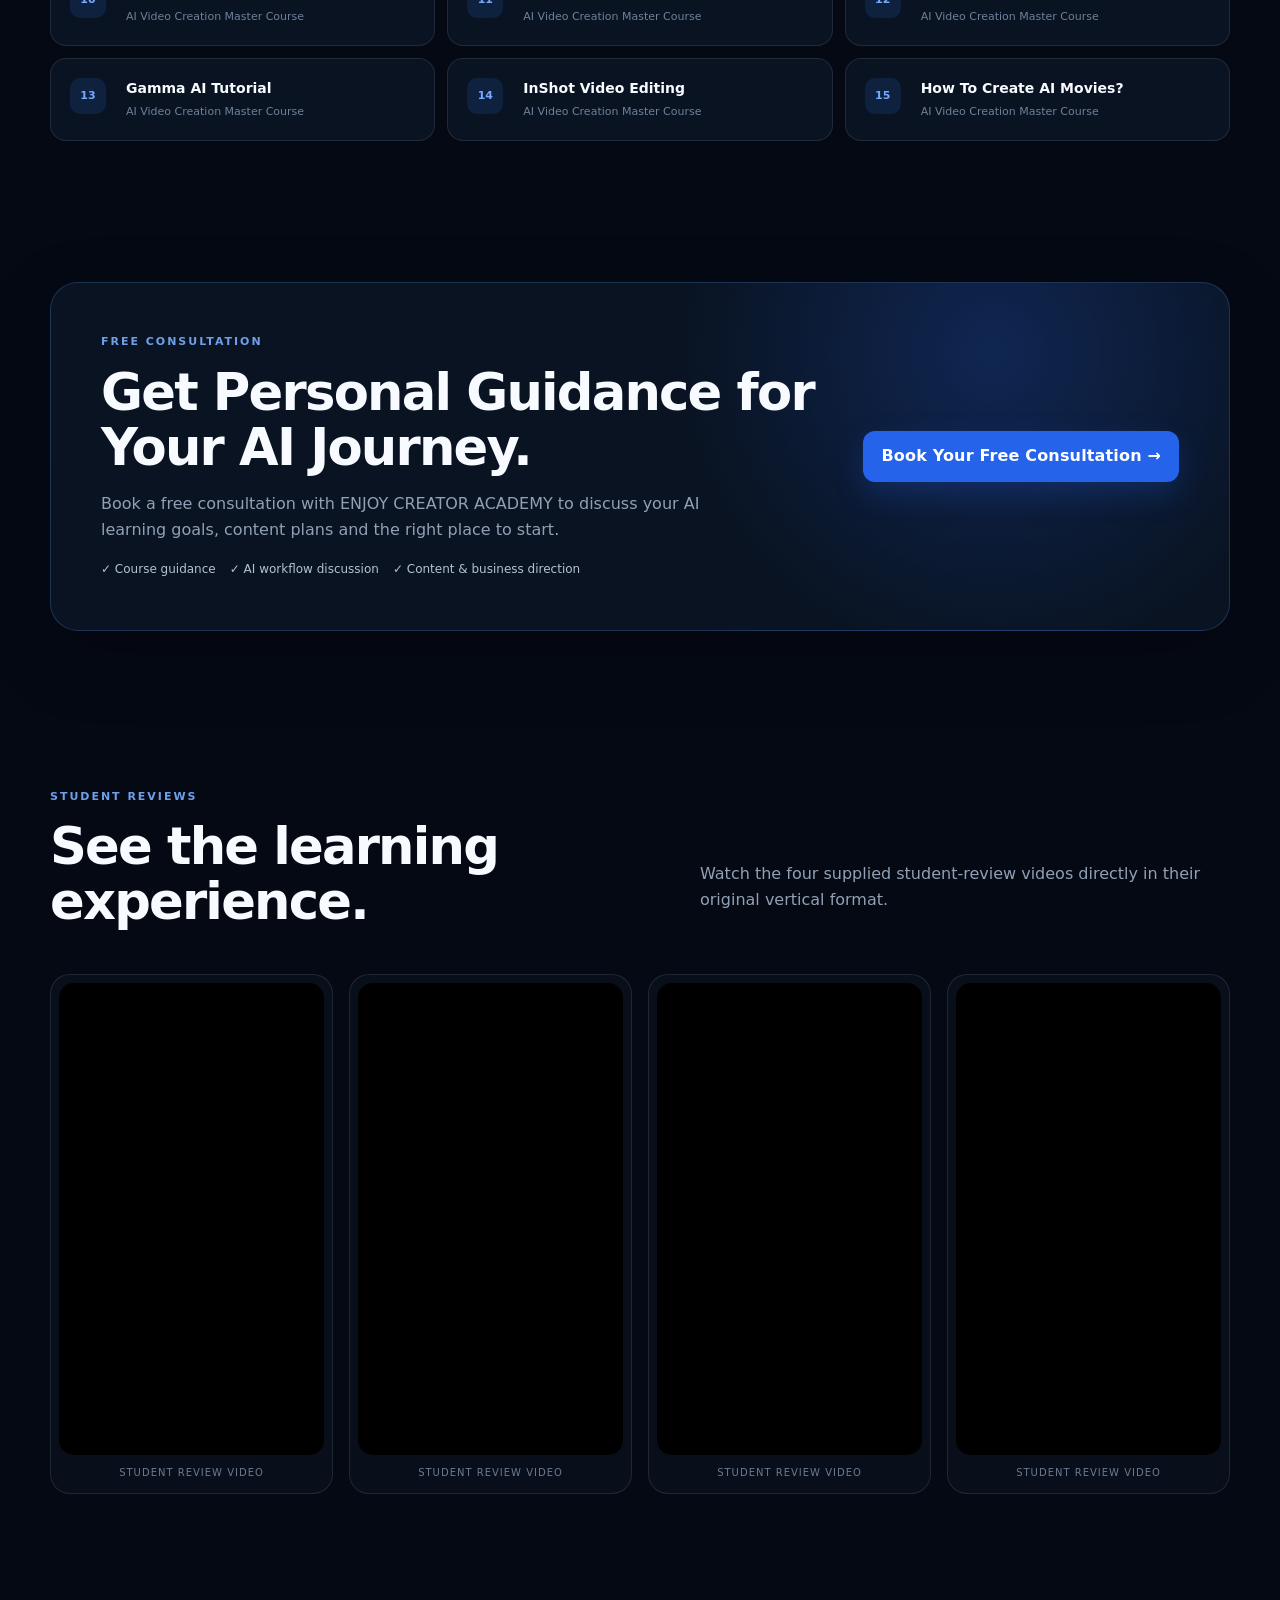
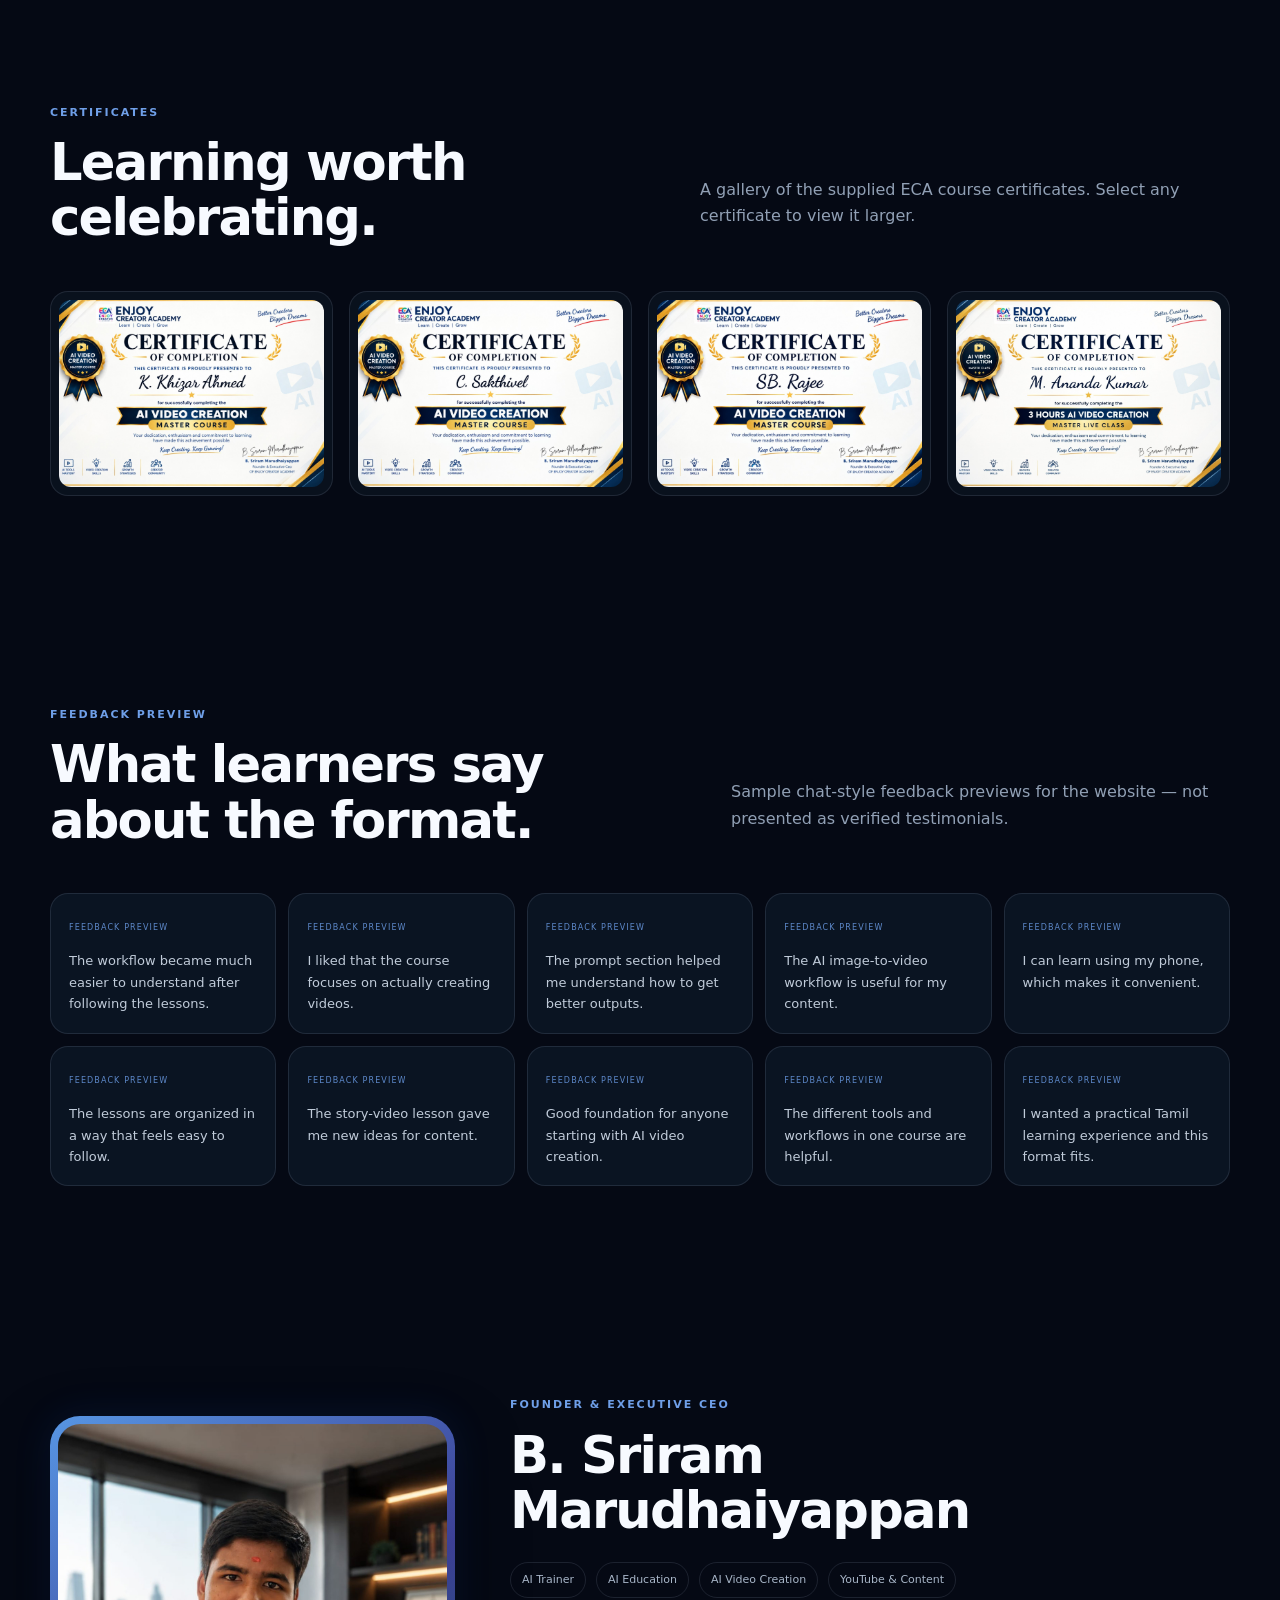
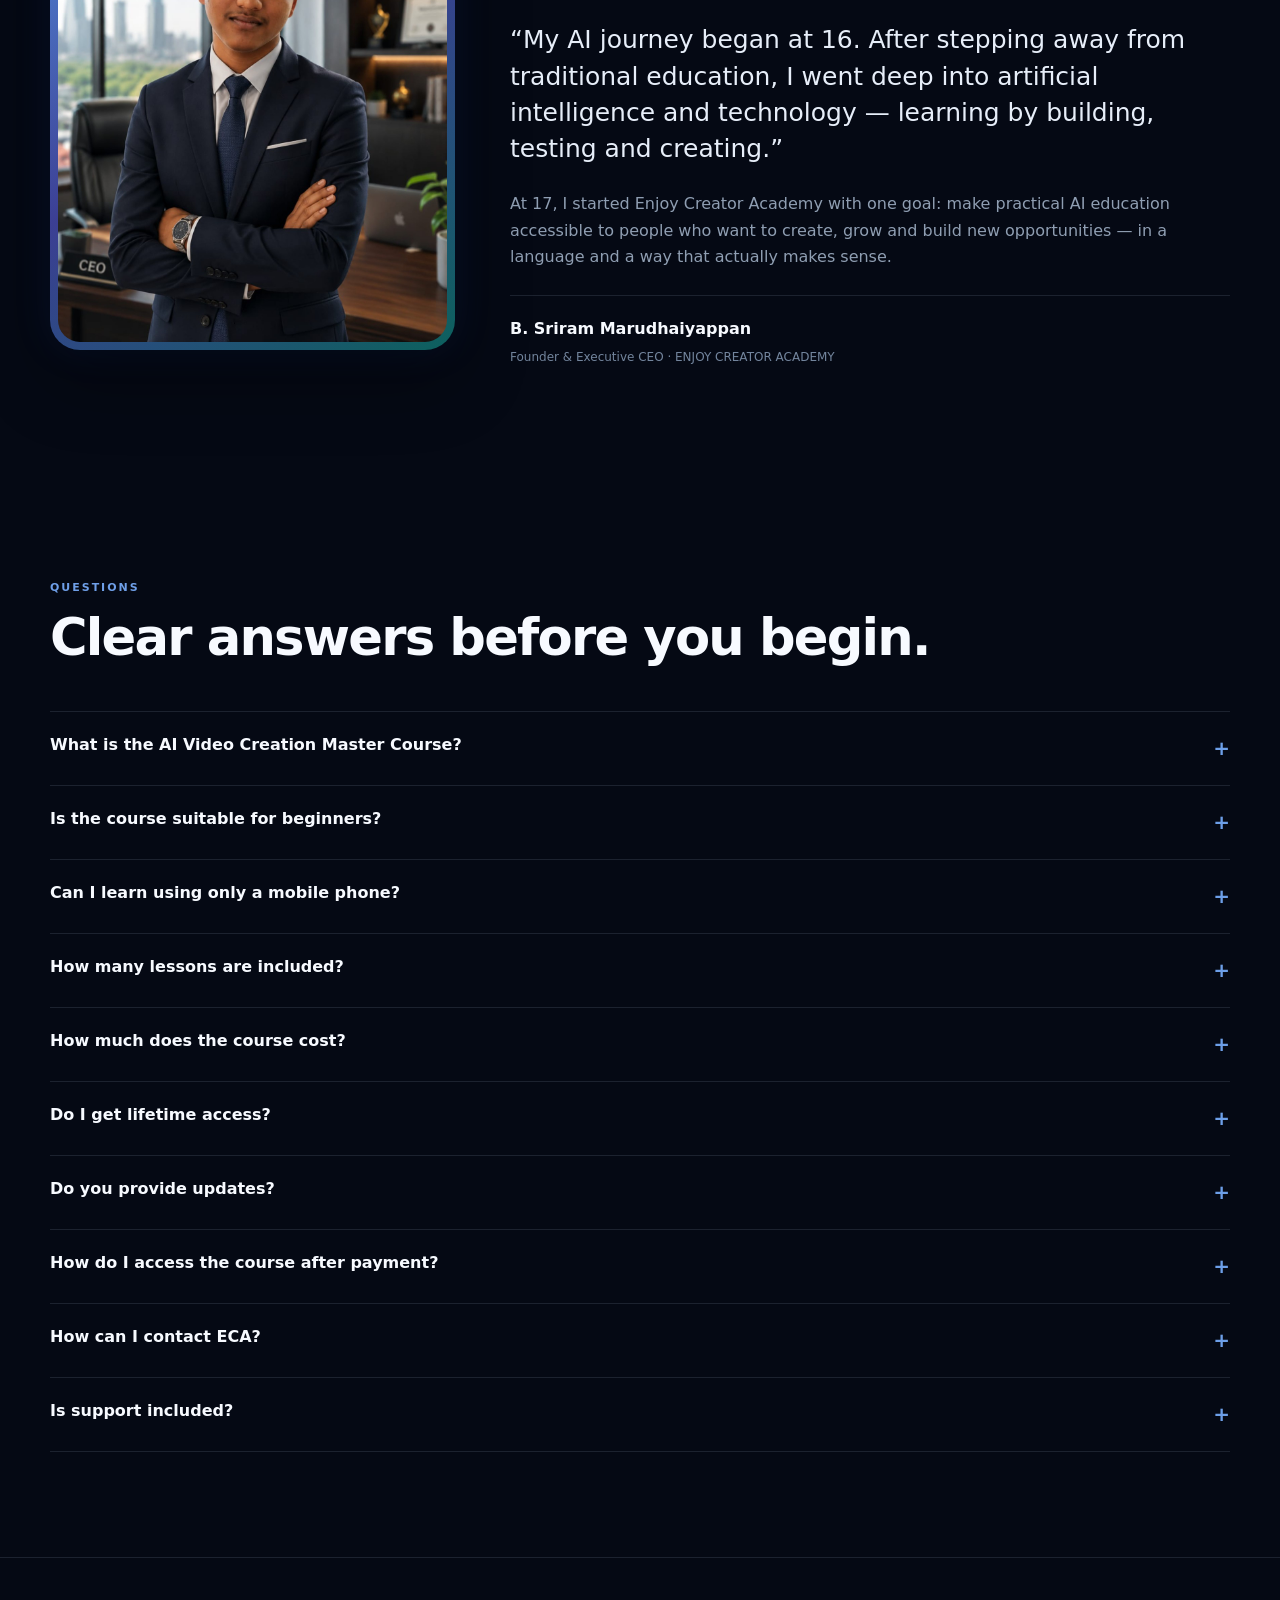
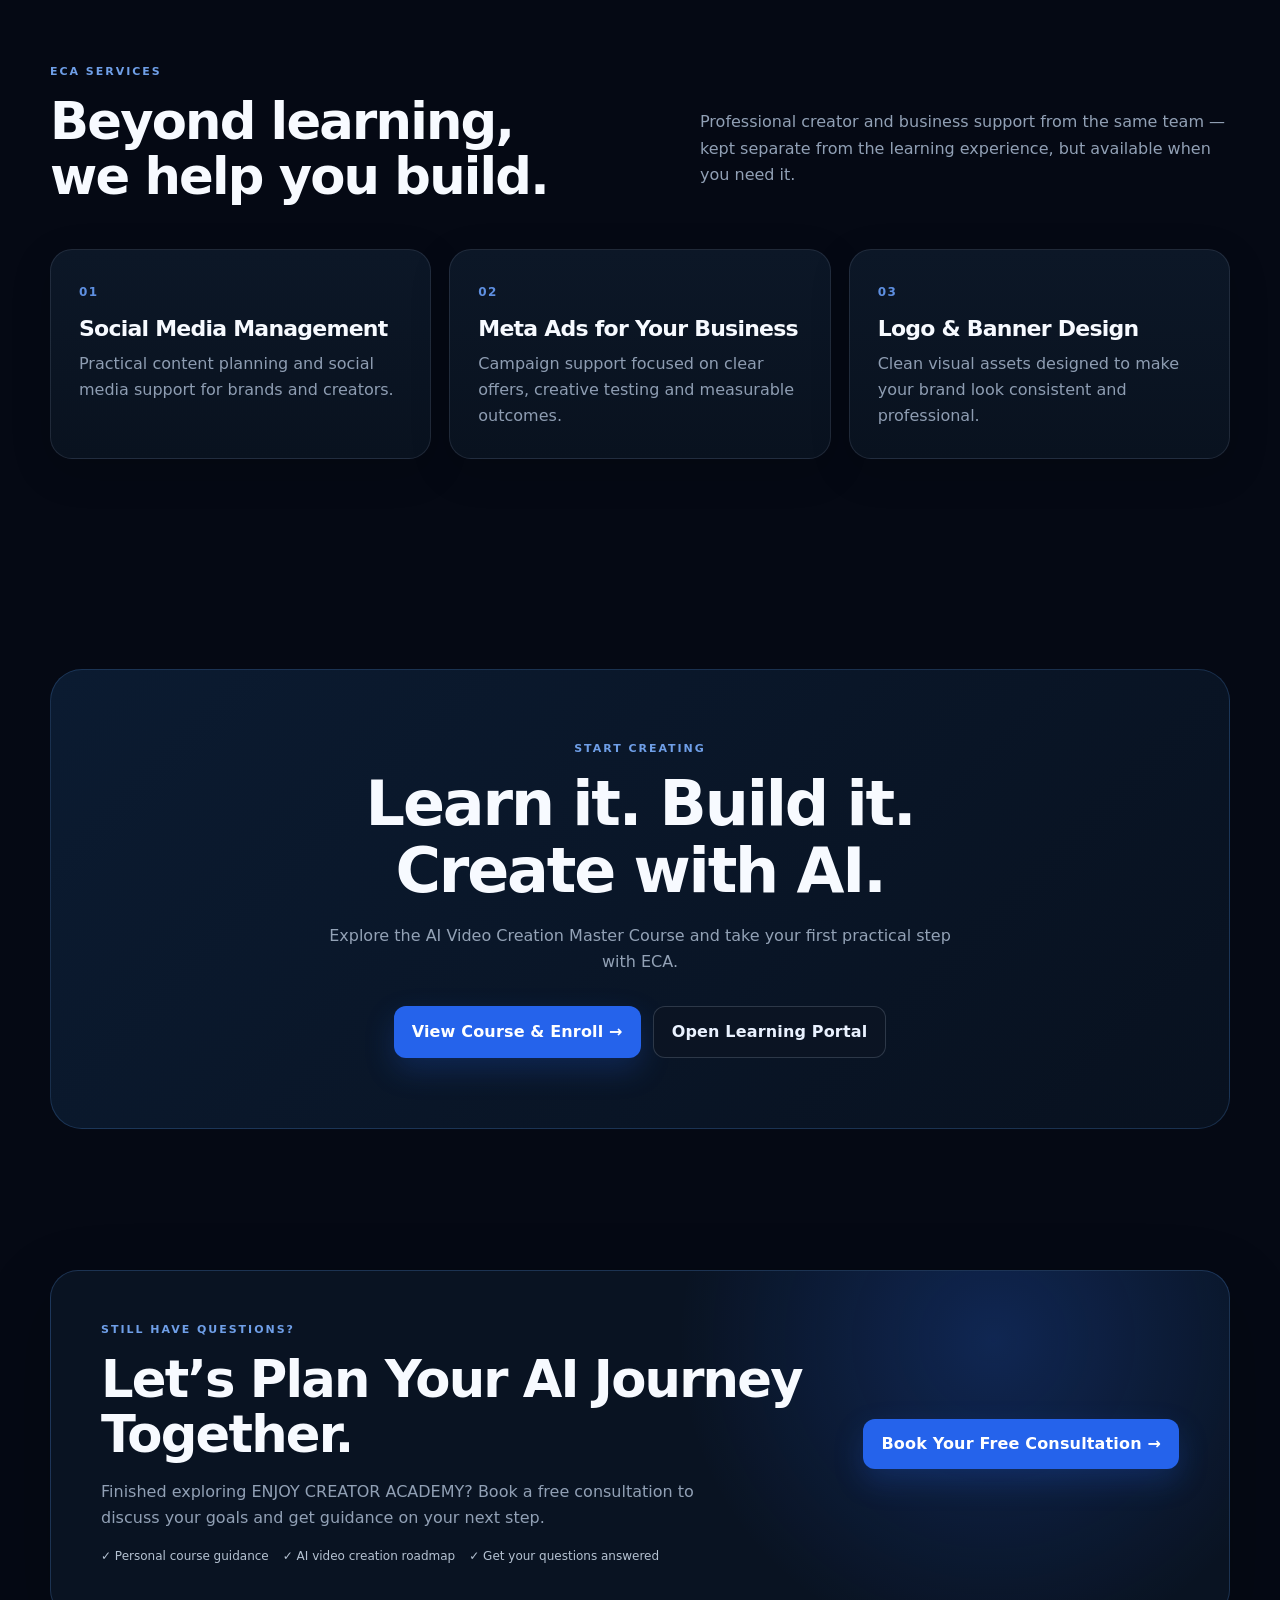
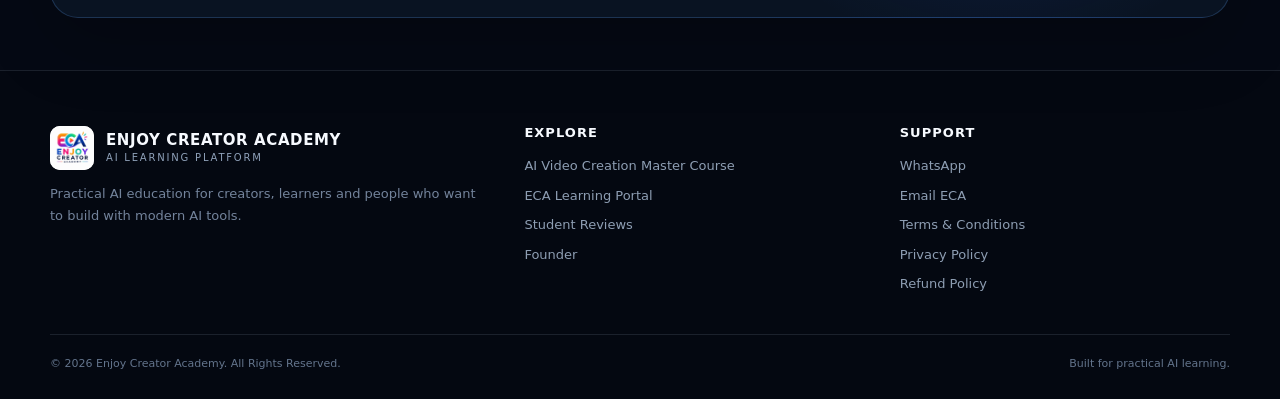
==== commit 2d6a33d3: "Add files via upload" ====
--- a/index.html
+++ b/index.html
@@ -297,6 +297,30 @@
   </div>
 </section>
 
+<!-- Free consultation CTA: placed immediately after the course curriculum. Replace the placeholder href with the supplied Google Form URL. -->
+<section class="section consultation-section" id="free-consultation">
+  <div class="container">
+    <div class="consult" data-reveal>
+      <div>
+        <div class="kicker">Free Consultation</div>
+        <h2>Get Personal Guidance for Your AI Journey.</h2>
+        <p>
+          Book a free consultation with ENJOY CREATOR ACADEMY to discuss your AI learning goals, content plans and the right place to start.
+        </p>
+        <div class="consult-list">
+          <span>✓ Course guidance</span>
+          <span>✓ AI workflow discussion</span>
+          <span>✓ Content & business direction</span>
+        </div>
+      </div>
+
+      <a class="btn btn-primary consultation-cta" href="#consultation-form-link-pending" aria-label="Book your free consultation">
+        Book Your Free Consultation →
+      </a>
+    </div>
+  </div>
+</section>
+
 <section class="section" id="reviews">
   <div class="container">
     <div class="section-head">
@@ -409,32 +433,6 @@
 
 <section class="section">
   <div class="container">
-    <div class="consult" data-reveal>
-      <div>
-        <div class="kicker">Need direction?</div>
-        <h2>Not sure where to start?</h2>
-        <p>
-          Talk to ECA about your AI learning goals, content plans, business needs or the right starting point.
-        </p>
-        <div class="consult-list">
-          <span>✓ Course guidance</span>
-          <span>✓ AI workflow discussion</span>
-          <span>✓ Content & business direction</span>
-        </div>
-      </div>
-
-      <a class="btn btn-primary"
-         href="https://wa.me/916381046840?text=Hi%20ENJOY%20CREATOR%20ACADEMY%2C%20I%20would%20like%20to%20book%20a%20FREE%20CONSULTATION%20CALL.%20Please%20let%20me%20know%20the%20available%20time."
-         target="_blank"
-         rel="noopener noreferrer">
-        Book Free Consultation →
-      </a>
-    </div>
-  </div>
-</section>
-
-<section class="section">
-  <div class="container">
     <div class="section-head">
       <div>
         <div class="kicker">Questions</div>
@@ -506,6 +504,30 @@
   </div>
 </section>
 
+<!-- Second Free Consultation CTA at the end of the page, after visitors have explored all website details. -->
+<section class="section consultation-section consultation-section-bottom" aria-label="Book a free consultation">
+  <div class="container">
+    <div class="consult" data-reveal>
+      <div>
+        <div class="kicker">Still Have Questions?</div>
+        <h2>Let’s Plan Your AI Journey Together.</h2>
+        <p>
+          Finished exploring ENJOY CREATOR ACADEMY? Book a free consultation to discuss your goals and get guidance on your next step.
+        </p>
+        <div class="consult-list">
+          <span>✓ Personal course guidance</span>
+          <span>✓ AI video creation roadmap</span>
+          <span>✓ Get your questions answered</span>
+        </div>
+      </div>
+
+      <a class="btn btn-primary consultation-cta" href="#consultation-form-link-pending" aria-label="Book your free consultation">
+        Book Your Free Consultation →
+      </a>
+    </div>
+  </div>
+</section>
+
 </main>
 
 <footer class="footer">
--- a/style.css
+++ b/style.css
@@ -100,3 +100,22 @@
 .portal-simple-login{display:inline-flex;align-items:center;justify-content:center;min-width:180px;height:52px;padding:0 28px;border-radius:10px;background:#2563eb;color:#fff!important;font-size:14px;font-weight:800;letter-spacing:.08em;text-decoration:none;border:1px solid rgba(96,165,250,.45);box-shadow:0 12px 30px rgba(37,99,235,.22);transition:transform .2s ease,background .2s ease,box-shadow .2s ease}
 .portal-simple-login:hover{background:#3b82f6;transform:translateY(-2px);box-shadow:0 16px 36px rgba(37,99,235,.3)}
 @media(max-width:560px){.portal-simple-login{width:100%;min-width:0;height:50px}}
+
+
+/* Targeted polish: larger hero video while preserving its 9:16 ratio. Review videos remain unchanged. */
+.hero-grid{grid-template-columns:minmax(0,1fr) minmax(0,1fr);gap:clamp(32px,5vw,70px)}
+.hero-short-video{width:min(100%,470px);padding:10px;border-color:rgba(96,165,250,.34);box-shadow:0 28px 75px rgba(0,0,0,.42),0 0 42px rgba(37,99,235,.10)}
+.hero-short-video .video-frame{aspect-ratio:9/16}
+.founder-photo{position:relative;padding:7px;border:1px solid transparent;background:linear-gradient(145deg,rgba(96,165,250,.9),rgba(99,102,241,.58),rgba(20,184,166,.5)) border-box;border-radius:30px;box-shadow:0 28px 70px rgba(0,0,0,.36),0 0 38px rgba(37,99,235,.12);transition:transform .3s ease,box-shadow .3s ease}
+.founder-photo:hover{transform:translateY(-4px);box-shadow:0 34px 82px rgba(0,0,0,.42),0 0 48px rgba(37,99,235,.18)}
+.founder-photo img{display:block;width:100%;aspect-ratio:3/4;object-fit:cover;border-radius:22px}
+.consultation-section{padding-top:36px;padding-bottom:52px}
+.consultation-section .consult{position:relative;overflow:hidden;box-shadow:0 24px 70px rgba(0,0,0,.22)}
+.consultation-section .consult h2{max-width:720px;margin:12px 0 16px}
+.consultation-cta{flex-shrink:0;white-space:nowrap}
+@media(max-width:820px){.hero-grid{grid-template-columns:1fr}.hero-short-video{justify-self:center;width:min(100%,420px)}.consultation-cta{white-space:normal;margin-top:24px}}
+@media(min-width:821px){.hero-short-video{width:min(100%,470px)}}
+
+/* Student review videos: enforce vertical 9:16 format on every screen. */
+#reviews .review-grid .video-frame{aspect-ratio:9/16!important;width:100%;height:auto;position:relative;overflow:hidden}
+#reviews .review-grid .video-frame iframe{position:absolute;inset:0;width:100%;height:100%;display:block}
